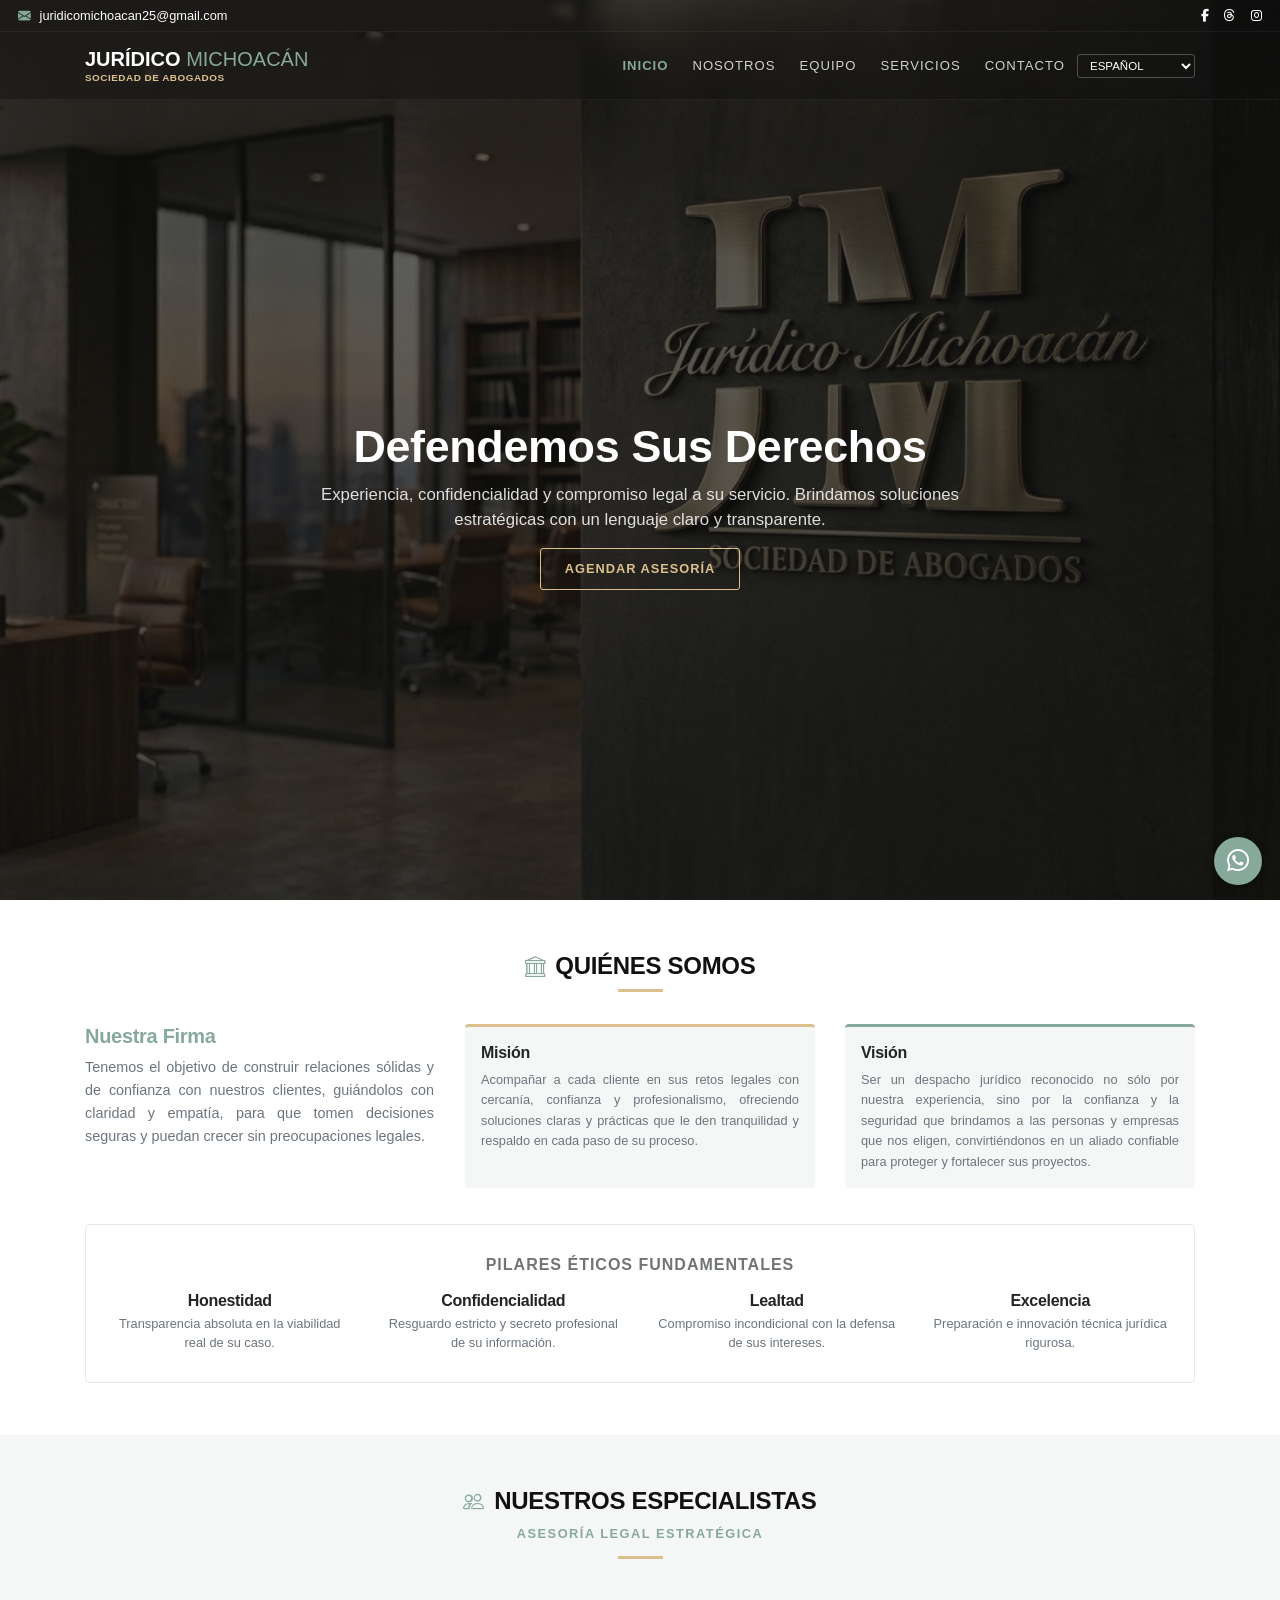
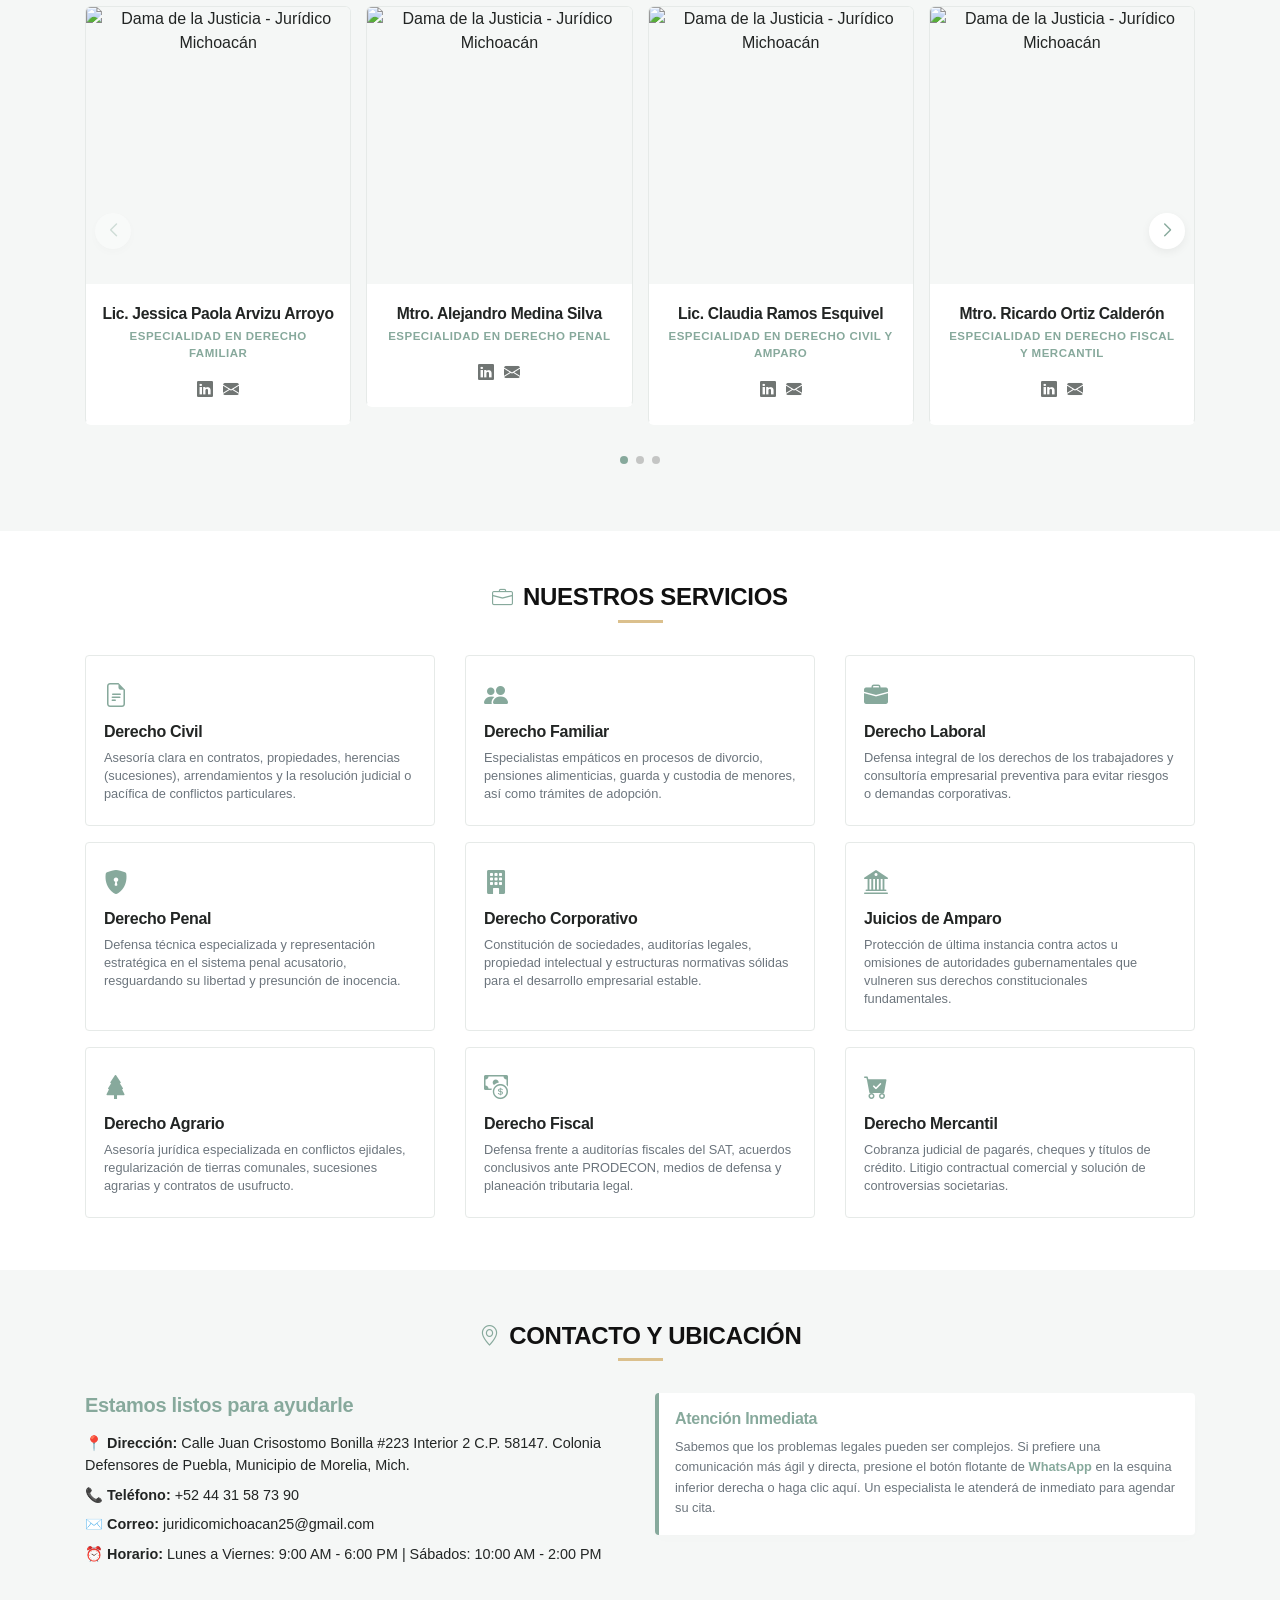
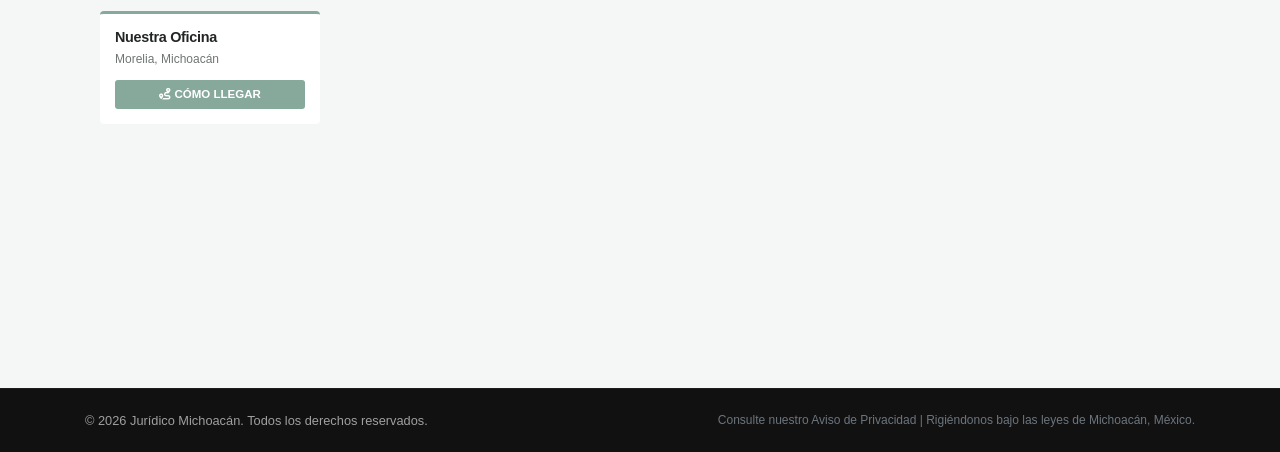
==== index.html @ b0e44197 "Rename index_7.html to index.html" ====
<!DOCTYPE html>
<html lang="es">

<head>
    <meta charset="UTF-8">
    <meta name="viewport" content="width=device-width, initial-scale=1.0, maximum-scale=1.0, user-scalable=no">
    <title>Jurídico Michoacán | Sociedad de Abogados</title>
    
    <link href="https://stackpath.bootstrapcdn.com/bootstrap/4.5.2/css/bootstrap.min.css" rel="stylesheet">
    <link rel="stylesheet" href="https://cdn.jsdelivr.net/npm/bootstrap-icons@1.10.3/font/bootstrap-icons.css"> 
    <link rel="stylesheet" href="https://cdnjs.cloudflare.com/ajax/libs/font-awesome/6.5.1/css/all.min.css">
    <link rel="stylesheet" href="https://unpkg.com/leaflet@1.9.4/dist/leaflet.css" integrity="sha256-p4NxAoJBhIIN+hmNHrzRCf9tD/miZyoHS5obTRR9BMY=" crossorigin="" />
    <link rel="stylesheet" href="https://cdn.jsdelivr.net/npm/swiper@11/swiper-bundle.min.css" />
    
    <style>
        /* Importación de la gama Artifakt Element */
        @font-face {
            font-family: 'Artifakt Element';
            src: url('https://fonts.cdnfonts.com/s/92806/ArtifaktElementRegular.woff') format('woff');
            font-weight: 400;
            font-style: normal;
        }
        @font-face {
            font-family: 'Artifakt Element';
            src: url('https://fonts.cdnfonts.com/s/92806/ArtifaktElementBold.woff') format('woff');
            font-weight: 700;
            font-style: normal;
        }

        :root {
            --negro-solido: #111111;
            --verde-pastel: #87A99C;         
            --dorado-pastel: #DBC08D;         
            --blanco-fondo: #FFFFFF;    
            --gris-pastel-claro: #F5F7F6;   
            --negro-texto: #222524;         
            --gris-subtil: #707573;
        }

        html { scroll-behavior: smooth; }
        body {
            margin: 0;
            font-family: "Artifakt Element", "Segoe UI", Roboto, Helvetica, Arial, sans-serif;
            background-color: var(--blanco-fondo);
            color: var(--negro-texto);
            -webkit-font-smoothing: antialiased;
            overflow-x: hidden;
            position: relative;
        }

        h1, h2, h3, h4, h5, .titulo-secciones { font-weight: 700; letter-spacing: -0.3px; }

        /* Contenedor de encabezado absoluto sobre el Hero */
        .header-container {
            position: absolute;
            top: 0;
            left: 0;
            width: 100%;
            z-index: 1030;
        }

        /* Barra Superior Estática Traslúcida */
        .info-bar {
            background-color: rgba(17, 17, 17, 0.4);
            backdrop-filter: blur(4px);
            -webkit-backdrop-filter: blur(4px);
            color: #FFFFFF;
            padding: 6px 18px;
            display: flex;
            justify-content: space-between;
            align-items: center;
            font-size: 0.8rem;
            border-bottom: 1px solid rgba(255, 255, 255, 0.05);
        }
        .info-bar .social-icons a { color: #FFFFFF; margin-left: 12px; transition: color 0.3s; }
        .info-bar .social-icons a:hover { color: var(--verde-pastel); }

        /* Navbar Estática Traslúcida con la misma opacidad que el infobar */
        .navbar { 
            background-color: rgba(17, 17, 17, 0.4) !important; 
            backdrop-filter: blur(4px);
            -webkit-backdrop-filter: blur(4px);
            padding: 10px 15px; 
            border-bottom: 1px solid rgba(255, 255, 255, 0.05);
        }
        
        .nav-link {
            color: rgba(255, 255, 255, 0.8) !important;
            font-size: 0.82rem;
            text-transform: uppercase;
            letter-spacing: 1px;
            font-weight: 500;
            padding: 8px 12px !important;
            transition: color 0.2s ease;
        }
        
        /* Resaltado del enlace activo (Scrollspy) y Hover */
        .nav-link:hover, 
        .navbar-nav .nav-item.active .nav-link,
        .navbar-nav .nav-link.active { 
            color: var(--verde-pastel) !important; 
            font-weight: 700;
        }

        .lang-select {
            background: transparent; color: #FFFFFF; border: 1px solid rgba(255, 255, 255, 0.25);
            padding: 4px 8px; font-size: 0.72rem; border-radius: 3px; cursor: pointer; outline: none;
        }
        .lang-select option { background-color: var(--negro-solido); color: #FFFFFF; }

        /* Hero completo: Ocupa el 100% de la pantalla e inicia desde el borde superior */
        .hero {
            background: linear-gradient(rgba(17, 17, 17, 0.65), rgba(17, 17, 17, 0.7)), url('jm_hero.png') no-repeat center center/cover;
            height: 100vh; 
            display: flex; 
            align-items: center; 
            justify-content: center; 
            color: #FFFFFF;
            padding: 110px 15px 0 15px; /* Margen interno para centrar el texto respetando los menús superiores */
            box-sizing: border-box;
        }
        .hero h1 { font-size: clamp(1.6rem, 5vw, 2.8rem); line-height: 1.2; }
        .hero p { font-size: clamp(0.85rem, 2vw, 1.05rem); max-width: 650px; color: rgba(255, 255, 255, 0.85); font-weight: 300; }

        .btn-interactivo {
            background-color: transparent; color: var(--dorado-pastel) !important; border: 1px solid var(--dorado-pastel);
            padding: 10px 24px; font-size: 0.8rem; text-transform: uppercase; letter-spacing: 1px; font-weight: 600; border-radius: 3px; transition: all 0.3s;
        }
        .btn-interactivo:hover { background-color: var(--dorado-pastel); color: var(--negro-solido) !important; }

        /* Secciones y compensación de scroll para anclajes sin menús fijos */
        .secciones { 
            padding: 52px 0; 
            background-color: var(--blanco-fondo); 
            scroll-margin-top: 20px; /* Al ser el menú estático, la compensación de scroll es mínima */
        }
        .secciones-alternas { background-color: var(--gris-pastel-claro); }
        .titulo-secciones { text-align: center; font-size: 1.5rem; color: var(--negro-solido); text-transform: uppercase; margin-bottom: 8px; }
        .linea-decorativa { width: 45px; height: 3px; background-color: var(--dorado-pastel); border: none; margin: 0 auto 32px auto; }

        /* Bloques de Contenido */
        .bloque-valores { background: #FFFFFF; border: 1px solid #E6EAE8; border-radius: 4px; padding: 30px 22px; margin-top: 20px; }
        
        /* Cards de Servicios: Remarcado Verde sutil al pasar el mouse sin aumentar tamaño */
        .card-custom { background-color: var(--blanco-fondo); border: 1px solid #E6EAE8; border-radius: 4px; padding: 22px 18px; transition: border-color 0.3s, box-shadow 0.3s; }
        .card-custom:hover { box-shadow: 0 4px 15px rgba(0,0,0,0.03); border-color: var(--verde-pastel); }

        /* Carrusel y Tarjetas del Equipo con Animación de Remarcado Oro sin agrandar */
        .section-subtitle { color: var(--verde-pastel); text-transform: uppercase; letter-spacing: 1.5px; font-weight: 600; margin-bottom: 0.8rem; font-size: 0.8rem; }
        .swiper { width: 100%; padding: 15px 0 35px 0 !important; }
        
        .pro-card { 
            background: var(--blanco-fondo); 
            border-radius: 6px; 
            overflow: hidden; 
            border: 1px solid #E6EAE8; 
            border-bottom: 3px solid transparent; 
            transition: border-color 0.3s, border-bottom-color 0.3s, box-shadow 0.3s; 
            width: 100%; 
            display: flex; 
            flex-direction: column; 
        }
        /* Hover modificado: Mismo comportamiento que servicios, pero con enfoque color Oro */
        .pro-card:hover { 
            border-color: var(--dorado-pastel);
            border-bottom-color: var(--dorado-pastel);
            box-shadow: 0 4px 15px rgba(0,0,0,0.05); 
        }
        
        .pro-img-container { width: 100%; aspect-ratio: 1 / 1.05; overflow: hidden; background-color: var(--gris-pastel-claro); }
        .pro-img-container img { width: 100%; height: 100%; object-fit: cover; object-position: center; }

        .pro-info { padding: 1.2rem 1rem; text-align: center; display: flex; flex-direction: column; justify-content: space-between; flex-grow: 1; }
        .pro-name { font-size: 0.98rem; font-weight: 700; margin-bottom: 0.3rem; color: var(--negro-texto); line-height: 1.25; }
        .pro-specialty { color: var(--verde-pastel); font-size: 0.72rem; font-weight: 600; text-transform: uppercase; letter-spacing: 0.5px; margin-bottom: 1rem; }
        .pro-socials a { color: var(--gris-subtil); font-size: 1rem; margin: 0 5px; transition: color 0.3s; }
        .pro-socials a:hover { color: var(--dorado-pastel); }

        .swiper-button-next, .swiper-button-prev { color: var(--verde-pastel) !important; background: #FFFFFF; width: 36px; height: 36px; border-radius: 50%; box-shadow: 0 3px 10px rgba(0,0,0,0.06); }
        .swiper-button-next:after, .swiper-button-prev:after { font-size: 0.8rem !important; font-weight: bold; }
        .swiper-pagination-bullet-active { background: var(--verde-pastel) !important; }

        /* Elementos del Mapa */
        .contenedor_elementos { position: relative; margin-top: 30px; border-radius: 4px; overflow: hidden; }
        #map { height: 340px; width: 100%; z-index: 1; }
        .map-overlay-card { position: absolute; top: 15px; left: 15px; z-index: 10; background: rgba(255, 255, 255, 0.96); padding: 15px; border-radius: 4px; width: 220px; border-top: 3px solid var(--verde-pastel); }
        .map-overlay-card h5 { font-size: 0.9rem; margin-bottom: 4px; font-weight: 700; }
        .map-overlay-card p { font-size: 0.75rem; color: var(--gris-subtil); margin-bottom: 12px; }
        .btn-mapa-ruta { background-color: var(--verde-pastel); color: #FFFFFF !important; font-size: 0.72rem; text-transform: uppercase; padding: 6px 12px; font-weight: 600; border-radius: 3px; display: block; text-align: center; text-decoration: none !important; }

        /* Footer y Flotantes */
        footer { background-color: var(--negro-solido); color: rgba(255, 255, 255, 0.6); padding: 22px 0; font-size: 0.8rem; border-top: 1px solid rgba(255, 255, 255, 0.05); }
        .scroll-to-top { position: fixed; width: 40px; height: 40px; bottom: 75px; right: 20px; background-color: var(--verde-pastel); color: #FFFFFF !important; border-radius: 50%; z-index: 100; display: inline-flex; align-items: center; justify-content: center; box-shadow: 0 3px 10px rgba(0,0,0,0.15); opacity: 0; visibility: hidden; transition: all 0.3s; }
        .scroll-to-top.show { opacity: 1; visibility: visible; }
        
        /* Botón flotante WhatsApp */
        .float-wa { position: fixed; width: 48px; height: 48px; bottom: 15px; right: 18px; background-color: var(--verde-pastel); color: white !important; border-radius: 50%; display: flex; align-items: center; justify-content: center; font-size: 1.6rem; box-shadow: 0 3px 10px rgba(0,0,0,0.2); z-index: 100; text-decoration: none !important; transition: transform 0.3s; }
        .float-wa:hover { transform: scale(1.08); }

        .wa-link-text { color: var(--verde-pastel); font-weight: 700; text-decoration: none; transition: color 0.3s ease, text-decoration 0.3s ease; }
        .wa-link-text:hover, .wa-link-text:active { color: var(--dorado-pastel); text-decoration: underline; }
        
        #google_translate_element { display: none; }
        .skiptranslate { display: none !important; }
        body { top: 0px !important; }

        /* Media Queries de Optimización específicas para pantallas móviles */
        @media (max-width: 575.98px) {
            .info-bar { padding: 4px 12px; font-size: 0.72rem; }
            .navbar { padding: 8px 10px; }
            .navbar-brand small { font-size: 0.58rem !important; }
            .hero { padding-top: 95px; height: 100vh; }
            .secciones { padding: 40px 0; scroll-margin-top: 20px; }
            .titulo-secciones { font-size: 1.3rem; }
            .bloque-valores { padding: 20px 15px; }
            .bloque-valores .col-md-3 { margin-bottom: 15px; }
            .bloque-valores .col-md-3:last-child { margin-bottom: 0; }
            .map-overlay-card { position: relative; top: 0; left: 0; width: 100%; border-radius: 0; border-left: 3px solid var(--verde-pastel); border-top: none; box-shadow: none; background: var(--blanco-fondo); }
            #map { height: 260px; }
            .float-wa { width: 44px; height: 44px; font-size: 1.4rem; bottom: 12px; right: 12px; }
            .scroll-to-top { width: 36px; height: 36px; bottom: 68px; right: 15px; }
            .navbar-collapse { background: rgba(17, 17, 17, 0.95); padding: 15px; border-radius: 4px; margin-top: 8px; }
        }
    </style>
</head>

<body data-spy="scroll" data-target=".navbar" data-offset="30">    
    <div id="google_translate_element"></div>

    <div class="header-container">
        <div class="info-bar">
            <div>
                <span><i class="bi bi-envelope-fill" style="color: var(--verde-pastel); margin-right: 5px;"></i> juridicomichoacan25@gmail.com</span>
            </div>
            <div class="social-icons">
                <a href="https://www.facebook.com/share/1ZdvzVwzoy/"><i class="fab fa-facebook-f"></i></a>
                <a href="https://www.threads.net/@juridico_michoacan" target="_blank"><i class="fa-brands fa-threads"></i></a>
                <a href="https://www.instagram.com/juridico_michoacan?igsh=MWlwdGR0MGJmODBnMQ=="><i class="fab fa-instagram"></i></a>
            </div>
        </div>

        <nav class="navbar navbar-expand-lg navbar-dark">
            <div class="container">
                <a class="navbar-brand font-weight-bold d-flex flex-column" href="#inicio" style="line-height: 1.2;">
                    <div>
                        <span style="color: #FFFFFF;">JURÍDICO</span> 
                        <span style="color: var(--verde-pastel); font-weight: 300;">MICHOACÁN</span>
                    </div>
                    <small class="text-uppercase tracking-wide" style="color: var(--dorado-pastel); font-size: 0.62rem; font-weight: 600; letter-spacing: 0.5px; margin-top: 1px;">
                        Sociedad de Abogados
                    </small>
                </a>
                <button class="navbar-toggler" type="button" data-toggle="collapse" data-target="#navbarNav" aria-controls="navbarNav" aria-expanded="false" aria-label="Toggle navigation">
                    <span class="navbar-toggler-icon"></span>
                </button>
                <div class="collapse navbar-collapse justify-content-end" id="navbarNav">
                    <ul class="navbar-nav align-items-lg-center">
                        <li class="nav-item"><a class="nav-link" href="#inicio">Inicio</a></li>
                        <li class="nav-item"><a class="nav-link" href="#nosotros">Nosotros</a></li>
                        <li class="nav-item"><a class="nav-link" href="#equipo">Equipo</a></li>
                        <li class="nav-item"><a class="nav-link" href="#servicios">Servicios</a></li>
                        <li class="nav-item"><a class="nav-link" href="#contacto-ubicacion">Contacto</a></li>
                        <li class="nav-item mt-2 mt-lg-0">
                            <select class="lang-select" id="languageSelector" title="Seleccionar Idioma">
                                <option value="es">ESPAÑOL</option>
                                <option value="en">ENGLISH</option>
                                <option value="pua">PURHÉPECHA</option>
                            </select>
                        </li>
                    </ul>
                </div>
            </div>
        </nav>
    </div>

    <header id="inicio" class="hero">
        <div class="container text-center">
            <h1 class="font-weight-bold mb-2">Defendemos Sus Derechos</h1>
            <p class="mb-3 mx-auto">
                Experiencia, confidencialidad y compromiso legal a su servicio. Brindamos soluciones estratégicas con un lenguaje claro y transparente.
            </p>
            <a href="#contacto-ubicacion" class="btn btn-interactivo">Agendar Asesoría</a>
        </div>
    </header>

    <section id="nosotros" class="secciones">
        <div class="container">
            <h2 class="titulo-secciones"><i class="bi bi-bank" style="color: var(--verde-pastel); margin-right: 10px; font-size: 1.3rem; vertical-align: middle;"></i>Quiénes Somos</h2>
            <hr class="linea-decorativa">
            
            <div class="row text-top-alignment">
                <div class="col-lg-4 mb-3 mb-lg-0 text-center text-lg-left pr-lg-3 d-flex flex-column justify-content-start">
                    <h3 class="h5 font-weight-bold mb-2" style="color: var(--verde-pastel);">Nuestra Firma</h3>
                    <p class="text-muted" style="line-height: 1.6; font-size: 0.9rem; text-align: justify;">
                        Tenemos el objetivo de construir relaciones sólidas y de confianza con nuestros clientes, guiándolos con claridad y empatía, para que tomen decisiones seguras y puedan crecer sin preocupaciones legales.
                    </p>
                </div>
                <div class="col-lg-4 mb-3 mb-lg-0 d-flex">
                    <div class="p-3 w-100" style="background-color: var(--gris-pastel-claro); border-top: 3px solid var(--dorado-pastel); border-radius: 4px;">
                        <h3 class="h6 font-weight-bold mb-2" style="color: var(--negro-texto);">Misión</h3>
                        <p class="small text-muted mb-0" style="line-height: 1.6; text-align: justify;">
                            Acompañar a cada cliente en sus retos legales con cercanía, confianza y profesionalismo, ofreciendo soluciones claras y prácticas que le den tranquilidad y respaldo en cada paso de su proceso.
                        </p>
                    </div>
                </div>
                <div class="col-lg-4 d-flex">
                    <div class="p-3 w-100" style="background-color: var(--gris-pastel-claro); border-top: 3px solid var(--verde-pastel); border-radius: 4px;">
                        <h3 class="h6 font-weight-bold mb-2" style="color: var(--negro-texto);">Visión</h3>
                        <p class="small text-muted mb-0" style="line-height: 1.6; text-align: justify;">
                            Ser un despacho jurídico reconocido no sólo por nuestra experiencia, sino por la confianza y la seguridad que brindamos a las personas y empresas que nos eligen, convirtiéndonos en un aliado confiable para proteger y fortalecer sus proyectos.
                        </p>
                    </div>
                </div>
            </div>

            <div class="row mt-3">
                <div class="col-12">
                    <div class="bloque-valores">
                        <h4 class="h6 text-center text-uppercase font-weight-bold mb-3" style="letter-spacing: 1px; color: var(--gris-subtil);">Pilares Éticos Fundamentales</h4>
                        <div class="row text-center">
                            <div class="col-md-3 mb-3 mb-md-0">
                                <h5 class="h6 font-weight-bold mb-1">Honestidad</h5>
                                <p class="small text-muted mb-0">Transparencia absoluta en la viabilidad real de su caso.</p>
                            </div>
                            <div class="col-md-3 mb-3 mb-md-0">
                                <h5 class="h6 font-weight-bold mb-1">Confidencialidad</h5>
                                <p class="small text-muted mb-0">Resguardo estricto y secreto profesional de su información.</p>
                            </div>
                            <div class="col-md-3 mb-3 mb-md-0">
                                <h5 class="h6 font-weight-bold mb-1">Lealtad</h5>
                                <p class="small text-muted mb-0">Compromiso incondicional con la defensa de sus intereses.</p>
                            </div>
                            <div class="col-md-3">
                                <h5 class="h6 font-weight-bold mb-1">Excelencia</h5>
                                <p class="small text-muted mb-0">Preparación e innovación técnica jurídica rigurosa.</p>
                            </div>
                        </div>
                    </div>
                </div>
            </div>
        </div>
    </section>

    <section id="equipo" class="secciones secciones-alternas">
        <div class="container text-center">
            <h2 class="titulo-secciones"><i class="bi bi-people" style="color: var(--verde-pastel); margin-right: 10px; font-size: 1.3rem; vertical-align: middle;"></i>Nuestros Especialistas</h2>
            <p class="section-subtitle">Asesoría Legal Estratégica</p>
            <hr class="linea-decorativa">
            
            <div class="swiper mySwiper">
                <div class="swiper-wrapper">
                    <div class="swiper-slide">
                        <div class="pro-card">
                            <div class="pro-img-container">
                                <img src="https://images.unsplash.com/photo-1589829545856-d10d557cf95f?q=80&w=600&auto=format&fit=crop" alt="Dama de la Justicia - Jurídico Michoacán">
                            </div>
                            <div class="pro-info">
                                <div>
                                    <h3 class="pro-name">Lic. Jessica Paola Arvizu Arroyo</h3>
                                    <p class="pro-specialty">Especialidad en Derecho Familiar</p>
                                </div>
                                <div class="pro-socials"><a href="#"><i class="bi bi-linkedin"></i></a><a href="#"><i class="bi bi-envelope-fill"></i></a></div>
                            </div>
                        </div>
                    </div>
                    <div class="swiper-slide">
                        <div class="pro-card">
                            <div class="pro-img-container">
                                <img src="https://images.unsplash.com/photo-1589829545856-d10d557cf95f?q=80&w=600&auto=format&fit=crop" alt="Dama de la Justicia - Jurídico Michoacán">
                            </div>
                            <div class="pro-info">
                                <div>
                                    <h3 class="pro-name">Mtro. Alejandro Medina Silva</h3>
                                    <p class="pro-specialty">Especialidad en Derecho Penal</p>
                                </div>
                                <div class="pro-socials"><a href="#"><i class="bi bi-linkedin"></i></a><a href="#"><i class="bi bi-envelope-fill"></i></a></div>
                            </div>
                        </div>
                    </div>
                    <div class="swiper-slide">
                        <div class="pro-card">
                            <div class="pro-img-container">
                                <img src="https://images.unsplash.com/photo-1589829545856-d10d557cf95f?q=80&w=600&auto=format&fit=crop" alt="Dama de la Justicia - Jurídico Michoacán">
                            </div>
                            <div class="pro-info">
                                <div>
                                    <h3 class="pro-name">Lic. Claudia Ramos Esquivel</h3>
                                    <p class="pro-specialty">Especialidad en Derecho Civil y Amparo</p>
                                </div>
                                <div class="pro-socials"><a href="#"><i class="bi bi-linkedin"></i></a><a href="#"><i class="bi bi-envelope-fill"></i></a></div>
                            </div>
                        </div>
                    </div>
                    <div class="swiper-slide">
                        <div class="pro-card">
                            <div class="pro-img-container">
                                <img src="https://images.unsplash.com/photo-1589829545856-d10d557cf95f?q=80&w=600&auto=format&fit=crop" alt="Dama de la Justicia - Jurídico Michoacán">
                            </div>
                            <div class="pro-info">
                                <div>
                                    <h3 class="pro-name">Mtro. Ricardo Ortiz Calderón</h3>
                                    <p class="pro-specialty">Especialidad en Derecho Fiscal y Mercantil</p>
                                </div>
                                <div class="pro-socials"><a href="#"><i class="bi bi-linkedin"></i></a><a href="#"><i class="bi bi-envelope-fill"></i></a></div>
                            </div>
                        </div>
                    </div>
                    <div class="swiper-slide">
                        <div class="pro-card">
                            <div class="pro-img-container">
                                <img src="https://images.unsplash.com/photo-1589829545856-d10d557cf95f?q=80&w=600&auto=format&fit=crop" alt="Dama de la Justicia - Jurídico Michoacán">
                            </div>
                            <div class="pro-info">
                                <div>
                                    <h3 class="pro-name">Lic. Melissa Yazmin Trinidad Carranza</h3>
                                    <p class="pro-specialty">Especialidad en Derecho Familiar</p>
                                </div>
                                <div class="pro-socials"><a href="#"><i class="bi bi-linkedin"></i></a><a href="#"><i class="bi bi-envelope-fill"></i></a></div>
                            </div>
                        </div>
                    </div>
                    <div class="swiper-slide">
                        <div class="pro-card">
                            <div class="pro-img-container">
                                <img src="https://images.unsplash.com/photo-1589829545856-d10d557cf95f?q=80&w=600&auto=format&fit=crop" alt="Dama de la Justicia - Jurídico Michoacán">
                            </div>
                            <div class="pro-info">
                                <div>
                                    <h3 class="pro-name">Lic. Aide Calderón Silva</h3>
                                    <p class="pro-specialty">Especialidad en Patrimonio</p>
                                </div>
                                <div class="pro-socials"><a href="#"><i class="bi bi-linkedin"></i></a><a href="#"><i class="bi bi-envelope-fill"></i></a></div>
                            </div>
                        </div>
                    </div>
                </div>
                <div class="swiper-pagination"></div>
                <div class="swiper-button-prev d-none d-md-flex"></div>
                <div class="swiper-button-next d-none d-md-flex"></div>
            </div>
        </div>
    </section>

    <section id="servicios" class="secciones">
        <div class="container">
            <h2 class="titulo-secciones"><i class="bi bi-briefcase" style="color: var(--verde-pastel); margin-right: 10px; font-size: 1.3rem; vertical-align: middle;"></i>Nuestros Servicios</h2>
            <hr class="linea-decorativa">
            <div class="row">
                <div class="col-md-4 mb-3">
                    <div class="card card-custom h-100">
                        <div class="mb-2" style="font-size: 1.5rem; color: var(--verde-pastel);"><i class="bi bi-file-earmark-text"></i></div>
                        <h3 class="h6 mb-2 font-weight-bold">Derecho Civil</h3>
                        <p class="small text-muted mb-0" style="line-height: 1.4;">Asesoría clara en contratos, propiedades, herencias (sucesiones), arrendamientos y la resolución judicial o pacífica de conflictos particulares.</p>
                    </div>
                </div>
                <div class="col-md-4 mb-3">
                    <div class="card card-custom h-100">
                        <div class="mb-2" style="font-size: 1.5rem; color: var(--verde-pastel);"><i class="bi bi-people-fill"></i></div>
                        <h3 class="h6 mb-2 font-weight-bold">Derecho Familiar</h3>
                        <p class="small text-muted mb-0" style="line-height: 1.4;">Especialistas empáticos en procesos de divorcio, pensiones alimenticias, guarda y custodia de menores, así como trámites de adopción.</p>
                    </div>
                </div>
                <div class="col-md-4 mb-3">
                    <div class="card card-custom h-100">
                        <div class="mb-2" style="font-size: 1.5rem; color: var(--verde-pastel);"><i class="bi bi-briefcase-fill"></i></div>
                        <h3 class="h6 mb-2 font-weight-bold">Derecho Laboral</h3>
                        <p class="small text-muted mb-0" style="line-height: 1.4;">Defensa integral de los derechos de los trabajadores y consultoría empresarial preventiva para evitar riesgos o demandas corporativas.</p>
                    </div>
                </div>
                <div class="col-md-4 mb-3">
                    <div class="card card-custom h-100">
                        <div class="mb-2" style="font-size: 1.5rem; color: var(--verde-pastel);"><i class="bi bi-shield-lock-fill"></i></div>
                        <h3 class="h6 mb-2 font-weight-bold">Derecho Penal</h3>
                        <p class="small text-muted mb-0" style="line-height: 1.4;">Defensa técnica especializada y representación estratégica en el sistema penal acusatorio, resguardando su libertad y presunción de inocencia.</p>
                    </div>
                </div>
                <div class="col-md-4 mb-3">
                    <div class="card card-custom h-100">
                        <div class="mb-2" style="font-size: 1.5rem; color: var(--verde-pastel);"><i class="bi bi-building-fill"></i></div>
                        <h3 class="h6 mb-2 font-weight-bold">Derecho Corporativo</h3>
                        <p class="small text-muted mb-0" style="line-height: 1.4;">Constitución de sociedades, auditorías legales, propiedad intelectual y estructuras normativas sólidas para el desarrollo empresarial estable.</p>
                    </div>
                </div>
                <div class="col-md-4 mb-3">
                    <div class="card card-custom h-100">
                        <div class="mb-2" style="font-size: 1.5rem; color: var(--verde-pastel);"><i class="bi bi-bank2"></i></div>
                        <h3 class="h6 mb-2 font-weight-bold">Juicios de Amparo</h3>
                        <p class="small text-muted mb-0" style="line-height: 1.4;">Protección de última instancia contra actos u omisiones de autoridades gubernamentales que vulneren sus derechos constitucionales fundamentales.</p>
                    </div>
                </div>
                <div class="col-md-4 mb-3 mb-md-0">
                    <div class="card card-custom h-100">
                        <div class="mb-2" style="font-size: 1.5rem; color: var(--verde-pastel);"><i class="bi bi-tree-fill"></i></div>
                        <h3 class="h6 mb-2 font-weight-bold">Derecho Agrario</h3>
                        <p class="small text-muted mb-0" style="line-height: 1.4;">Asesoría jurídica especializada en conflictos ejidales, regularización de tierras comunales, sucesiones agrarias y contratos de usufructo.</p>
                    </div>
                </div>
                <div class="col-md-4 mb-3 mb-md-0">
                    <div class="card card-custom h-100">
                        <div class="mb-2" style="font-size: 1.5rem; color: var(--verde-pastel);"><i class="bi bi-cash-coin"></i></div>
                        <h3 class="h6 mb-2 font-weight-bold">Derecho Fiscal</h3>
                        <p class="small text-muted mb-0" style="line-height: 1.4;">Defensa frente a auditorías fiscales del SAT, acuerdos conclusivos ante PRODECON, medios de defensa y planeación tributaria legal.</p>
                    </div>
                </div>
                <div class="col-md-4">
                    <div class="card card-custom h-100">
                        <div class="mb-2" style="font-size: 1.5rem; color: var(--verde-pastel);"><i class="bi bi-cart-check-fill"></i></div>
                        <h3 class="h6 mb-2 font-weight-bold">Derecho Mercantil</h3>
                        <p class="small text-muted mb-0" style="line-height: 1.4;">Cobranza judicial de pagarés, cheques y títulos de crédito. Litigio contractual comercial y solución de controversias societarias.</p>
                    </div>
                </div>
            </div>
        </div>
    </section>

    <section id="contacto-ubicacion" class="secciones secciones-alternas">
        <div class="container">
            <h2 class="titulo-secciones"><i class="bi bi-geo-alt" style="color: var(--verde-pastel); margin-right: 10px; font-size: 1.3rem; vertical-align: middle;"></i>Contacto y Ubicación</h2>
            <hr class="linea-decorativa">
            
            <div class="row align-items-stretch">
                <div class="col-md-6 mb-4 mb-md-0 d-flex flex-column justify-content-start">
                    <h3 class="h5 mb-3 font-weight-bold" style="color: var(--verde-pastel);">Estamos listos para ayudarle</h3>
                    <p class="mb-2" style="font-size: 0.9rem;"><strong>📍 Dirección:</strong> Calle Juan Crisostomo Bonilla #223 Interior 2 C.P. 58147. Colonia Defensores de Puebla, Municipio de Morelia, Mich.</p>
                    <p class="mb-2" style="font-size: 0.9rem;"><strong>📞 Teléfono:</strong> +52 44 31 58 73 90</p>
                    <p class="mb-2" style="font-size: 0.9rem;"><strong>✉️ Correo:</strong> juridicomichoacan25@gmail.com</p>
                    <p class="mb-0" style="font-size: 0.9rem;"><strong>⏰ Horario:</strong> <span>Lunes a Viernes: 9:00 AM - 6:00 PM | Sábados: 10:00 AM - 2:00 PM</span></p>
                </div>
                <div class="col-md-6 d-flex align-items-start">
                    <div class="p-3 w-100" style="background-color: var(--blanco-fondo); border-left: 4px solid var(--verde-pastel); border-radius: 4px; box-shadow: 0 4px 15px rgba(0,0,0,0.01);">
                        <h3 class="h6 mb-2 font-weight-bold" style="color: var(--verde-pastel);">Atención Inmediata</h3>
                        <p class="text-muted small mb-0" style="line-height: 1.6;">
                            Sabemos que los problemas legales pueden ser complejos. Si prefiere una comunicación más ágil y directa, presione el botón flotante de 
                            <a href="https://wa.me/524431587390?text=Hola,%20mucho%20gusto.%20Quisiera%20una%20asesor%C3%ADa." target="_blank" rel="noopener noreferrer" class="wa-link-text">WhatsApp</a> 
                            en la esquina inferior derecha o haga clic aquí. Un especialista le atenderá de inmediato para agendar su cita.
                        </p>
                    </div>
                </div>
            </div>

            <div class="contenedor_elementos">
                <div id="map"></div>
                <div class="map-overlay-card">
                    <h5>Nuestra Oficina</h5>
                    <p>Morelia, Michoacán</p>
                    <a href="#" target="_blank" rel="noopener noreferrer" class="btn-mapa-ruta"><i class="fas fa-route"></i> Cómo llegar</a>
                </div>
            </div>
        </div>
    </section>

    <footer class="text-center text-md-left">
        <div class="container">
            <div class="row align-items-center">
                <div class="col-md-6 mb-2 mb-md-0">
                    <p class="mb-0">© 2026 Jurídico Michoacán. Todos los derechos reservados.</p>
                </div>
                <div class="col-md-6 text-md-right text-center" style="font-size: 0.75rem;">
                    <p class="mb-0 text-muted">Consulte nuestro Aviso de Privacidad | Rigiéndonos bajo las leyes de Michoacán, México.</p>
                </div>
            </div>
        </div>
    </footer>

    <a href="#" class="scroll-to-top" id="btnScrollTop" title="Volver Arriba"><i class="fas fa-chevron-up"></i></a>
    
    <a href="https://wa.me/524431587390?text=Hola,%20mucho%20gusto.%20Quisiera%20una%20asesor%C3%ADa." class="float-wa" target="_blank" rel="noopener noreferrer" title="WhatsApp"><i class="fab fa-whatsapp"></i></a>

    <script src="https://code.jquery.com/jquery-3.5.1.slim.min.js"></script>
    <script src="https://cdn.jsdelivr.net/npm/bootstrap@4.5.2/dist/js/bootstrap.bundle.min.js"></script>
    <script src="https://unpkg.com/leaflet@1.9.4/dist/leaflet.js" integrity="sha256-20nQCchB9co0qIjJZRGuk2/Z9VM+kNiyxNV1lvTlZBo=" crossorigin=""></script>
    <script src="https://cdn.jsdelivr.net/npm/swiper@11/swiper-bundle.min.js"></script>
    
    <script>
        // Inicialización de Mapa Leaflet
        document.addEventListener("DOMContentLoaded", function() {
            const lat = 19.711632, lng = -101.235660;
            const map = L.map('map', { center: [lat, lng], zoom: 17, zoomControl: false, scrollWheelZoom: false });
            
            L.tileLayer('https://{s}.basemaps.cartocdn.com/light_all/{z}/{x}/{y}{r}.png').addTo(map);
            
            const markerHtml = `<div style="background-color: #87A99C; width: 36px; height: 36px; border-radius: 50%; display: flex; align-items: center; justify-content: center; border: 3px solid #FFFFFF; box-shadow: 0 3px 8px rgba(0,0,0,0.3);"><i class="fas fa-map-marker-alt" style="color: #FFFFFF; font-size: 16px;"></i></div>`;
            L.marker([lat, lng], { icon: L.divIcon({ className: "custom-leaflet-pin", iconSize: [36, 36], iconAnchor: [18, 18], html: markerHtml }) }).addTo(map);
            L.control.zoom({ position: 'bottomright' }).addTo(map);
            setTimeout(() => { map.invalidateSize(); }, 400);
            
            // Lógica para mantener visible el idioma activo al cargar la página
            const currentHash = window.location.hash;
            const selector = document.getElementById('languageSelector');
            if (currentHash.includes('googtrans(es|en)')) {
                selector.value = 'en';
            } else if (currentHash.includes('googtrans(es|miw)')) {
                selector.value = 'pua';
            } else {
                selector.value = 'es';
            }
        });

        $(document).on('click', '.btn-mapa-ruta', function(e) {
            e.preventDefault();
            window.open("https://maps.google.com/?q=19.711632,-101.235660", '_blank', 'noopener,noreferrer');
        });

        // Configuración del Carrusel (Swiper) para los Profesionistas
        new Swiper(".mySwiper", {
            slidesPerView: 1, spaceBetween: 15, watchSlidesProgress: true,
            pagination: { el: ".swiper-pagination", clickable: true },
            navigation: { nextEl: ".swiper-button-next", prevEl: ".swiper-button-prev" },
            breakpoints: { 576: { slidesPerView: 1 }, 768: { slidesPerView: 2 }, 992: { slidesPerView: 3 }, 1200: { slidesPerView: 4 } }
        });

        // Eventos de interfaz nativos
        window.addEventListener('scroll', () => {
            document.getElementById('btnScrollTop').classList.toggle('show', window.scrollY > 300);
        });
        
        // Cierre automático del menú colapsable en móviles al dar clic
        $('.navbar-nav a').click(function() { 
            $('.navbar-collapse').collapse('hide'); 
        });

        /* ==========================================================================
           SISTEMA DE TRADUCCIÓN ESTANDARIZADO POR HERRAMIENTAS WEB GLOBALES
           ========================================================================== */
        function googleTranslateElementInit() {
            new google.translate.TranslateElement({
                pageLanguage: 'es',
                includedLanguages: 'es,en,ih', 
                layout: google.translate.TranslateElement.InlineLayout.SIMPLE
            }, 'google_translate_element');
        }

        // Manejador del Selector de Idiomas
        document.getElementById('languageSelector').addEventListener('change', function() {
            let lang = this.value;
            let iframe = document.querySelector('.goog-te-menu-frame');
            if (!iframe) {
                if(lang === 'en') window.location.hash = '#googtrans(es|en)';
                else if(lang === 'pua') window.location.hash = '#googtrans(es|miw)'; 
                else window.location.hash = '#googtrans(es|es)';
                location.reload();
                return;
            }
            let doc = iframe.contentDocument || iframe.contentWindow.document;
            let elem = doc.querySelector('.goog-te-menu2-item span.text');
            if(elem) {
                elem.click();
            }
        });
    </script>
    <script src="https://translate.google.com/translate_a/element.js?cb=googleTranslateElementInit"></script>
</body>
</html>
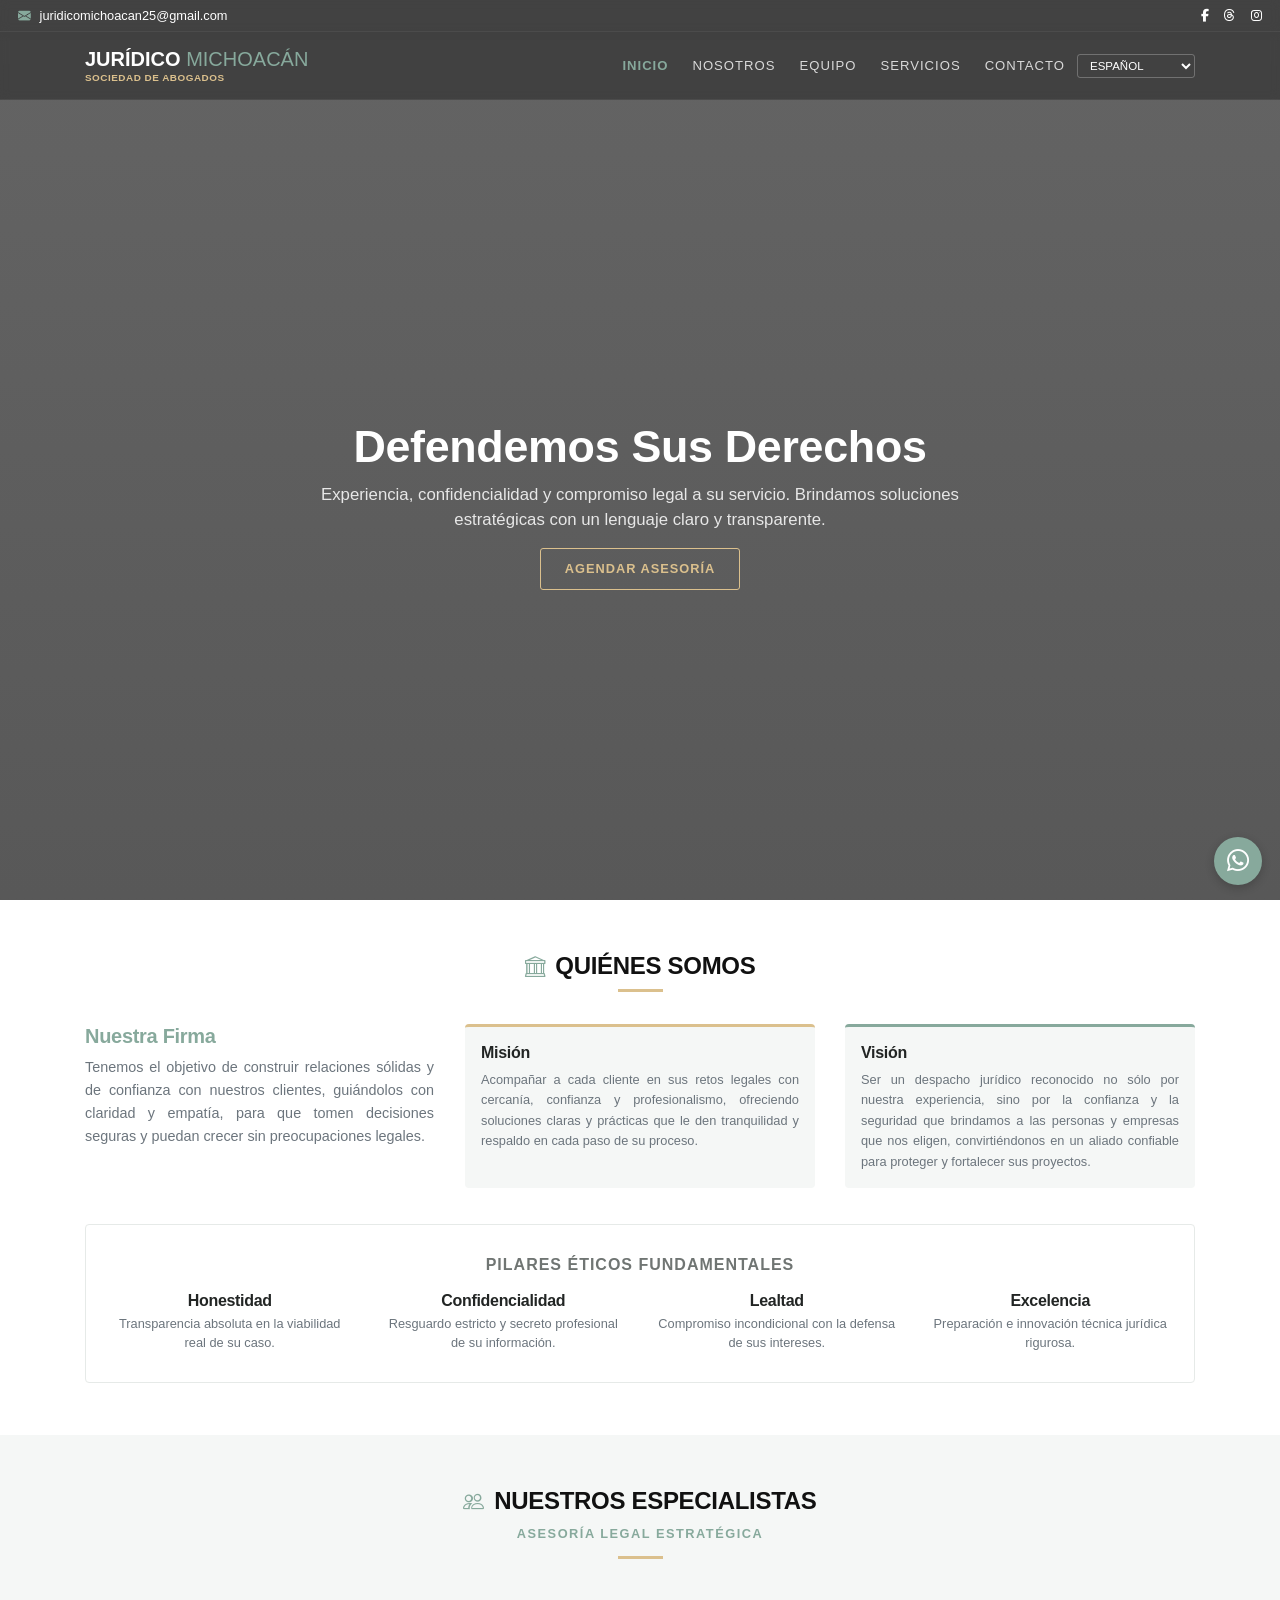
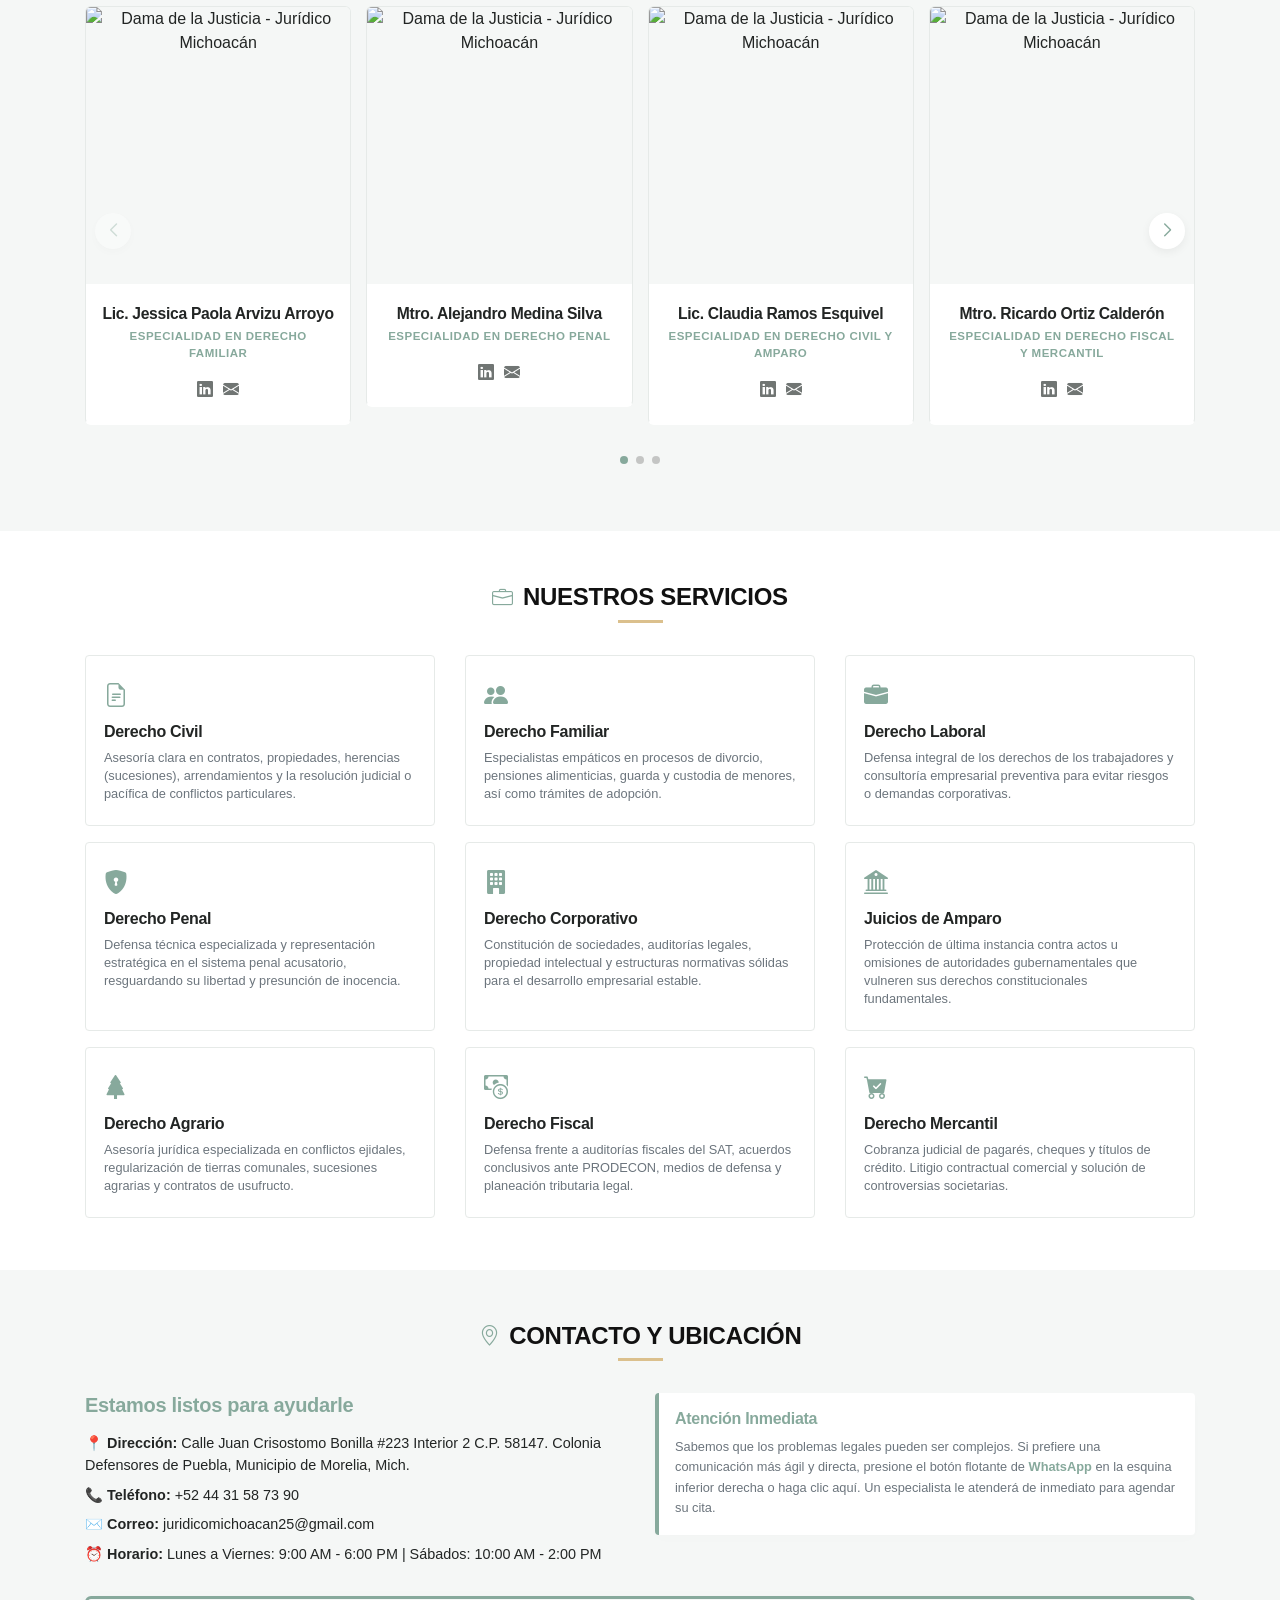
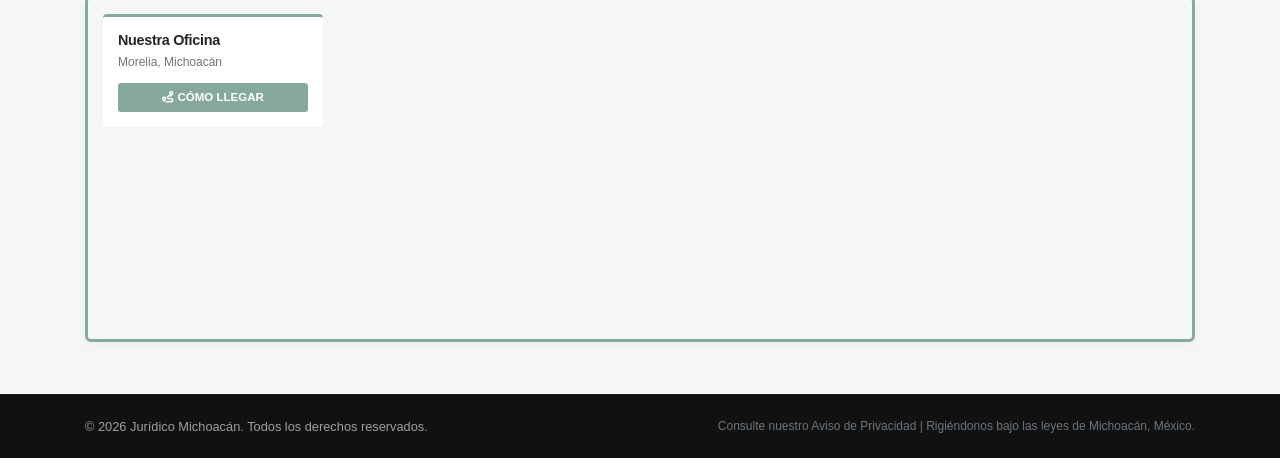
==== commit 42c59238: "Update index.html" ====
--- a/index.html
+++ b/index.html
@@ -108,15 +108,15 @@
         }
         .lang-select option { background-color: var(--negro-solido); color: #FFFFFF; }
 
-        /* Hero completo: Ocupa el 100% de la pantalla e inicia desde el borde superior */
+        /* Hero completo */
         .hero {
-            background: linear-gradient(rgba(17, 17, 17, 0.65), rgba(17, 17, 17, 0.7)), url('jm_hero.png') no-repeat center center/cover;
+            background: linear-gradient(rgba(17, 17, 17, 0.65), rgba(17, 17, 17, 0.7)), url('https://images.unsplash.com/photo-1589829545856-d10d557cf95f?q=80&w=1920&auto=format&fit=crop') no-repeat center center/cover;
             height: 100vh; 
             display: flex; 
             align-items: center; 
             justify-content: center; 
             color: #FFFFFF;
-            padding: 110px 15px 0 15px; /* Margen interno para centrar el texto respetando los menús superiores */
+            padding: 110px 15px 0 15px;
             box-sizing: border-box;
         }
         .hero h1 { font-size: clamp(1.6rem, 5vw, 2.8rem); line-height: 1.2; }
@@ -128,11 +128,11 @@
         }
         .btn-interactivo:hover { background-color: var(--dorado-pastel); color: var(--negro-solido) !important; }
 
-        /* Secciones y compensación de scroll para anclajes sin menús fijos */
+        /* Secciones y compensación de scroll */
         .secciones { 
             padding: 52px 0; 
             background-color: var(--blanco-fondo); 
-            scroll-margin-top: 20px; /* Al ser el menú estático, la compensación de scroll es mínima */
+            scroll-margin-top: 20px;
         }
         .secciones-alternas { background-color: var(--gris-pastel-claro); }
         .titulo-secciones { text-align: center; font-size: 1.5rem; color: var(--negro-solido); text-transform: uppercase; margin-bottom: 8px; }
@@ -141,11 +141,11 @@
         /* Bloques de Contenido */
         .bloque-valores { background: #FFFFFF; border: 1px solid #E6EAE8; border-radius: 4px; padding: 30px 22px; margin-top: 20px; }
         
-        /* Cards de Servicios: Remarcado Verde sutil al pasar el mouse sin aumentar tamaño */
+        /* Cards de Servicios */
         .card-custom { background-color: var(--blanco-fondo); border: 1px solid #E6EAE8; border-radius: 4px; padding: 22px 18px; transition: border-color 0.3s, box-shadow 0.3s; }
         .card-custom:hover { box-shadow: 0 4px 15px rgba(0,0,0,0.03); border-color: var(--verde-pastel); }
 
-        /* Carrusel y Tarjetas del Equipo con Animación de Remarcado Oro sin agrandar */
+        /* Carrusel y Tarjetas del Equipo con Animación de Remarcado Oro */
         .section-subtitle { color: var(--verde-pastel); text-transform: uppercase; letter-spacing: 1.5px; font-weight: 600; margin-bottom: 0.8rem; font-size: 0.8rem; }
         .swiper { width: 100%; padding: 15px 0 35px 0 !important; }
         
@@ -160,7 +160,6 @@
             display: flex; 
             flex-direction: column; 
         }
-        /* Hover modificado: Mismo comportamiento que servicios, pero con enfoque color Oro */
         .pro-card:hover { 
             border-color: var(--dorado-pastel);
             border-bottom-color: var(--dorado-pastel);
@@ -180,10 +179,29 @@
         .swiper-button-next:after, .swiper-button-prev:after { font-size: 0.8rem !important; font-weight: bold; }
         .swiper-pagination-bullet-active { background: var(--verde-pastel) !important; }
 
-        /* Elementos del Mapa */
-        .contenedor_elementos { position: relative; margin-top: 30px; border-radius: 4px; overflow: hidden; }
+        /* Contenedor del Mapa con Marco Unificado Verde Pastel */
+        .contenedor_elementos { 
+            position: relative; 
+            margin-top: 30px; 
+            border-radius: 6px; 
+            overflow: hidden; 
+            border: 3px solid var(--verde-pastel); /* Marco estilizado */
+            box-shadow: 0 4px 15px rgba(0,0,0,0.03);
+        }
         #map { height: 340px; width: 100%; z-index: 1; }
-        .map-overlay-card { position: absolute; top: 15px; left: 15px; z-index: 10; background: rgba(255, 255, 255, 0.96); padding: 15px; border-radius: 4px; width: 220px; border-top: 3px solid var(--verde-pastel); }
+        
+        /* Ajuste de la tarjeta flotante para armonizar con el nuevo marco */
+        .map-overlay-card { 
+            position: absolute; 
+            top: 15px; 
+            left: 15px; 
+            z-index: 10; 
+            background: rgba(255, 255, 255, 0.96); 
+            padding: 15px; 
+            border-radius: 4px; 
+            width: 220px; 
+            border-top: 3px solid var(--verde-pastel); 
+        }
         .map-overlay-card h5 { font-size: 0.9rem; margin-bottom: 4px; font-weight: 700; }
         .map-overlay-card p { font-size: 0.75rem; color: var(--gris-subtil); margin-bottom: 12px; }
         .btn-mapa-ruta { background-color: var(--verde-pastel); color: #FFFFFF !important; font-size: 0.72rem; text-transform: uppercase; padding: 6px 12px; font-weight: 600; border-radius: 3px; display: block; text-align: center; text-decoration: none !important; }
@@ -193,7 +211,6 @@
         .scroll-to-top { position: fixed; width: 40px; height: 40px; bottom: 75px; right: 20px; background-color: var(--verde-pastel); color: #FFFFFF !important; border-radius: 50%; z-index: 100; display: inline-flex; align-items: center; justify-content: center; box-shadow: 0 3px 10px rgba(0,0,0,0.15); opacity: 0; visibility: hidden; transition: all 0.3s; }
         .scroll-to-top.show { opacity: 1; visibility: visible; }
         
-        /* Botón flotante WhatsApp */
         .float-wa { position: fixed; width: 48px; height: 48px; bottom: 15px; right: 18px; background-color: var(--verde-pastel); color: white !important; border-radius: 50%; display: flex; align-items: center; justify-content: center; font-size: 1.6rem; box-shadow: 0 3px 10px rgba(0,0,0,0.2); z-index: 100; text-decoration: none !important; transition: transform 0.3s; }
         .float-wa:hover { transform: scale(1.08); }
 
@@ -215,6 +232,7 @@
             .bloque-valores { padding: 20px 15px; }
             .bloque-valores .col-md-3 { margin-bottom: 15px; }
             .bloque-valores .col-md-3:last-child { margin-bottom: 0; }
+            .contenedor_elementos { border-width: 2px; } /* Marco un poco más fino en móviles */
             .map-overlay-card { position: relative; top: 0; left: 0; width: 100%; border-radius: 0; border-left: 3px solid var(--verde-pastel); border-top: none; box-shadow: none; background: var(--blanco-fondo); }
             #map { height: 260px; }
             .float-wa { width: 44px; height: 44px; font-size: 1.4rem; bottom: 12px; right: 12px; }
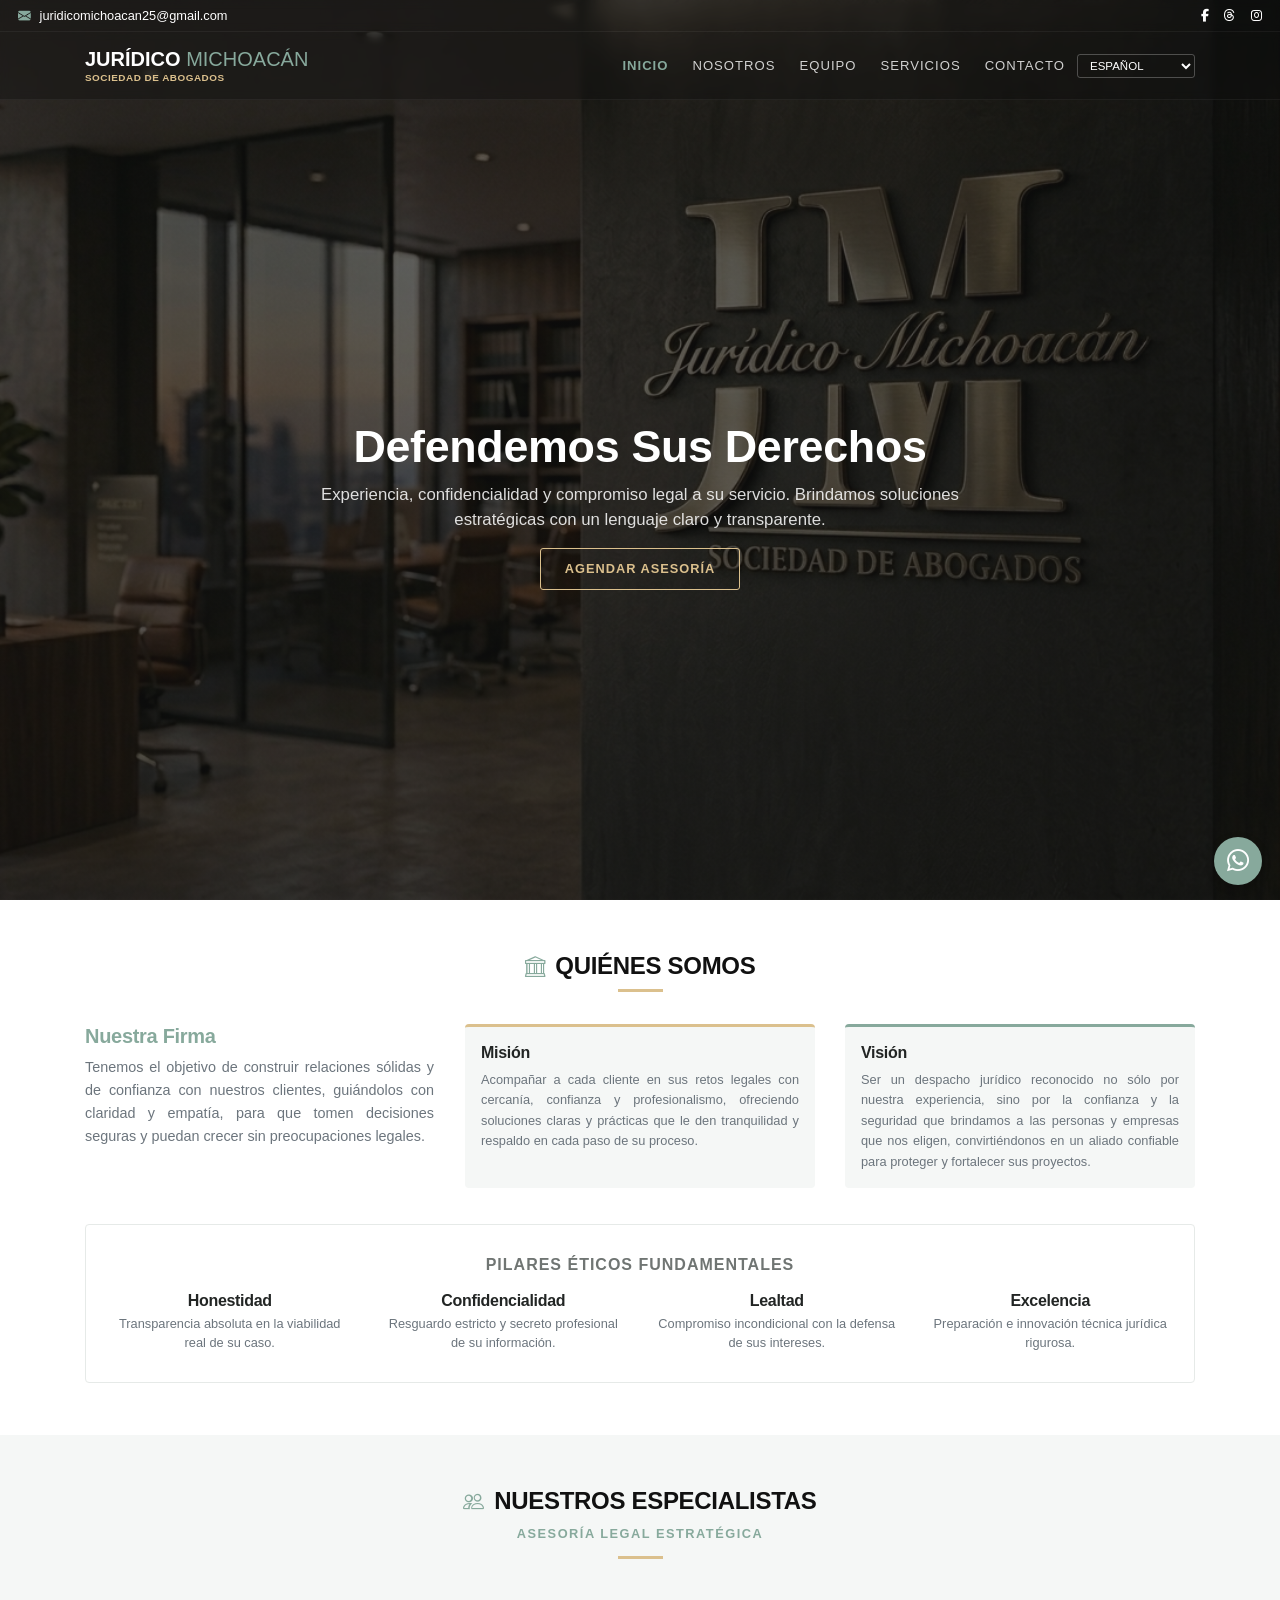
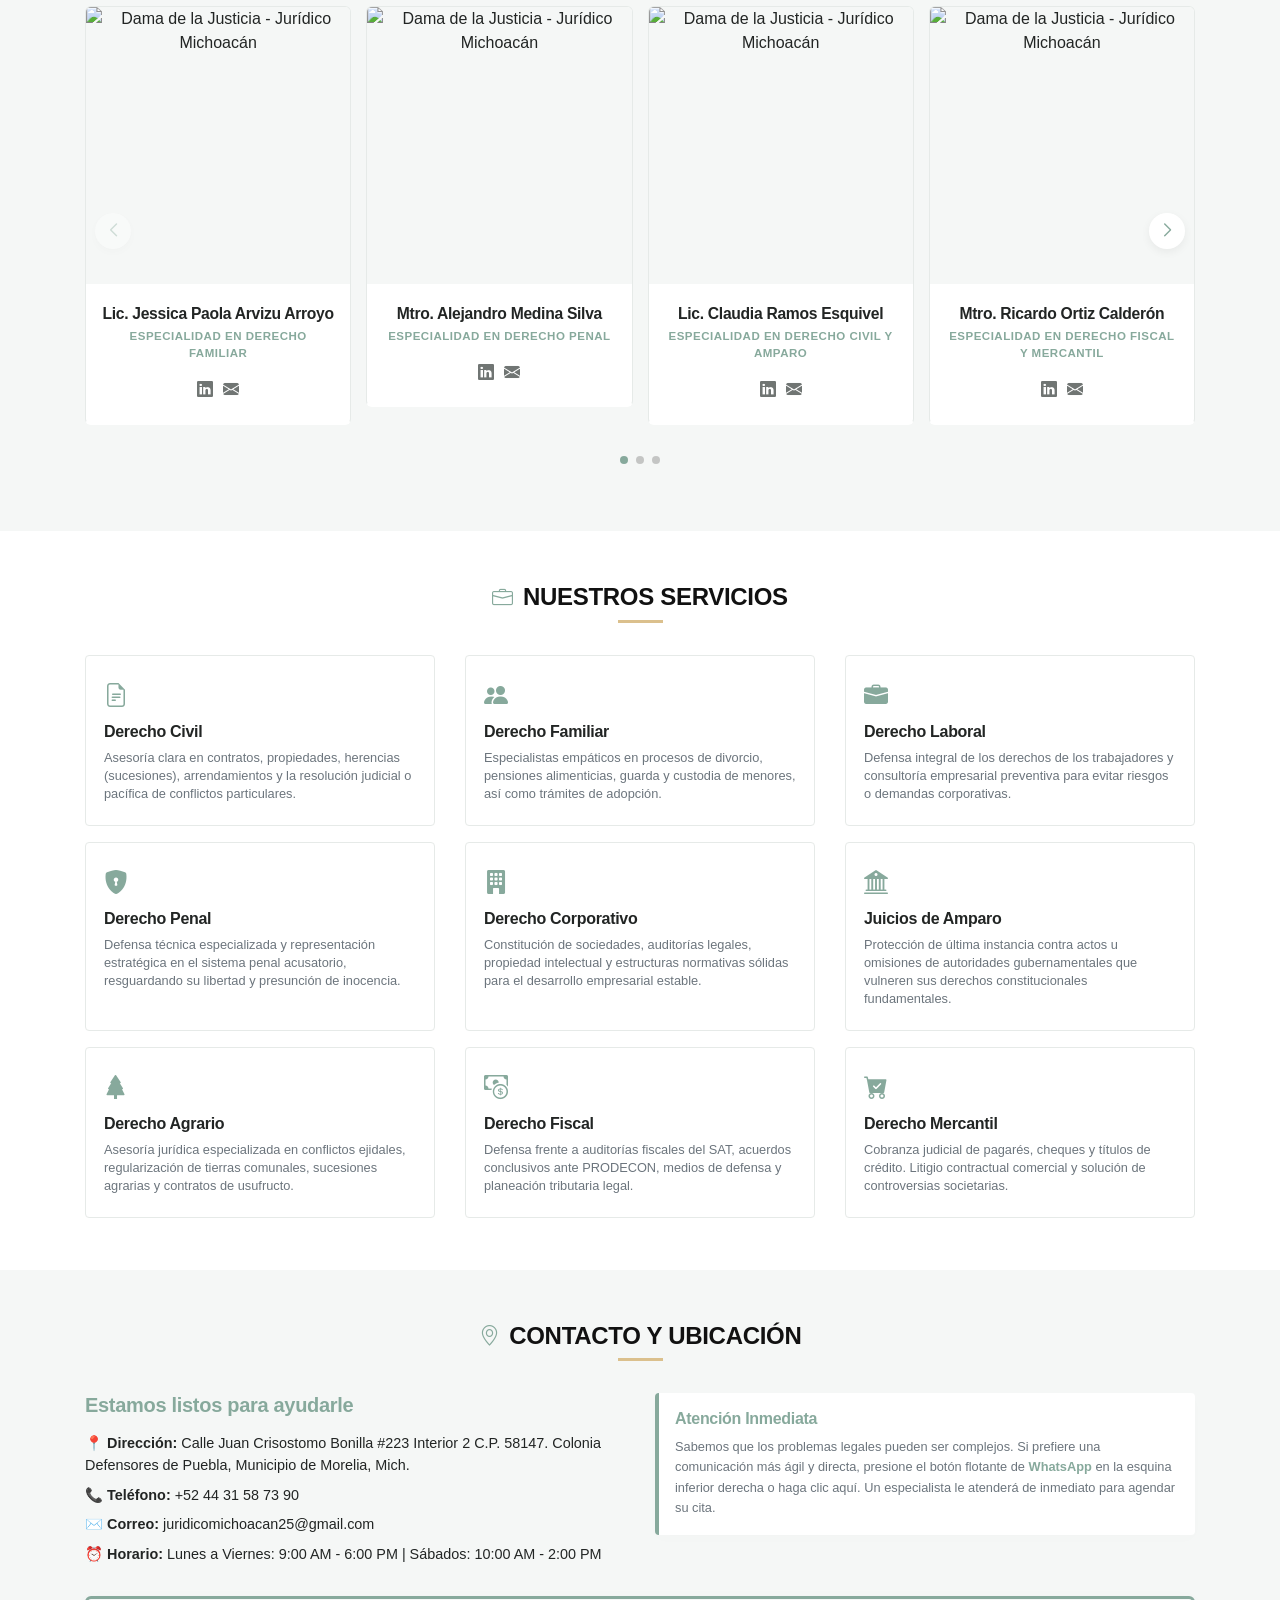
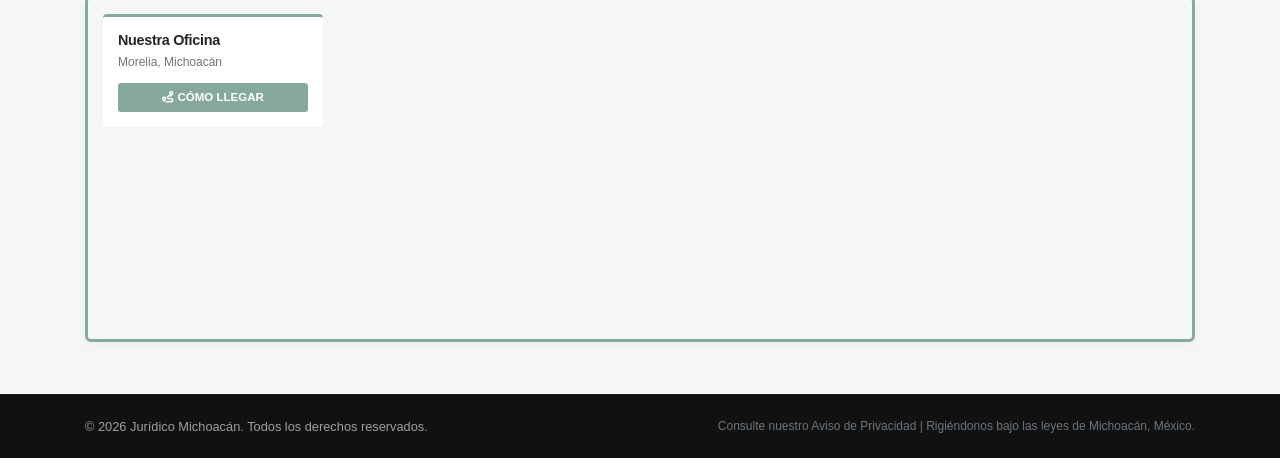
==== commit eacbe292: "Update index.html" ====
--- a/index.html
+++ b/index.html
@@ -110,7 +110,7 @@
 
         /* Hero completo */
         .hero {
-            background: linear-gradient(rgba(17, 17, 17, 0.65), rgba(17, 17, 17, 0.7)), url('https://images.unsplash.com/photo-1589829545856-d10d557cf95f?q=80&w=1920&auto=format&fit=crop') no-repeat center center/cover;
+            background: linear-gradient(rgba(17, 17, 17, 0.65), rgba(17, 17, 17, 0.7)), url('jm_hero.png') no-repeat center center/cover;
             height: 100vh; 
             display: flex; 
             align-items: center; 
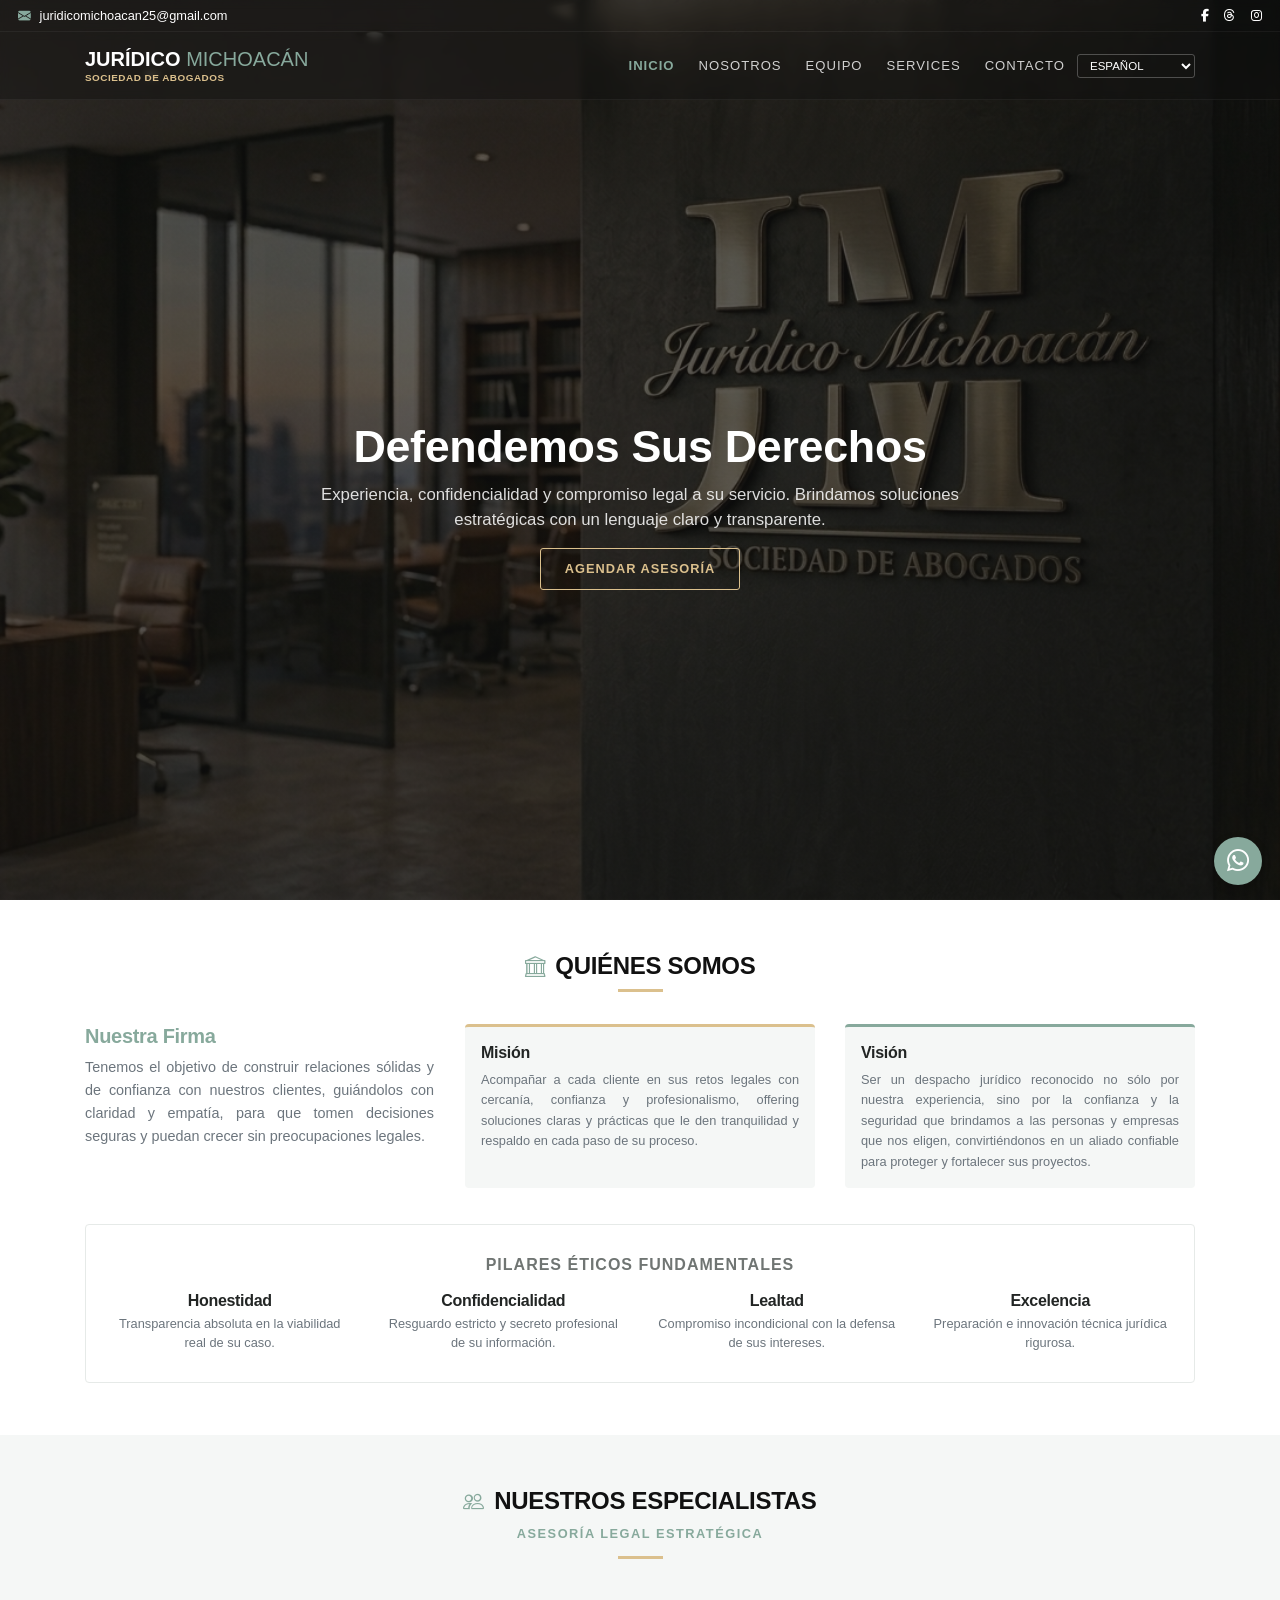
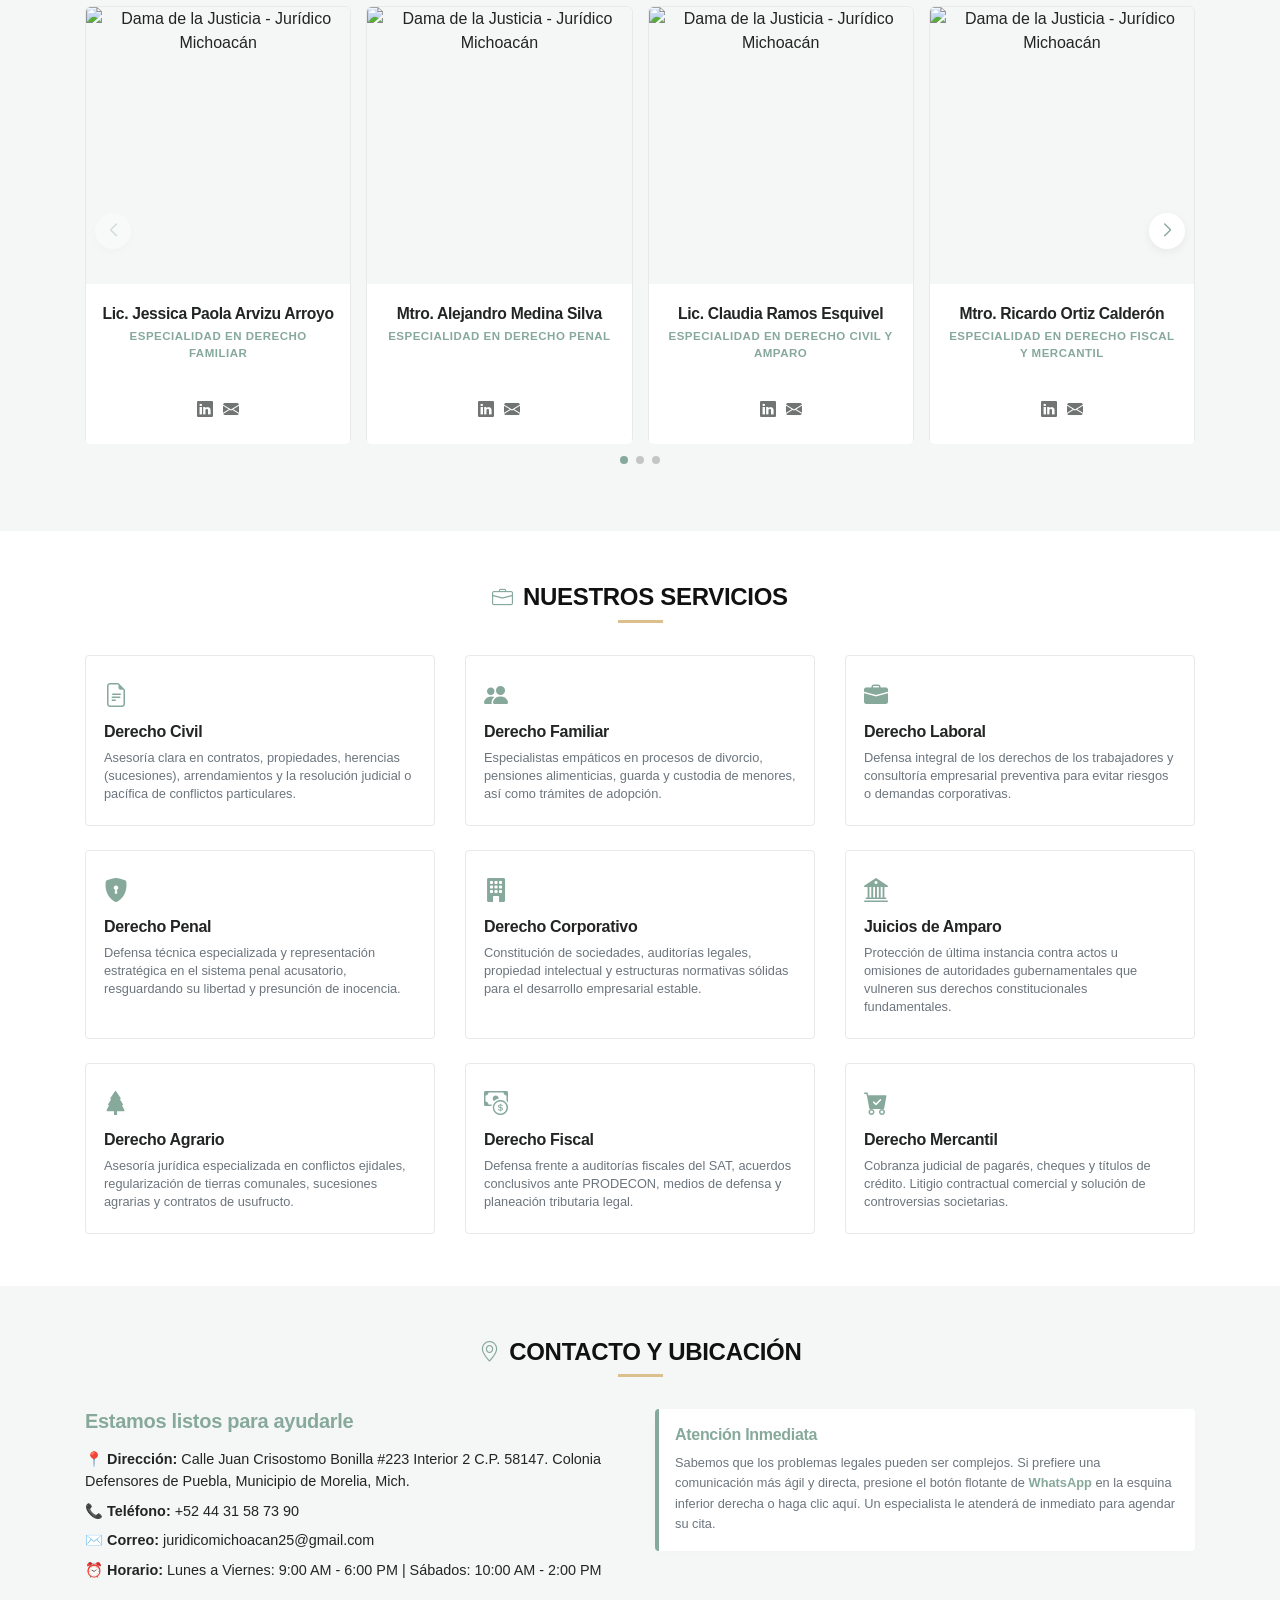
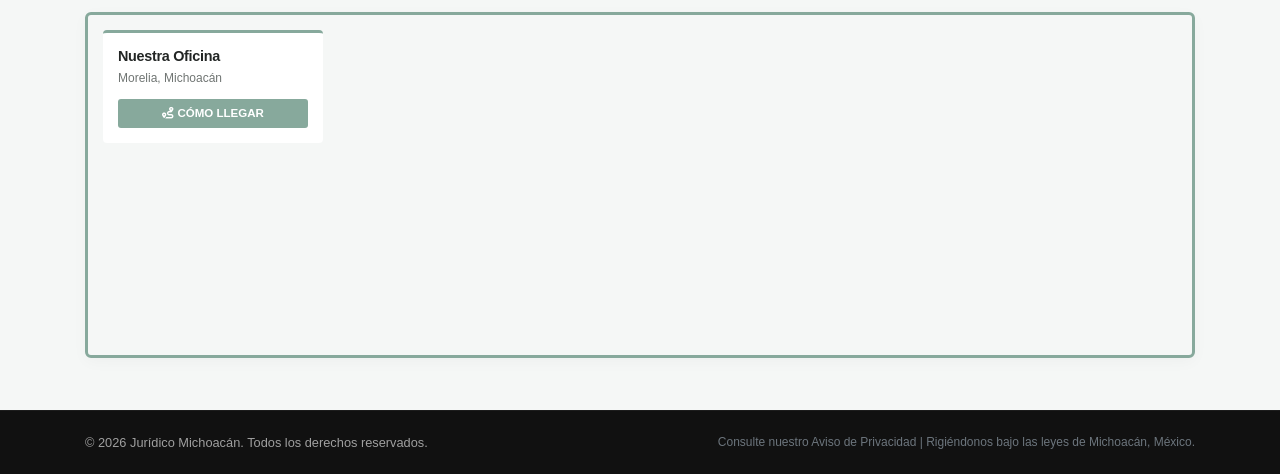
==== commit 914e61c3: "Update index.html" ====
--- a/index.html
+++ b/index.html
@@ -141,13 +141,23 @@
         /* Bloques de Contenido */
         .bloque-valores { background: #FFFFFF; border: 1px solid #E6EAE8; border-radius: 4px; padding: 30px 22px; margin-top: 20px; }
         
-        /* Cards de Servicios */
-        .card-custom { background-color: var(--blanco-fondo); border: 1px solid #E6EAE8; border-radius: 4px; padding: 22px 18px; transition: border-color 0.3s, box-shadow 0.3s; }
+        /* Cards de Servicios: Forzado de Altura Homogénea por Fila */
+        .card-custom { 
+            background-color: var(--blanco-fondo); 
+            border: 1px solid #E6EAE8; 
+            border-radius: 4px; 
+            padding: 22px 18px; 
+            transition: border-color 0.3s, box-shadow 0.3s;
+            display: flex;
+            flex-direction: column;
+            height: 100%; /* Forzar que tomen el alto máximo de su contenedor Bootstrap */
+        }
         .card-custom:hover { box-shadow: 0 4px 15px rgba(0,0,0,0.03); border-color: var(--verde-pastel); }
 
-        /* Carrusel y Tarjetas del Equipo con Animación de Remarcado Oro */
+        /* Carrusel y Tarjetas del Equipo con Altura Homogénea */
         .section-subtitle { color: var(--verde-pastel); text-transform: uppercase; letter-spacing: 1.5px; font-weight: 600; margin-bottom: 0.8rem; font-size: 0.8rem; }
         .swiper { width: 100%; padding: 15px 0 35px 0 !important; }
+        .swiper-slide { height: auto !important; display: flex; } /* Permite que las slides midan lo mismo */
         
         .pro-card { 
             background: var(--blanco-fondo); 
@@ -159,6 +169,7 @@
             width: 100%; 
             display: flex; 
             flex-direction: column; 
+            height: 100%; /* Ocupar el alto unificado por el carrusel */
         }
         .pro-card:hover { 
             border-color: var(--dorado-pastel);
@@ -185,12 +196,11 @@
             margin-top: 30px; 
             border-radius: 6px; 
             overflow: hidden; 
-            border: 3px solid var(--verde-pastel); /* Marco estilizado */
+            border: 3px solid var(--verde-pastel);
             box-shadow: 0 4px 15px rgba(0,0,0,0.03);
         }
         #map { height: 340px; width: 100%; z-index: 1; }
         
-        /* Ajuste de la tarjeta flotante para armonizar con el nuevo marco */
         .map-overlay-card { 
             position: absolute; 
             top: 15px; 
@@ -232,7 +242,7 @@
             .bloque-valores { padding: 20px 15px; }
             .bloque-valores .col-md-3 { margin-bottom: 15px; }
             .bloque-valores .col-md-3:last-child { margin-bottom: 0; }
-            .contenedor_elementos { border-width: 2px; } /* Marco un poco más fino en móviles */
+            .contenedor_elementos { border-width: 2px; }
             .map-overlay-card { position: relative; top: 0; left: 0; width: 100%; border-radius: 0; border-left: 3px solid var(--verde-pastel); border-top: none; box-shadow: none; background: var(--blanco-fondo); }
             #map { height: 260px; }
             .float-wa { width: 44px; height: 44px; font-size: 1.4rem; bottom: 12px; right: 12px; }
@@ -276,7 +286,7 @@
                         <li class="nav-item"><a class="nav-link" href="#inicio">Inicio</a></li>
                         <li class="nav-item"><a class="nav-link" href="#nosotros">Nosotros</a></li>
                         <li class="nav-item"><a class="nav-link" href="#equipo">Equipo</a></li>
-                        <li class="nav-item"><a class="nav-link" href="#servicios">Servicios</a></li>
+                        <li class="nav-item"><a class="nav-link" href="#servicios">Services</a></li>
                         <li class="nav-item"><a class="nav-link" href="#contacto-ubicacion">Contacto</a></li>
                         <li class="nav-item mt-2 mt-lg-0">
                             <select class="lang-select" id="languageSelector" title="Seleccionar Idioma">
@@ -317,7 +327,7 @@
                     <div class="p-3 w-100" style="background-color: var(--gris-pastel-claro); border-top: 3px solid var(--dorado-pastel); border-radius: 4px;">
                         <h3 class="h6 font-weight-bold mb-2" style="color: var(--negro-texto);">Misión</h3>
                         <p class="small text-muted mb-0" style="line-height: 1.6; text-align: justify;">
-                            Acompañar a cada cliente en sus retos legales con cercanía, confianza y profesionalismo, ofreciendo soluciones claras y prácticas que le den tranquilidad y respaldo en cada paso de su proceso.
+                            Acompañar a cada cliente en sus retos legales con cercanía, confianza y profesionalismo, offering soluciones claras y prácticas que le den tranquilidad y respaldo en cada paso de su proceso.
                         </p>
                     </div>
                 </div>
@@ -463,65 +473,65 @@
         <div class="container">
             <h2 class="titulo-secciones"><i class="bi bi-briefcase" style="color: var(--verde-pastel); margin-right: 10px; font-size: 1.3rem; vertical-align: middle;"></i>Nuestros Servicios</h2>
             <hr class="linea-decorativa">
-            <div class="row">
-                <div class="col-md-4 mb-3">
-                    <div class="card card-custom h-100">
+            <div class="row match-height">
+                <div class="col-md-4 mb-4">
+                    <div class="card card-custom">
                         <div class="mb-2" style="font-size: 1.5rem; color: var(--verde-pastel);"><i class="bi bi-file-earmark-text"></i></div>
                         <h3 class="h6 mb-2 font-weight-bold">Derecho Civil</h3>
                         <p class="small text-muted mb-0" style="line-height: 1.4;">Asesoría clara en contratos, propiedades, herencias (sucesiones), arrendamientos y la resolución judicial o pacífica de conflictos particulares.</p>
                     </div>
                 </div>
-                <div class="col-md-4 mb-3">
-                    <div class="card card-custom h-100">
+                <div class="col-md-4 mb-4">
+                    <div class="card card-custom">
                         <div class="mb-2" style="font-size: 1.5rem; color: var(--verde-pastel);"><i class="bi bi-people-fill"></i></div>
                         <h3 class="h6 mb-2 font-weight-bold">Derecho Familiar</h3>
                         <p class="small text-muted mb-0" style="line-height: 1.4;">Especialistas empáticos en procesos de divorcio, pensiones alimenticias, guarda y custodia de menores, así como trámites de adopción.</p>
                     </div>
                 </div>
-                <div class="col-md-4 mb-3">
-                    <div class="card card-custom h-100">
+                <div class="col-md-4 mb-4">
+                    <div class="card card-custom">
                         <div class="mb-2" style="font-size: 1.5rem; color: var(--verde-pastel);"><i class="bi bi-briefcase-fill"></i></div>
                         <h3 class="h6 mb-2 font-weight-bold">Derecho Laboral</h3>
                         <p class="small text-muted mb-0" style="line-height: 1.4;">Defensa integral de los derechos de los trabajadores y consultoría empresarial preventiva para evitar riesgos o demandas corporativas.</p>
                     </div>
                 </div>
-                <div class="col-md-4 mb-3">
-                    <div class="card card-custom h-100">
+                <div class="col-md-4 mb-4">
+                    <div class="card card-custom">
                         <div class="mb-2" style="font-size: 1.5rem; color: var(--verde-pastel);"><i class="bi bi-shield-lock-fill"></i></div>
                         <h3 class="h6 mb-2 font-weight-bold">Derecho Penal</h3>
                         <p class="small text-muted mb-0" style="line-height: 1.4;">Defensa técnica especializada y representación estratégica en el sistema penal acusatorio, resguardando su libertad y presunción de inocencia.</p>
                     </div>
                 </div>
-                <div class="col-md-4 mb-3">
-                    <div class="card card-custom h-100">
+                <div class="col-md-4 mb-4">
+                    <div class="card card-custom">
                         <div class="mb-2" style="font-size: 1.5rem; color: var(--verde-pastel);"><i class="bi bi-building-fill"></i></div>
                         <h3 class="h6 mb-2 font-weight-bold">Derecho Corporativo</h3>
                         <p class="small text-muted mb-0" style="line-height: 1.4;">Constitución de sociedades, auditorías legales, propiedad intelectual y estructuras normativas sólidas para el desarrollo empresarial estable.</p>
                     </div>
                 </div>
-                <div class="col-md-4 mb-3">
-                    <div class="card card-custom h-100">
+                <div class="col-md-4 mb-4">
+                    <div class="card card-custom">
                         <div class="mb-2" style="font-size: 1.5rem; color: var(--verde-pastel);"><i class="bi bi-bank2"></i></div>
                         <h3 class="h6 mb-2 font-weight-bold">Juicios de Amparo</h3>
                         <p class="small text-muted mb-0" style="line-height: 1.4;">Protección de última instancia contra actos u omisiones de autoridades gubernamentales que vulneren sus derechos constitucionales fundamentales.</p>
                     </div>
                 </div>
-                <div class="col-md-4 mb-3 mb-md-0">
-                    <div class="card card-custom h-100">
+                <div class="col-md-4 mb-4 mb-md-0">
+                    <div class="card card-custom">
                         <div class="mb-2" style="font-size: 1.5rem; color: var(--verde-pastel);"><i class="bi bi-tree-fill"></i></div>
                         <h3 class="h6 mb-2 font-weight-bold">Derecho Agrario</h3>
                         <p class="small text-muted mb-0" style="line-height: 1.4;">Asesoría jurídica especializada en conflictos ejidales, regularización de tierras comunales, sucesiones agrarias y contratos de usufructo.</p>
                     </div>
                 </div>
-                <div class="col-md-4 mb-3 mb-md-0">
-                    <div class="card card-custom h-100">
+                <div class="col-md-4 mb-4 mb-md-0">
+                    <div class="card card-custom">
                         <div class="mb-2" style="font-size: 1.5rem; color: var(--verde-pastel);"><i class="bi bi-cash-coin"></i></div>
                         <h3 class="h6 mb-2 font-weight-bold">Derecho Fiscal</h3>
                         <p class="small text-muted mb-0" style="line-height: 1.4;">Defensa frente a auditorías fiscales del SAT, acuerdos conclusivos ante PRODECON, medios de defensa y planeación tributaria legal.</p>
                     </div>
                 </div>
                 <div class="col-md-4">
-                    <div class="card card-custom h-100">
+                    <div class="card card-custom">
                         <div class="mb-2" style="font-size: 1.5rem; color: var(--verde-pastel);"><i class="bi bi-cart-check-fill"></i></div>
                         <h3 class="h6 mb-2 font-weight-bold">Derecho Mercantil</h3>
                         <p class="small text-muted mb-0" style="line-height: 1.4;">Cobranza judicial de pagarés, cheques y títulos de crédito. Litigio contractual comercial y solución de controversias societarias.</p>
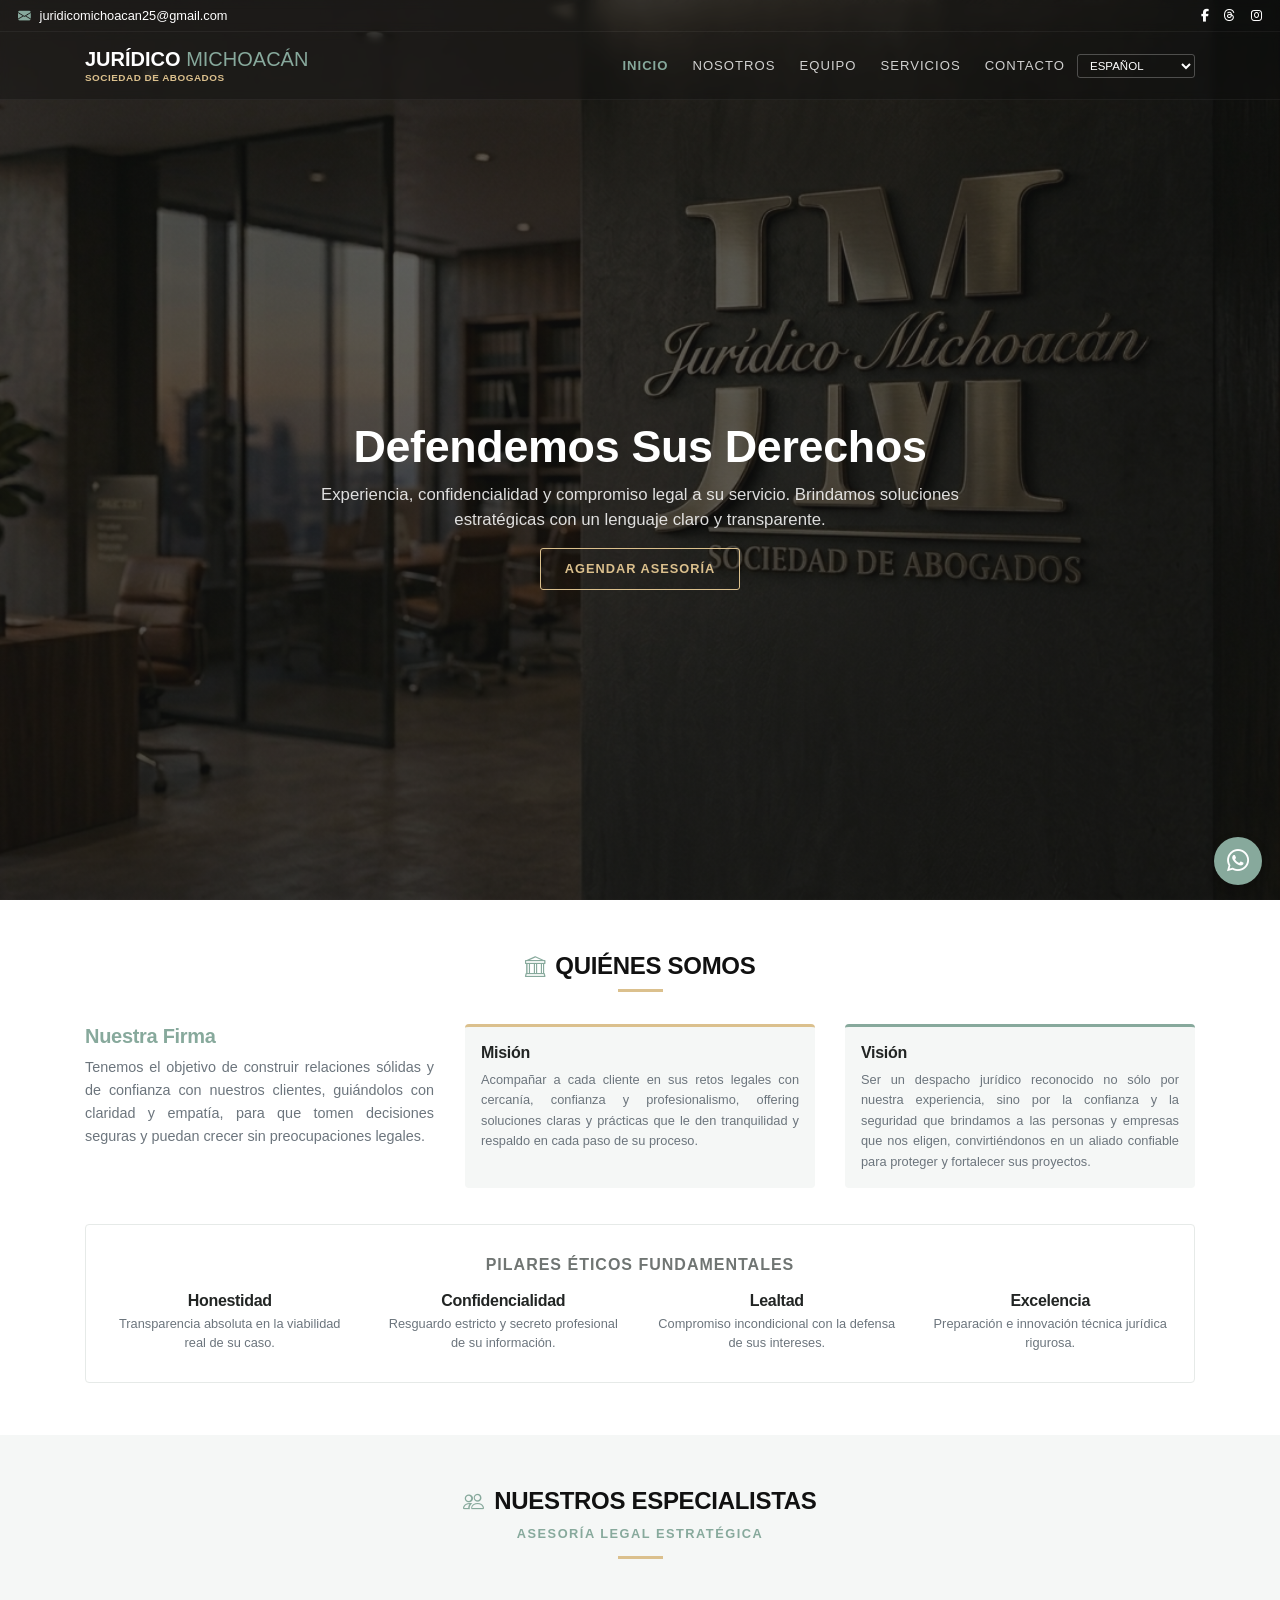
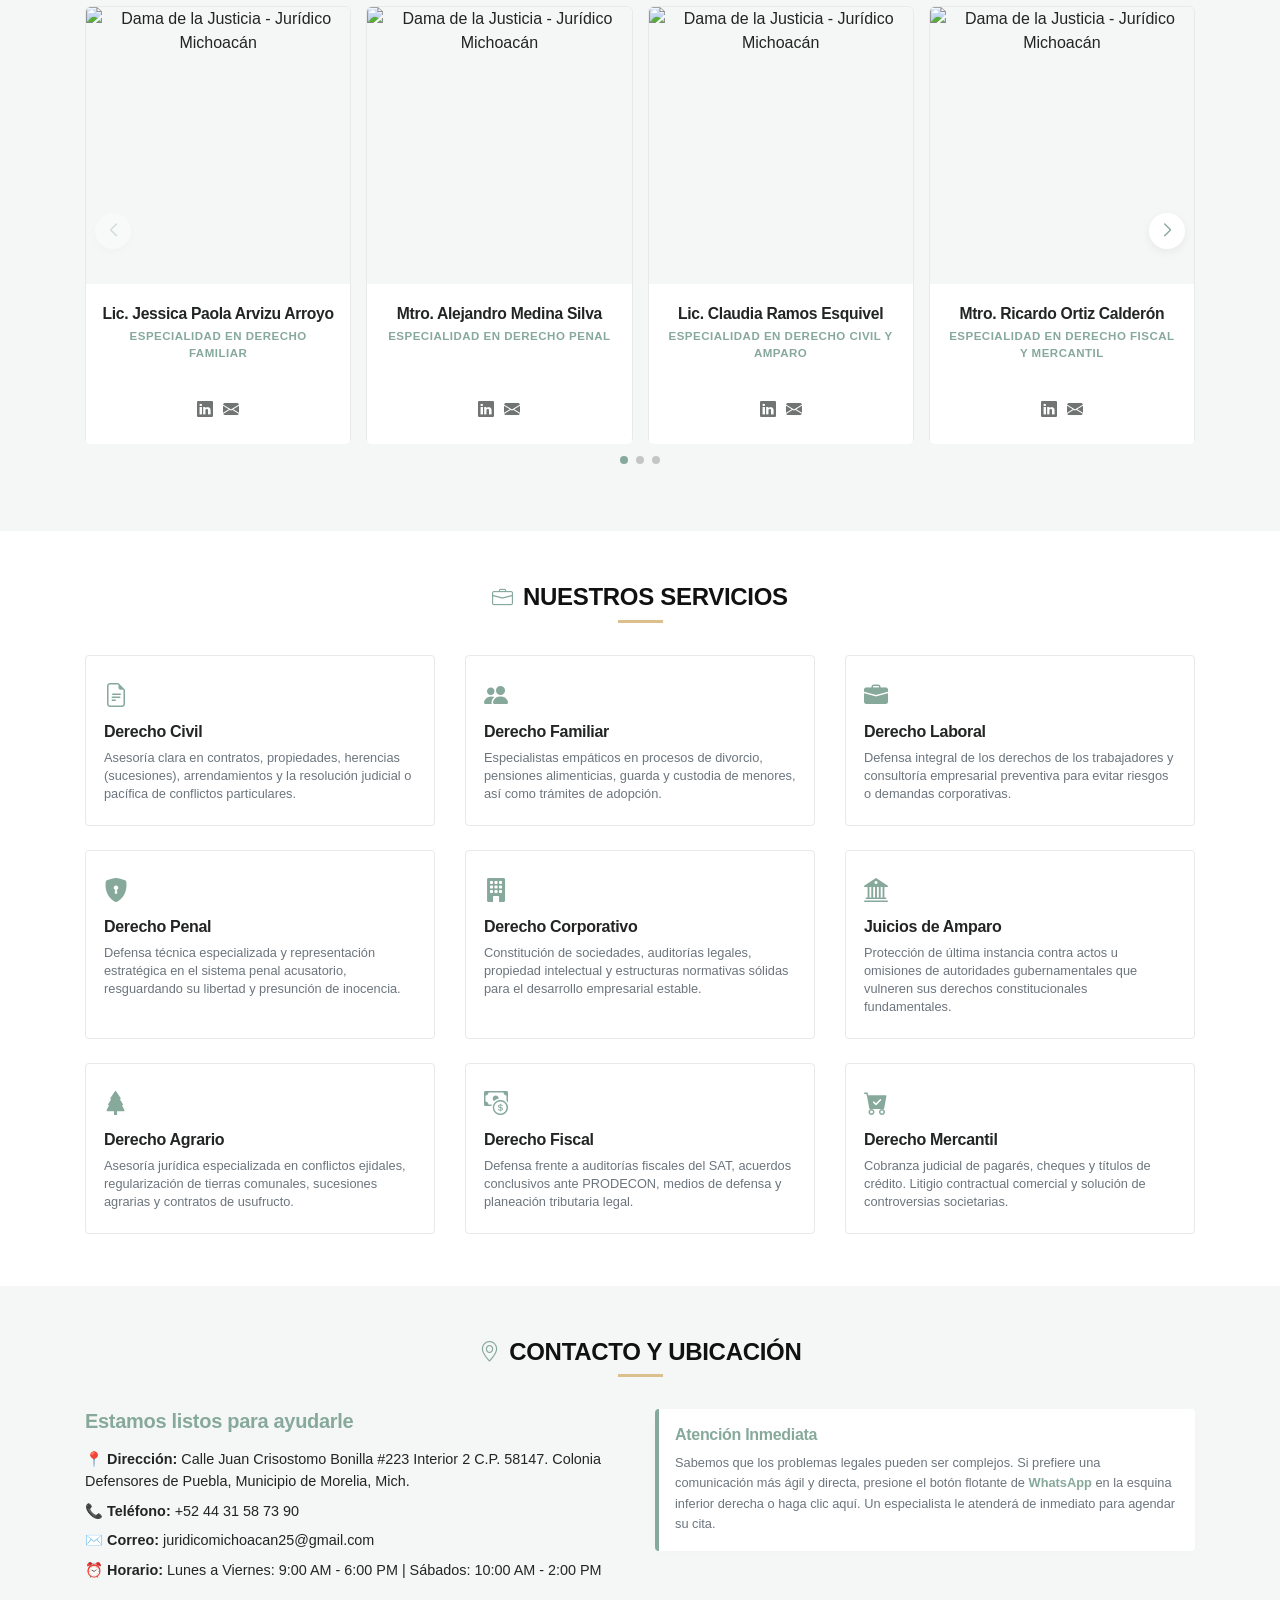
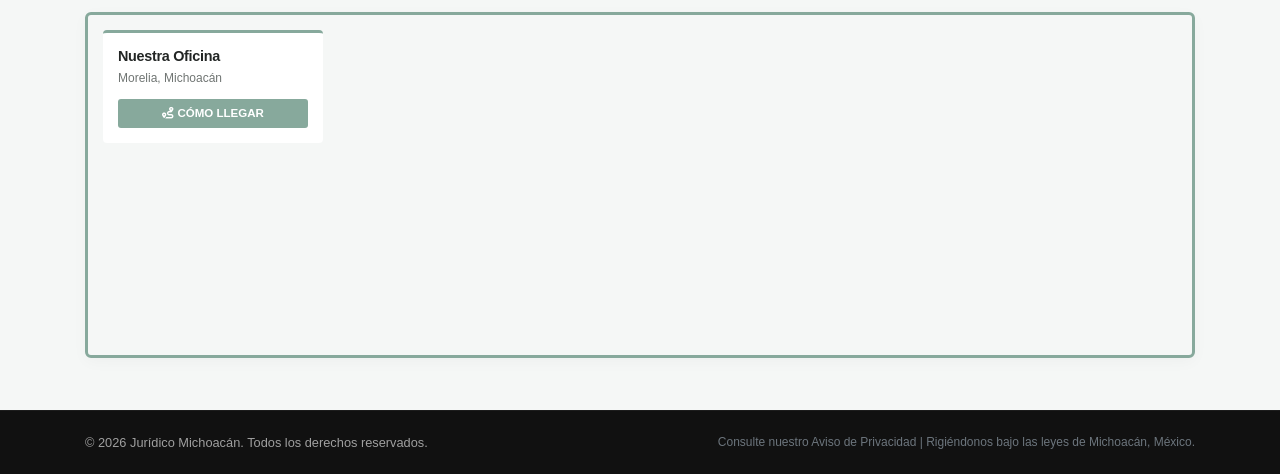
==== commit 6e3dc8b2: "Update index.html" ====
--- a/index.html
+++ b/index.html
@@ -286,7 +286,7 @@
                         <li class="nav-item"><a class="nav-link" href="#inicio">Inicio</a></li>
                         <li class="nav-item"><a class="nav-link" href="#nosotros">Nosotros</a></li>
                         <li class="nav-item"><a class="nav-link" href="#equipo">Equipo</a></li>
-                        <li class="nav-item"><a class="nav-link" href="#servicios">Services</a></li>
+                        <li class="nav-item"><a class="nav-link" href="#servicios">Servicios</a></li>
                         <li class="nav-item"><a class="nav-link" href="#contacto-ubicacion">Contacto</a></li>
                         <li class="nav-item mt-2 mt-lg-0">
                             <select class="lang-select" id="languageSelector" title="Seleccionar Idioma">
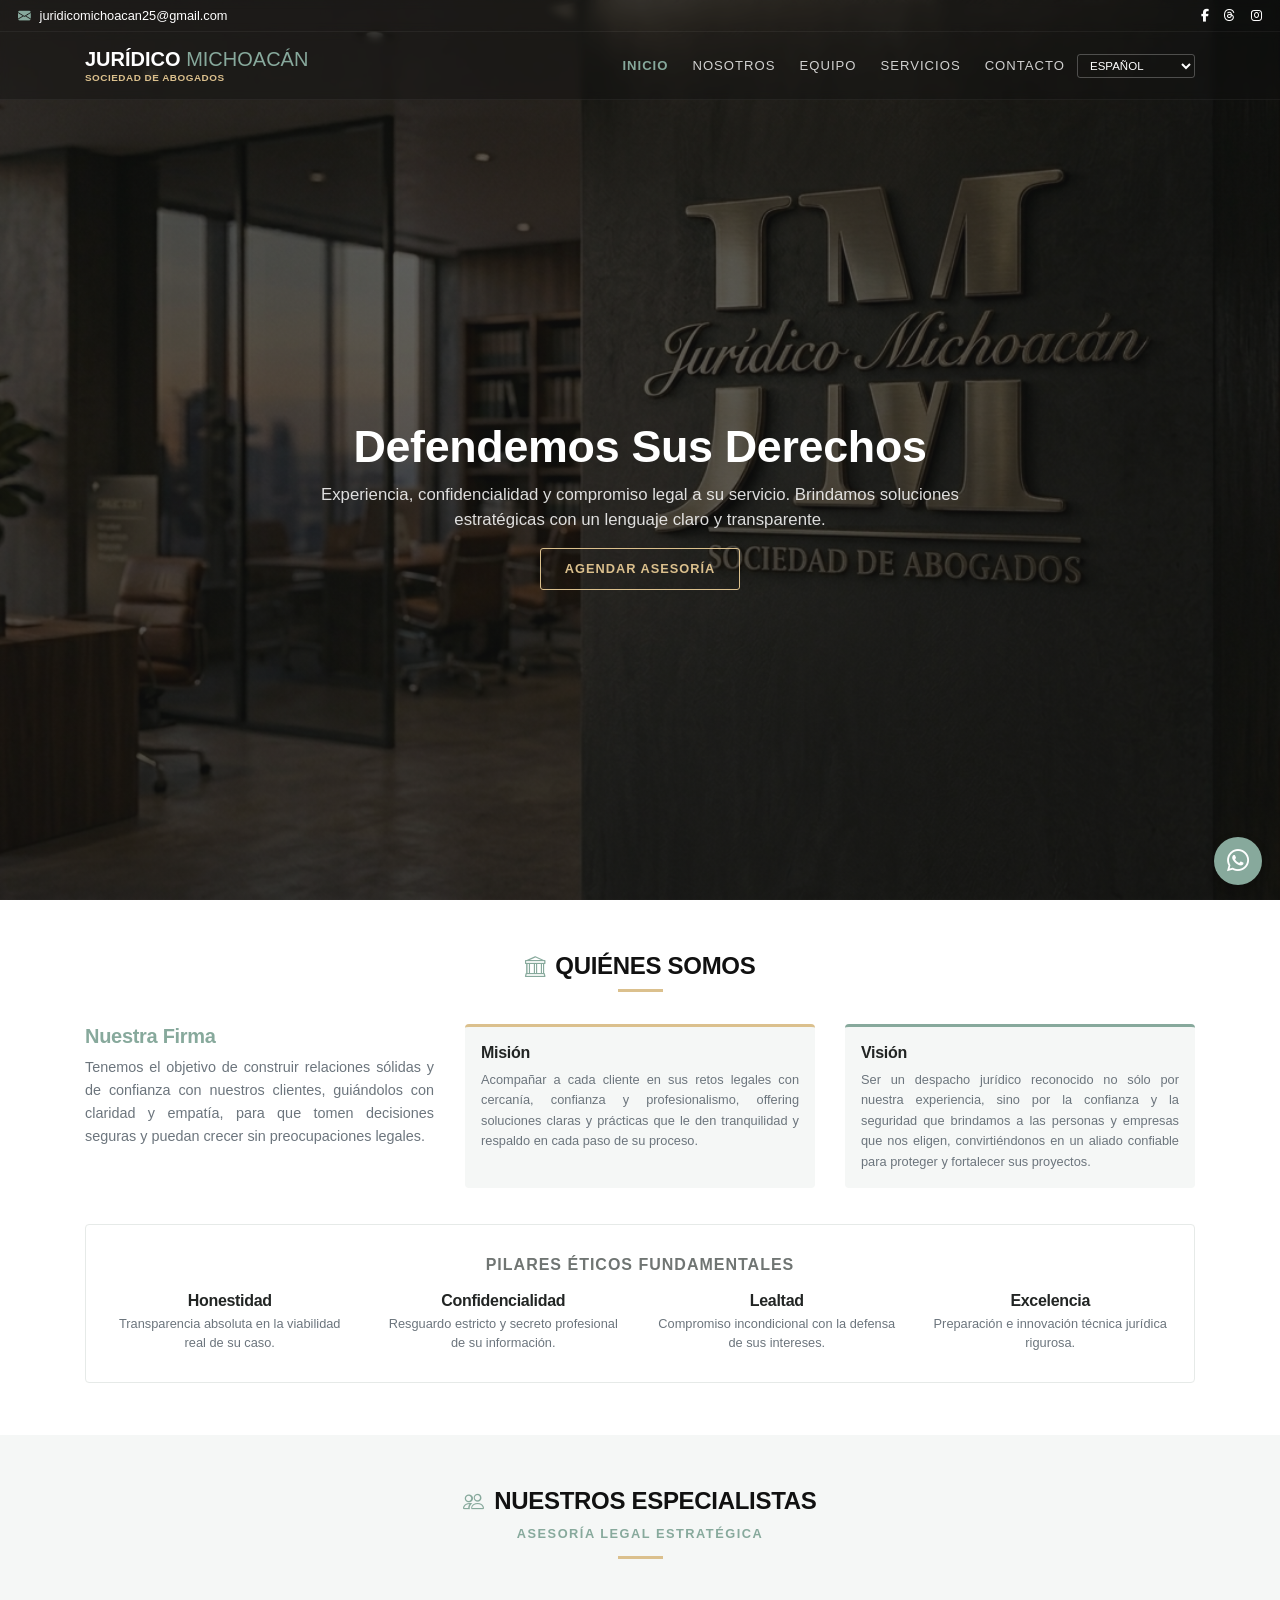
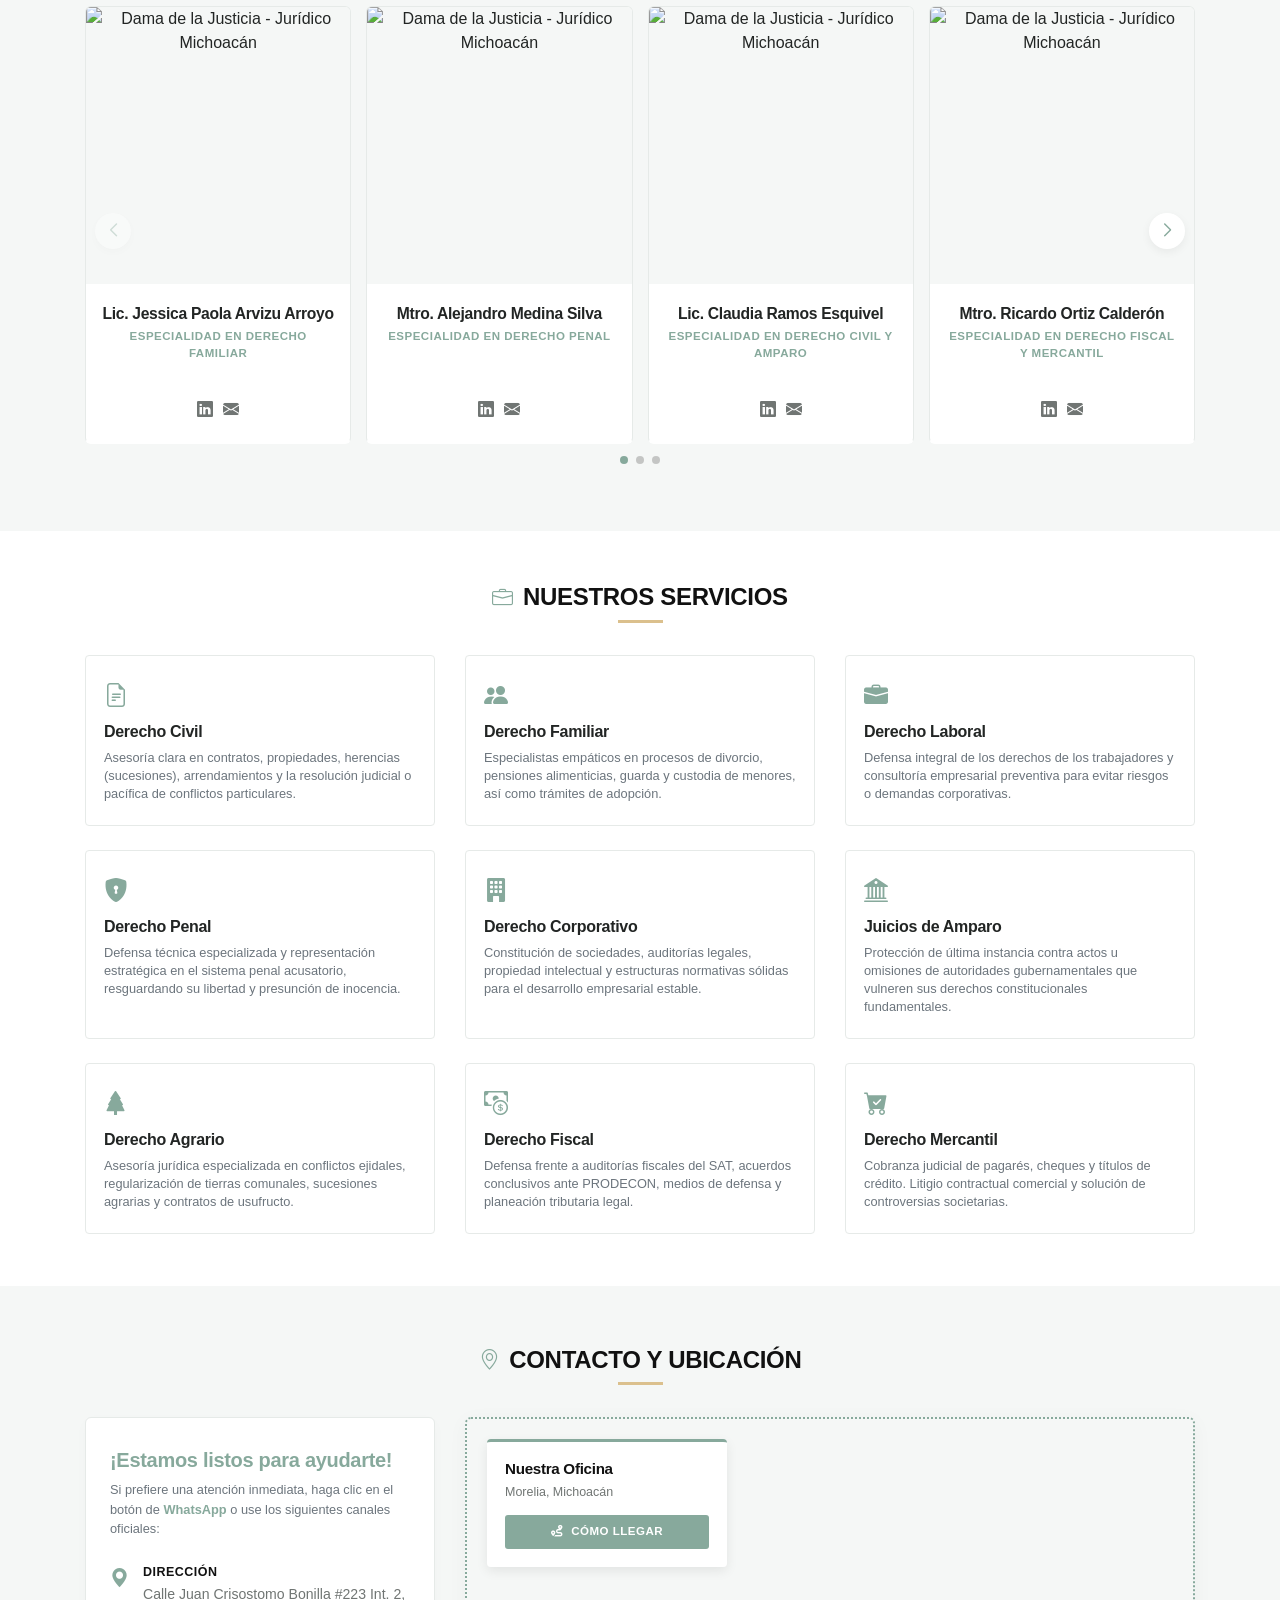
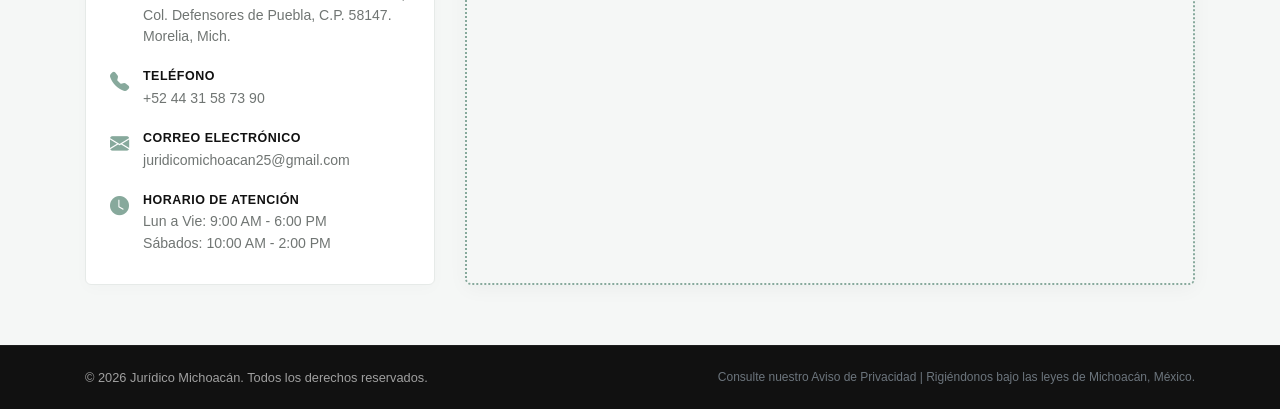
==== commit 35b70a5d: "Update index.html" ====
--- a/index.html
+++ b/index.html
@@ -5,21 +5,25 @@
     <meta charset="UTF-8">
     <meta name="viewport" content="width=device-width, initial-scale=1.0, maximum-scale=1.0, user-scalable=no">
     <title>Jurídico Michoacán | Sociedad de Abogados</title>
-    
+
     <link href="https://stackpath.bootstrapcdn.com/bootstrap/4.5.2/css/bootstrap.min.css" rel="stylesheet">
-    <link rel="stylesheet" href="https://cdn.jsdelivr.net/npm/bootstrap-icons@1.10.3/font/bootstrap-icons.css"> 
+    <link rel="stylesheet" href="https://cdn.jsdelivr.net/npm/bootstrap-icons@1.10.3/font/bootstrap-icons.css">
     <link rel="stylesheet" href="https://cdnjs.cloudflare.com/ajax/libs/font-awesome/6.5.1/css/all.min.css">
-    <link rel="stylesheet" href="https://unpkg.com/leaflet@1.9.4/dist/leaflet.css" integrity="sha256-p4NxAoJBhIIN+hmNHrzRCf9tD/miZyoHS5obTRR9BMY=" crossorigin="" />
+    <link rel="stylesheet" href="https://unpkg.com/leaflet@1.9.4/dist/leaflet.css"
+        integrity="sha256-p4NxAoJBhIIN+hmNHrzRCf9tD/miZyoHS5obTRR9BMY=" crossorigin="" />
     <link rel="stylesheet" href="https://cdn.jsdelivr.net/npm/swiper@11/swiper-bundle.min.css" />
-    
+
     <style>
-        /* Importación de la gama Artifakt Element */
+        /* ==========================================================================
+   GAMA DE FUENTES: ARTIFAKT ELEMENT
+   ========================================================================== */
         @font-face {
             font-family: 'Artifakt Element';
             src: url('https://fonts.cdnfonts.com/s/92806/ArtifaktElementRegular.woff') format('woff');
             font-weight: 400;
             font-style: normal;
         }
+
         @font-face {
             font-family: 'Artifakt Element';
             src: url('https://fonts.cdnfonts.com/s/92806/ArtifaktElementBold.woff') format('woff');
@@ -27,17 +31,26 @@
             font-style: normal;
         }
 
+        /* ==========================================================================
+   VARIABLES DE DISEÑO (PALETA DE COLORES CORPORATIVA)
+   ========================================================================== */
         :root {
             --negro-solido: #111111;
-            --verde-pastel: #87A99C;         
-            --dorado-pastel: #DBC08D;         
-            --blanco-fondo: #FFFFFF;    
-            --gris-pastel-claro: #F5F7F6;   
-            --negro-texto: #222524;         
+            --verde-pastel: #87A99C;
+            --dorado-pastel: #DBC08D;
+            --blanco-fondo: #FFFFFF;
+            --gris-pastel-claro: #F5F7F6;
+            --negro-texto: #222524;
             --gris-subtil: #707573;
         }
 
-        html { scroll-behavior: smooth; }
+        /* ==========================================================================
+   ESTILOS GENERALES Y TIPOGRAFÍA
+   ========================================================================== */
+        html {
+            scroll-behavior: smooth;
+        }
+
         body {
             margin: 0;
             font-family: "Artifakt Element", "Segoe UI", Roboto, Helvetica, Arial, sans-serif;
@@ -48,9 +61,19 @@
             position: relative;
         }
 
-        h1, h2, h3, h4, h5, .titulo-secciones { font-weight: 700; letter-spacing: -0.3px; }
-
-        /* Contenedor de encabezado absoluto sobre el Hero */
+        h1,
+        h2,
+        h3,
+        h4,
+        h5,
+        .titulo-secciones {
+            font-weight: 700;
+            letter-spacing: -0.3px;
+        }
+
+        /* ==========================================================================
+   HEADER, NAVBAR INTEGRADA Y MENÚS TRASLÚCIDOS (SOBRE EL HERO)
+   ========================================================================== */
         .header-container {
             position: absolute;
             top: 0;
@@ -59,7 +82,7 @@
             z-index: 1030;
         }
 
-        /* Barra Superior Estática Traslúcida */
+        /* Barra de información superior */
         .info-bar {
             background-color: rgba(17, 17, 17, 0.4);
             backdrop-filter: blur(4px);
@@ -72,18 +95,26 @@
             font-size: 0.8rem;
             border-bottom: 1px solid rgba(255, 255, 255, 0.05);
         }
-        .info-bar .social-icons a { color: #FFFFFF; margin-left: 12px; transition: color 0.3s; }
-        .info-bar .social-icons a:hover { color: var(--verde-pastel); }
-
-        /* Navbar Estática Traslúcida con la misma opacidad que el infobar */
-        .navbar { 
-            background-color: rgba(17, 17, 17, 0.4) !important; 
+
+        .info-bar .social-icons a {
+            color: #FFFFFF;
+            margin-left: 12px;
+            transition: color 0.3s;
+        }
+
+        .info-bar .social-icons a:hover {
+            color: var(--verde-pastel);
+        }
+
+        /* Barra de navegación */
+        .navbar {
+            background-color: rgba(17, 17, 17, 0.4) !important;
             backdrop-filter: blur(4px);
             -webkit-backdrop-filter: blur(4px);
-            padding: 10px 15px; 
+            padding: 10px 15px;
             border-bottom: 1px solid rgba(255, 255, 255, 0.05);
         }
-        
+
         .nav-link {
             color: rgba(255, 255, 255, 0.8) !important;
             font-size: 0.82rem;
@@ -93,177 +124,575 @@
             padding: 8px 12px !important;
             transition: color 0.2s ease;
         }
-        
-        /* Resaltado del enlace activo (Scrollspy) y Hover */
-        .nav-link:hover, 
+
+        .nav-link:hover,
         .navbar-nav .nav-item.active .nav-link,
-        .navbar-nav .nav-link.active { 
-            color: var(--verde-pastel) !important; 
+        .navbar-nav .nav-link.active {
+            color: var(--verde-pastel) !important;
             font-weight: 700;
         }
 
+        /* Selector de Idiomas */
         .lang-select {
-            background: transparent; color: #FFFFFF; border: 1px solid rgba(255, 255, 255, 0.25);
-            padding: 4px 8px; font-size: 0.72rem; border-radius: 3px; cursor: pointer; outline: none;
-        }
-        .lang-select option { background-color: var(--negro-solido); color: #FFFFFF; }
-
-        /* Hero completo */
+            background: transparent;
+            color: #FFFFFF;
+            border: 1px solid rgba(255, 255, 255, 0.25);
+            padding: 4px 8px;
+            font-size: 0.72rem;
+            border-radius: 3px;
+            cursor: pointer;
+            outline: none;
+        }
+
+        .lang-select option {
+            background-color: var(--negro-solido);
+            color: #FFFFFF;
+        }
+
+        /* ==========================================================================
+        HERO / SECCIÓN DE INICIO
+        ========================================================================== */
         .hero {
             background: linear-gradient(rgba(17, 17, 17, 0.65), rgba(17, 17, 17, 0.7)), url('jm_hero.png') no-repeat center center/cover;
-            height: 100vh; 
-            display: flex; 
-            align-items: center; 
-            justify-content: center; 
+            height: 100vh;
+            display: flex;
+            align-items: center;
+            justify-content: center;
             color: #FFFFFF;
             padding: 110px 15px 0 15px;
             box-sizing: border-box;
         }
-        .hero h1 { font-size: clamp(1.6rem, 5vw, 2.8rem); line-height: 1.2; }
-        .hero p { font-size: clamp(0.85rem, 2vw, 1.05rem); max-width: 650px; color: rgba(255, 255, 255, 0.85); font-weight: 300; }
+
+        .hero h1 {
+            font-size: clamp(1.6rem, 5vw, 2.8rem);
+            line-height: 1.2;
+        }
+
+        .hero p {
+            font-size: clamp(0.85rem, 2vw, 1.05rem);
+            max-width: 650px;
+            color: rgba(255, 255, 255, 0.85);
+            font-weight: 300;
+        }
 
         .btn-interactivo {
-            background-color: transparent; color: var(--dorado-pastel) !important; border: 1px solid var(--dorado-pastel);
-            padding: 10px 24px; font-size: 0.8rem; text-transform: uppercase; letter-spacing: 1px; font-weight: 600; border-radius: 3px; transition: all 0.3s;
-        }
-        .btn-interactivo:hover { background-color: var(--dorado-pastel); color: var(--negro-solido) !important; }
-
-        /* Secciones y compensación de scroll */
-        .secciones { 
-            padding: 52px 0; 
-            background-color: var(--blanco-fondo); 
+            background-color: transparent;
+            color: var(--dorado-pastel) !important;
+            border: 1px solid var(--dorado-pastel);
+            padding: 10px 24px;
+            font-size: 0.8rem;
+            text-transform: uppercase;
+            letter-spacing: 1px;
+            font-weight: 600;
+            border-radius: 3px;
+            transition: all 0.3s;
+        }
+
+        .btn-interactivo:hover {
+            background-color: var(--dorado-pastel);
+            color: var(--negro-solido) !important;
+        }
+
+        /* ==========================================================================
+   ESTRUCTURA GENERAL DE SECCIONES
+   ========================================================================== */
+        .secciones {
+            padding: 52px 0;
+            background-color: var(--blanco-fondo);
             scroll-margin-top: 20px;
         }
-        .secciones-alternas { background-color: var(--gris-pastel-claro); }
-        .titulo-secciones { text-align: center; font-size: 1.5rem; color: var(--negro-solido); text-transform: uppercase; margin-bottom: 8px; }
-        .linea-decorativa { width: 45px; height: 3px; background-color: var(--dorado-pastel); border: none; margin: 0 auto 32px auto; }
-
-        /* Bloques de Contenido */
-        .bloque-valores { background: #FFFFFF; border: 1px solid #E6EAE8; border-radius: 4px; padding: 30px 22px; margin-top: 20px; }
-        
-        /* Cards de Servicios: Forzado de Altura Homogénea por Fila */
-        .card-custom { 
-            background-color: var(--blanco-fondo); 
-            border: 1px solid #E6EAE8; 
-            border-radius: 4px; 
-            padding: 22px 18px; 
+
+        .secciones-alternas {
+            background-color: var(--gris-pastel-claro);
+        }
+
+        .titulo-secciones {
+            text-align: center;
+            font-size: 1.5rem;
+            color: var(--negro-solido);
+            text-transform: uppercase;
+            margin-bottom: 8px;
+        }
+
+        .linea-decorativa {
+            width: 45px;
+            height: 3px;
+            background-color: var(--dorado-pastel);
+            border: none;
+            margin: 0 auto 32px auto;
+        }
+
+        /* ==========================================================================
+   SECCIÓN: QUIÉNES SOMOS / VALORES
+   ========================================================================== */
+        .bloque-valores {
+            background: #FFFFFF;
+            border: 1px solid #E6EAE8;
+            border-radius: 4px;
+            padding: 30px 22px;
+            margin-top: 20px;
+        }
+
+        /* ==========================================================================
+   SECCIÓN: NUESTROS SERVICIOS (ALTURAS HOMOGÉNEAS COMPLETAS)
+   ========================================================================== */
+        .card-custom {
+            background-color: var(--blanco-fondo);
+            border: 1px solid #E6EAE8;
+            border-radius: 4px;
+            padding: 22px 18px;
             transition: border-color 0.3s, box-shadow 0.3s;
             display: flex;
             flex-direction: column;
-            height: 100%; /* Forzar que tomen el alto máximo de su contenedor Bootstrap */
-        }
-        .card-custom:hover { box-shadow: 0 4px 15px rgba(0,0,0,0.03); border-color: var(--verde-pastel); }
-
-        /* Carrusel y Tarjetas del Equipo con Altura Homogénea */
-        .section-subtitle { color: var(--verde-pastel); text-transform: uppercase; letter-spacing: 1.5px; font-weight: 600; margin-bottom: 0.8rem; font-size: 0.8rem; }
-        .swiper { width: 100%; padding: 15px 0 35px 0 !important; }
-        .swiper-slide { height: auto !important; display: flex; } /* Permite que las slides midan lo mismo */
-        
-        .pro-card { 
-            background: var(--blanco-fondo); 
-            border-radius: 6px; 
-            overflow: hidden; 
-            border: 1px solid #E6EAE8; 
-            border-bottom: 3px solid transparent; 
-            transition: border-color 0.3s, border-bottom-color 0.3s, box-shadow 0.3s; 
-            width: 100%; 
-            display: flex; 
-            flex-direction: column; 
-            height: 100%; /* Ocupar el alto unificado por el carrusel */
-        }
-        .pro-card:hover { 
+            height: 100%;
+            /* Permite alineación perfecta en parrilla */
+        }
+
+        .card-custom:hover {
+            box-shadow: 0 4px 15px rgba(0, 0, 0, 0.03);
+            border-color: var(--verde-pastel);
+        }
+
+        /* ==========================================================================
+   SECCIÓN: EQUIPO DE ESPECIALISTAS (CARRUSEL SWIPER Y EFECTO ORO)
+   ========================================================================== */
+        .section-subtitle {
+            color: var(--verde-pastel);
+            text-transform: uppercase;
+            letter-spacing: 1.5px;
+            font-weight: 600;
+            margin-bottom: 0.8rem;
+            font-size: 0.8rem;
+        }
+
+        .swiper {
+            width: 100%;
+            padding: 15px 0 35px 0 !important;
+        }
+
+        .swiper-slide {
+            height: auto !important;
+            display: flex;
+        }
+
+        .pro-card {
+            background: var(--blanco-fondo);
+            border-radius: 6px;
+            overflow: hidden;
+            border: 1px solid #E6EAE8;
+            border-bottom: 3px solid transparent;
+            transition: border-color 0.3s, border-bottom-color 0.3s, box-shadow 0.3s;
+            width: 100%;
+            display: flex;
+            flex-direction: column;
+            height: 100%;
+        }
+
+        .pro-card:hover {
             border-color: var(--dorado-pastel);
             border-bottom-color: var(--dorado-pastel);
-            box-shadow: 0 4px 15px rgba(0,0,0,0.05); 
-        }
-        
-        .pro-img-container { width: 100%; aspect-ratio: 1 / 1.05; overflow: hidden; background-color: var(--gris-pastel-claro); }
-        .pro-img-container img { width: 100%; height: 100%; object-fit: cover; object-position: center; }
-
-        .pro-info { padding: 1.2rem 1rem; text-align: center; display: flex; flex-direction: column; justify-content: space-between; flex-grow: 1; }
-        .pro-name { font-size: 0.98rem; font-weight: 700; margin-bottom: 0.3rem; color: var(--negro-texto); line-height: 1.25; }
-        .pro-specialty { color: var(--verde-pastel); font-size: 0.72rem; font-weight: 600; text-transform: uppercase; letter-spacing: 0.5px; margin-bottom: 1rem; }
-        .pro-socials a { color: var(--gris-subtil); font-size: 1rem; margin: 0 5px; transition: color 0.3s; }
-        .pro-socials a:hover { color: var(--dorado-pastel); }
-
-        .swiper-button-next, .swiper-button-prev { color: var(--verde-pastel) !important; background: #FFFFFF; width: 36px; height: 36px; border-radius: 50%; box-shadow: 0 3px 10px rgba(0,0,0,0.06); }
-        .swiper-button-next:after, .swiper-button-prev:after { font-size: 0.8rem !important; font-weight: bold; }
-        .swiper-pagination-bullet-active { background: var(--verde-pastel) !important; }
-
-        /* Contenedor del Mapa con Marco Unificado Verde Pastel */
-        .contenedor_elementos { 
-            position: relative; 
-            margin-top: 30px; 
-            border-radius: 6px; 
-            overflow: hidden; 
-            border: 3px solid var(--verde-pastel);
-            box-shadow: 0 4px 15px rgba(0,0,0,0.03);
-        }
-        #map { height: 340px; width: 100%; z-index: 1; }
-        
-        .map-overlay-card { 
-            position: absolute; 
-            top: 15px; 
-            left: 15px; 
-            z-index: 10; 
-            background: rgba(255, 255, 255, 0.96); 
-            padding: 15px; 
-            border-radius: 4px; 
-            width: 220px; 
-            border-top: 3px solid var(--verde-pastel); 
-        }
-        .map-overlay-card h5 { font-size: 0.9rem; margin-bottom: 4px; font-weight: 700; }
-        .map-overlay-card p { font-size: 0.75rem; color: var(--gris-subtil); margin-bottom: 12px; }
-        .btn-mapa-ruta { background-color: var(--verde-pastel); color: #FFFFFF !important; font-size: 0.72rem; text-transform: uppercase; padding: 6px 12px; font-weight: 600; border-radius: 3px; display: block; text-align: center; text-decoration: none !important; }
-
-        /* Footer y Flotantes */
-        footer { background-color: var(--negro-solido); color: rgba(255, 255, 255, 0.6); padding: 22px 0; font-size: 0.8rem; border-top: 1px solid rgba(255, 255, 255, 0.05); }
-        .scroll-to-top { position: fixed; width: 40px; height: 40px; bottom: 75px; right: 20px; background-color: var(--verde-pastel); color: #FFFFFF !important; border-radius: 50%; z-index: 100; display: inline-flex; align-items: center; justify-content: center; box-shadow: 0 3px 10px rgba(0,0,0,0.15); opacity: 0; visibility: hidden; transition: all 0.3s; }
-        .scroll-to-top.show { opacity: 1; visibility: visible; }
-        
-        .float-wa { position: fixed; width: 48px; height: 48px; bottom: 15px; right: 18px; background-color: var(--verde-pastel); color: white !important; border-radius: 50%; display: flex; align-items: center; justify-content: center; font-size: 1.6rem; box-shadow: 0 3px 10px rgba(0,0,0,0.2); z-index: 100; text-decoration: none !important; transition: transform 0.3s; }
-        .float-wa:hover { transform: scale(1.08); }
-
-        .wa-link-text { color: var(--verde-pastel); font-weight: 700; text-decoration: none; transition: color 0.3s ease, text-decoration 0.3s ease; }
-        .wa-link-text:hover, .wa-link-text:active { color: var(--dorado-pastel); text-decoration: underline; }
-        
-        #google_translate_element { display: none; }
-        .skiptranslate { display: none !important; }
-        body { top: 0px !important; }
-
-        /* Media Queries de Optimización específicas para pantallas móviles */
+            /* Delicado remarcado inferior dorado */
+            box-shadow: 0 4px 15px rgba(0, 0, 0, 0.05);
+        }
+
+        .pro-img-container {
+            width: 100%;
+            aspect-ratio: 1 / 1.05;
+            overflow: hidden;
+            background-color: var(--gris-pastel-claro);
+        }
+
+        .pro-img-container img {
+            width: 100%;
+            height: 100%;
+            object-fit: cover;
+            object-position: center;
+        }
+
+        .pro-info {
+            padding: 1.2rem 1rem;
+            text-align: center;
+            display: flex;
+            flex-direction: column;
+            justify-content: space-between;
+            flex-grow: 1;
+        }
+
+        .pro-name {
+            font-size: 0.98rem;
+            font-weight: 700;
+            margin-bottom: 0.3rem;
+            color: var(--negro-texto);
+            line-height: 1.25;
+        }
+
+        .pro-specialty {
+            color: var(--verde-pastel);
+            font-size: 0.72rem;
+            font-weight: 600;
+            text-transform: uppercase;
+            letter-spacing: 0.5px;
+            margin-bottom: 1rem;
+        }
+
+        .pro-socials a {
+            color: var(--gris-subtil);
+            font-size: 1rem;
+            margin: 0 5px;
+            transition: color 0.3s;
+        }
+
+        .pro-socials a:hover {
+            color: var(--dorado-pastel);
+        }
+
+        /* Navegación del carrusel */
+        .swiper-button-next,
+        .swiper-button-prev {
+            color: var(--verde-pastel) !important;
+            background: #FFFFFF;
+            width: 36px;
+            height: 36px;
+            border-radius: 50%;
+            box-shadow: 0 3px 10px rgba(0, 0, 0, 0.06);
+        }
+
+        .swiper-button-next:after,
+        .swiper-button-prev:after {
+            font-size: 0.8rem !important;
+            font-weight: bold;
+        }
+
+        .swiper-pagination-bullet-active {
+            background: var(--verde-pastel) !important;
+        }
+
+        /* ==========================================================================
+   SECCIÓN NUEVA Y REDISEÑADA: CONTACTO Y UBICACIÓN ASIMÉTRICA
+   ========================================================================== */
+        #contacto-ubicacion {
+            background-color: var(--gris-pastel-claro);
+            padding: 60px 0;
+        }
+
+        .contacto-info-card {
+            background-color: var(--blanco-fondo);
+            border: 1px solid #E6EAE8;
+            border-radius: 6px;
+            padding: 30px 24px;
+            height: 100%;
+            box-shadow: 0 4px 15px rgba(0, 0, 0, 0.02);
+        }
+
+        .contacto-lista {
+            list-style: none;
+            padding: 0;
+            margin: 25px 0 0 0;
+        }
+
+        .contacto-item {
+            display: flex;
+            align-items: flex-start;
+            margin-bottom: 20px;
+            font-size: 0.88rem;
+            line-height: 1.5;
+        }
+
+        .contacto-item:last-child {
+            margin-bottom: 0;
+        }
+
+        .contacto-icon {
+            font-size: 1.2rem;
+            color: var(--verde-pastel);
+            margin-right: 14px;
+            margin-top: 2px;
+            flex-shrink: 0;
+        }
+
+        .contacto-texto strong {
+            color: var(--negro-solido);
+            display: block;
+            font-size: 0.78rem;
+            text-transform: uppercase;
+            letter-spacing: 0.5px;
+            margin-bottom: 2px;
+        }
+
+        .contacto-texto span {
+            color: var(--gris-subtil);
+        }
+
+        /* Contenedor del Mapa con Marco Verde Pastel */
+        .contenedor_elementos {
+            position: relative;
+            height: 100%;
+            min-height: 420px;
+            border-radius: 6px;
+            overflow: hidden;
+            border: 2px dotted var(--verde-pastel);
+            /* Marco elegante que da identidad */
+            box-shadow: 0 4px 20px rgba(0, 0, 0, 0.04);
+        }
+
+        #map {
+            height: 100%;
+            width: 100%;
+            min-height: 420px;
+            z-index: 1;
+        }
+
+        /* Tarjeta flotante interactiva sobre el mapa */
+        .map-overlay-card {
+            position: absolute;
+            top: 20px;
+            left: 20px;
+            z-index: 10;
+            background: rgba(255, 255, 255, 0.96);
+            padding: 18px;
+            border-radius: 4px;
+            width: 240px;
+            border-top: 3px solid var(--verde-pastel);
+            box-shadow: 0 4px 12px rgba(0, 0, 0, 0.08);
+        }
+
+        .map-overlay-card h5 {
+            font-size: 0.95rem;
+            margin-bottom: 4px;
+            font-weight: 700;
+            color: var(--negro-solido);
+        }
+
+        .map-overlay-card p {
+            font-size: 0.78rem;
+            color: var(--gris-subtil);
+            margin-bottom: 14px;
+        }
+
+        .btn-mapa-ruta {
+            background-color: var(--verde-pastel);
+            color: #FFFFFF !important;
+            font-size: 0.72rem;
+            text-transform: uppercase;
+            letter-spacing: 0.5px;
+            padding: 8px 12px;
+            font-weight: 600;
+            border-radius: 3px;
+            display: block;
+            text-align: center;
+            text-decoration: none !important;
+            transition: background-color 0.3s;
+        }
+
+        .btn-mapa-ruta:hover {
+            background-color: #729386;
+        }
+
+        /* ==========================================================================
+   FOOTER, BOTÓN DE WHATSAPP Y VOLVER ARRIBA
+   ========================================================================== */
+        footer {
+            background-color: var(--negro-solido);
+            color: rgba(255, 255, 255, 0.6);
+            padding: 22px 0;
+            font-size: 0.8rem;
+            border-top: 1px solid rgba(255, 255, 255, 0.05);
+        }
+
+        .scroll-to-top {
+            position: fixed;
+            width: 40px;
+            height: 40px;
+            bottom: 75px;
+            right: 20px;
+            background-color: var(--verde-pastel);
+            color: #FFFFFF !important;
+            border-radius: 50%;
+            z-index: 100;
+            display: inline-flex;
+            align-items: center;
+            justify-content: center;
+            box-shadow: 0 3px 10px rgba(0, 0, 0, 0.15);
+            opacity: 0;
+            visibility: hidden;
+            transition: all 0.3s;
+        }
+
+        .scroll-to-top.show {
+            opacity: 1;
+            visibility: visible;
+        }
+
+        .float-wa {
+            position: fixed;
+            width: 48px;
+            height: 48px;
+            bottom: 15px;
+            right: 18px;
+            background-color: var(--verde-pastel);
+            color: white !important;
+            border-radius: 50%;
+            display: flex;
+            align-items: center;
+            justify-content: center;
+            font-size: 1.6rem;
+            box-shadow: 0 3px 10px rgba(0, 0, 0, 0.2);
+            z-index: 100;
+            text-decoration: none !important;
+            transition: transform 0.3s;
+        }
+
+        .float-wa:hover {
+            transform: scale(1.08);
+        }
+
+        .wa-link-text {
+            color: var(--verde-pastel);
+            font-weight: 700;
+            text-decoration: none;
+            transition: color 0.3s ease, text-decoration 0.3s ease;
+        }
+
+        .wa-link-text:hover,
+        .wa-link-text:active {
+            color: var(--dorado-pastel);
+            text-decoration: underline;
+        }
+
+        /* Ocultación de barra Google Translate nativa */
+        #google_translate_element {
+            display: none;
+        }
+
+        .skiptranslate {
+            display: none !important;
+        }
+
+        body {
+            top: 0px !important;
+        }
+
+        /* ==========================================================================
+   MEDIA QUERIES DE OPTIMIZACIÓN EN DISPOSITIVOS MÓVILES
+   ========================================================================== */
+        @media (max-width: 991.98px) {
+            .contenedor_elementos {
+                margin-top: 25px;
+                min-height: 350px;
+            }
+
+            #map {
+                min-height: 350px;
+            }
+        }
+
         @media (max-width: 575.98px) {
-            .info-bar { padding: 4px 12px; font-size: 0.72rem; }
-            .navbar { padding: 8px 10px; }
-            .navbar-brand small { font-size: 0.58rem !important; }
-            .hero { padding-top: 95px; height: 100vh; }
-            .secciones { padding: 40px 0; scroll-margin-top: 20px; }
-            .titulo-secciones { font-size: 1.3rem; }
-            .bloque-valores { padding: 20px 15px; }
-            .bloque-valores .col-md-3 { margin-bottom: 15px; }
-            .bloque-valores .col-md-3:last-child { margin-bottom: 0; }
-            .contenedor_elementos { border-width: 2px; }
-            .map-overlay-card { position: relative; top: 0; left: 0; width: 100%; border-radius: 0; border-left: 3px solid var(--verde-pastel); border-top: none; box-shadow: none; background: var(--blanco-fondo); }
-            #map { height: 260px; }
-            .float-wa { width: 44px; height: 44px; font-size: 1.4rem; bottom: 12px; right: 12px; }
-            .scroll-to-top { width: 36px; height: 36px; bottom: 68px; right: 15px; }
-            .navbar-collapse { background: rgba(17, 17, 17, 0.95); padding: 15px; border-radius: 4px; margin-top: 8px; }
+            .info-bar {
+                padding: 4px 12px;
+                font-size: 0.72rem;
+            }
+
+            .navbar {
+                padding: 8px 10px;
+            }
+
+            .navbar-brand small {
+                font-size: 0.58rem !important;
+            }
+
+            .hero {
+                padding-top: 95px;
+                height: 100vh;
+            }
+
+            .secciones {
+                padding: 40px 0;
+                scroll-margin-top: 20px;
+            }
+
+            .titulo-secciones {
+                font-size: 1.3rem;
+            }
+
+            .bloque-valores {
+                padding: 20px 15px;
+            }
+
+            .bloque-valores .col-md-3 {
+                margin-bottom: 15px;
+            }
+
+            .bloque-valores .col-md-3:last-child {
+                margin-bottom: 0;
+            }
+
+            .contacto-info-card {
+                padding: 22px 18px;
+            }
+
+            .contenedor_elementos {
+                border-width: 2px;
+                min-height: auto;
+            }
+
+            .map-overlay-card {
+                position: relative;
+                top: 0;
+                left: 0;
+                width: 100%;
+                border-radius: 0;
+                border-left: 3px solid var(--verde-pastel);
+                border-top: none;
+                box-shadow: none;
+                background: var(--blanco-fondo);
+                padding: 15px;
+            }
+
+            #map {
+                height: 280px;
+                min-height: 280px;
+            }
+
+            .float-wa {
+                width: 44px;
+                height: 44px;
+                font-size: 1.4rem;
+                bottom: 12px;
+                right: 12px;
+            }
+
+            .scroll-to-top {
+                width: 36px;
+                height: 36px;
+                bottom: 68px;
+                right: 15px;
+            }
+
+            .navbar-collapse {
+                background: rgba(17, 17, 17, 0.95);
+                padding: 15px;
+                border-radius: 4px;
+                margin-top: 8px;
+            }
         }
     </style>
 </head>
 
-<body data-spy="scroll" data-target=".navbar" data-offset="30">    
+<body data-spy="scroll" data-target=".navbar" data-offset="30">
     <div id="google_translate_element"></div>
 
     <div class="header-container">
         <div class="info-bar">
             <div>
-                <span><i class="bi bi-envelope-fill" style="color: var(--verde-pastel); margin-right: 5px;"></i> juridicomichoacan25@gmail.com</span>
+                <span><i class="bi bi-envelope-fill" style="color: var(--verde-pastel); margin-right: 5px;"></i>
+                    juridicomichoacan25@gmail.com</span>
             </div>
             <div class="social-icons">
                 <a href="https://www.facebook.com/share/1ZdvzVwzoy/"><i class="fab fa-facebook-f"></i></a>
-                <a href="https://www.threads.net/@juridico_michoacan" target="_blank"><i class="fa-brands fa-threads"></i></a>
-                <a href="https://www.instagram.com/juridico_michoacan?igsh=MWlwdGR0MGJmODBnMQ=="><i class="fab fa-instagram"></i></a>
+                <a href="https://www.threads.net/@juridico_michoacan" target="_blank"><i
+                        class="fa-brands fa-threads"></i></a>
+                <a href="https://www.instagram.com/juridico_michoacan?igsh=MWlwdGR0MGJmODBnMQ=="><i
+                        class="fab fa-instagram"></i></a>
             </div>
         </div>
 
@@ -271,14 +700,16 @@
             <div class="container">
                 <a class="navbar-brand font-weight-bold d-flex flex-column" href="#inicio" style="line-height: 1.2;">
                     <div>
-                        <span style="color: #FFFFFF;">JURÍDICO</span> 
+                        <span style="color: #FFFFFF;">JURÍDICO</span>
                         <span style="color: var(--verde-pastel); font-weight: 300;">MICHOACÁN</span>
                     </div>
-                    <small class="text-uppercase tracking-wide" style="color: var(--dorado-pastel); font-size: 0.62rem; font-weight: 600; letter-spacing: 0.5px; margin-top: 1px;">
+                    <small class="text-uppercase tracking-wide"
+                        style="color: var(--dorado-pastel); font-size: 0.62rem; font-weight: 600; letter-spacing: 0.5px; margin-top: 1px;">
                         Sociedad de Abogados
                     </small>
                 </a>
-                <button class="navbar-toggler" type="button" data-toggle="collapse" data-target="#navbarNav" aria-controls="navbarNav" aria-expanded="false" aria-label="Toggle navigation">
+                <button class="navbar-toggler" type="button" data-toggle="collapse" data-target="#navbarNav"
+                    aria-controls="navbarNav" aria-expanded="false" aria-label="Toggle navigation">
                     <span class="navbar-toggler-icon"></span>
                 </button>
                 <div class="collapse navbar-collapse justify-content-end" id="navbarNav">
@@ -305,7 +736,8 @@
         <div class="container text-center">
             <h1 class="font-weight-bold mb-2">Defendemos Sus Derechos</h1>
             <p class="mb-3 mx-auto">
-                Experiencia, confidencialidad y compromiso legal a su servicio. Brindamos soluciones estratégicas con un lenguaje claro y transparente.
+                Experiencia, confidencialidad y compromiso legal a su servicio. Brindamos soluciones estratégicas con un
+                lenguaje claro y transparente.
             </p>
             <a href="#contacto-ubicacion" class="btn btn-interactivo">Agendar Asesoría</a>
         </div>
@@ -313,29 +745,40 @@
 
     <section id="nosotros" class="secciones">
         <div class="container">
-            <h2 class="titulo-secciones"><i class="bi bi-bank" style="color: var(--verde-pastel); margin-right: 10px; font-size: 1.3rem; vertical-align: middle;"></i>Quiénes Somos</h2>
+            <h2 class="titulo-secciones"><i class="bi bi-bank"
+                    style="color: var(--verde-pastel); margin-right: 10px; font-size: 1.3rem; vertical-align: middle;"></i>Quiénes
+                Somos</h2>
             <hr class="linea-decorativa">
-            
+
             <div class="row text-top-alignment">
-                <div class="col-lg-4 mb-3 mb-lg-0 text-center text-lg-left pr-lg-3 d-flex flex-column justify-content-start">
+                <div
+                    class="col-lg-4 mb-3 mb-lg-0 text-center text-lg-left pr-lg-3 d-flex flex-column justify-content-start">
                     <h3 class="h5 font-weight-bold mb-2" style="color: var(--verde-pastel);">Nuestra Firma</h3>
                     <p class="text-muted" style="line-height: 1.6; font-size: 0.9rem; text-align: justify;">
-                        Tenemos el objetivo de construir relaciones sólidas y de confianza con nuestros clientes, guiándolos con claridad y empatía, para que tomen decisiones seguras y puedan crecer sin preocupaciones legales.
+                        Tenemos el objetivo de construir relaciones sólidas y de confianza con nuestros clientes,
+                        guiándolos con claridad y empatía, para que tomen decisiones seguras y puedan crecer sin
+                        preocupaciones legales.
                     </p>
                 </div>
                 <div class="col-lg-4 mb-3 mb-lg-0 d-flex">
-                    <div class="p-3 w-100" style="background-color: var(--gris-pastel-claro); border-top: 3px solid var(--dorado-pastel); border-radius: 4px;">
+                    <div class="p-3 w-100"
+                        style="background-color: var(--gris-pastel-claro); border-top: 3px solid var(--dorado-pastel); border-radius: 4px;">
                         <h3 class="h6 font-weight-bold mb-2" style="color: var(--negro-texto);">Misión</h3>
                         <p class="small text-muted mb-0" style="line-height: 1.6; text-align: justify;">
-                            Acompañar a cada cliente en sus retos legales con cercanía, confianza y profesionalismo, offering soluciones claras y prácticas que le den tranquilidad y respaldo en cada paso de su proceso.
+                            Acompañar a cada cliente en sus retos legales con cercanía, confianza y profesionalismo,
+                            offering soluciones claras y prácticas que le den tranquilidad y respaldo en cada paso de su
+                            proceso.
                         </p>
                     </div>
                 </div>
                 <div class="col-lg-4 d-flex">
-                    <div class="p-3 w-100" style="background-color: var(--gris-pastel-claro); border-top: 3px solid var(--verde-pastel); border-radius: 4px;">
+                    <div class="p-3 w-100"
+                        style="background-color: var(--gris-pastel-claro); border-top: 3px solid var(--verde-pastel); border-radius: 4px;">
                         <h3 class="h6 font-weight-bold mb-2" style="color: var(--negro-texto);">Visión</h3>
                         <p class="small text-muted mb-0" style="line-height: 1.6; text-align: justify;">
-                            Ser un despacho jurídico reconocido no sólo por nuestra experiencia, sino por la confianza y la seguridad que brindamos a las personas y empresas que nos eligen, convirtiéndonos en un aliado confiable para proteger y fortalecer sus proyectos.
+                            Ser un despacho jurídico reconocido no sólo por nuestra experiencia, sino por la confianza y
+                            la seguridad que brindamos a las personas y empresas que nos eligen, convirtiéndonos en un
+                            aliado confiable para proteger y fortalecer sus proyectos.
                         </p>
                     </div>
                 </div>
@@ -344,19 +787,23 @@
             <div class="row mt-3">
                 <div class="col-12">
                     <div class="bloque-valores">
-                        <h4 class="h6 text-center text-uppercase font-weight-bold mb-3" style="letter-spacing: 1px; color: var(--gris-subtil);">Pilares Éticos Fundamentales</h4>
+                        <h4 class="h6 text-center text-uppercase font-weight-bold mb-3"
+                            style="letter-spacing: 1px; color: var(--gris-subtil);">Pilares Éticos Fundamentales</h4>
                         <div class="row text-center">
                             <div class="col-md-3 mb-3 mb-md-0">
                                 <h5 class="h6 font-weight-bold mb-1">Honestidad</h5>
-                                <p class="small text-muted mb-0">Transparencia absoluta en la viabilidad real de su caso.</p>
+                                <p class="small text-muted mb-0">Transparencia absoluta en la viabilidad real de su
+                                    caso.</p>
                             </div>
                             <div class="col-md-3 mb-3 mb-md-0">
                                 <h5 class="h6 font-weight-bold mb-1">Confidencialidad</h5>
-                                <p class="small text-muted mb-0">Resguardo estricto y secreto profesional de su información.</p>
+                                <p class="small text-muted mb-0">Resguardo estricto y secreto profesional de su
+                                    información.</p>
                             </div>
                             <div class="col-md-3 mb-3 mb-md-0">
                                 <h5 class="h6 font-weight-bold mb-1">Lealtad</h5>
-                                <p class="small text-muted mb-0">Compromiso incondicional con la defensa de sus intereses.</p>
+                                <p class="small text-muted mb-0">Compromiso incondicional con la defensa de sus
+                                    intereses.</p>
                             </div>
                             <div class="col-md-3">
                                 <h5 class="h6 font-weight-bold mb-1">Excelencia</h5>
@@ -371,93 +818,107 @@
 
     <section id="equipo" class="secciones secciones-alternas">
         <div class="container text-center">
-            <h2 class="titulo-secciones"><i class="bi bi-people" style="color: var(--verde-pastel); margin-right: 10px; font-size: 1.3rem; vertical-align: middle;"></i>Nuestros Especialistas</h2>
+            <h2 class="titulo-secciones"><i class="bi bi-people"
+                    style="color: var(--verde-pastel); margin-right: 10px; font-size: 1.3rem; vertical-align: middle;"></i>Nuestros
+                Especialistas</h2>
             <p class="section-subtitle">Asesoría Legal Estratégica</p>
             <hr class="linea-decorativa">
-            
+
             <div class="swiper mySwiper">
                 <div class="swiper-wrapper">
                     <div class="swiper-slide">
                         <div class="pro-card">
                             <div class="pro-img-container">
-                                <img src="https://images.unsplash.com/photo-1589829545856-d10d557cf95f?q=80&w=600&auto=format&fit=crop" alt="Dama de la Justicia - Jurídico Michoacán">
+                                <img src="https://images.unsplash.com/photo-1589829545856-d10d557cf95f?q=80&w=600&auto=format&fit=crop"
+                                    alt="Dama de la Justicia - Jurídico Michoacán">
                             </div>
                             <div class="pro-info">
                                 <div>
                                     <h3 class="pro-name">Lic. Jessica Paola Arvizu Arroyo</h3>
                                     <p class="pro-specialty">Especialidad en Derecho Familiar</p>
                                 </div>
-                                <div class="pro-socials"><a href="#"><i class="bi bi-linkedin"></i></a><a href="#"><i class="bi bi-envelope-fill"></i></a></div>
+                                <div class="pro-socials"><a href="#"><i class="bi bi-linkedin"></i></a><a href="#"><i
+                                            class="bi bi-envelope-fill"></i></a></div>
                             </div>
                         </div>
                     </div>
                     <div class="swiper-slide">
                         <div class="pro-card">
                             <div class="pro-img-container">
-                                <img src="https://images.unsplash.com/photo-1589829545856-d10d557cf95f?q=80&w=600&auto=format&fit=crop" alt="Dama de la Justicia - Jurídico Michoacán">
+                                <img src="https://images.unsplash.com/photo-1589829545856-d10d557cf95f?q=80&w=600&auto=format&fit=crop"
+                                    alt="Dama de la Justicia - Jurídico Michoacán">
                             </div>
                             <div class="pro-info">
                                 <div>
                                     <h3 class="pro-name">Mtro. Alejandro Medina Silva</h3>
                                     <p class="pro-specialty">Especialidad en Derecho Penal</p>
                                 </div>
-                                <div class="pro-socials"><a href="#"><i class="bi bi-linkedin"></i></a><a href="#"><i class="bi bi-envelope-fill"></i></a></div>
+                                <div class="pro-socials"><a href="#"><i class="bi bi-linkedin"></i></a><a href="#"><i
+                                            class="bi bi-envelope-fill"></i></a></div>
                             </div>
                         </div>
                     </div>
                     <div class="swiper-slide">
                         <div class="pro-card">
                             <div class="pro-img-container">
-                                <img src="https://images.unsplash.com/photo-1589829545856-d10d557cf95f?q=80&w=600&auto=format&fit=crop" alt="Dama de la Justicia - Jurídico Michoacán">
+                                <img src="https://images.unsplash.com/photo-1589829545856-d10d557cf95f?q=80&w=600&auto=format&fit=crop"
+                                    alt="Dama de la Justicia - Jurídico Michoacán">
                             </div>
                             <div class="pro-info">
                                 <div>
                                     <h3 class="pro-name">Lic. Claudia Ramos Esquivel</h3>
                                     <p class="pro-specialty">Especialidad en Derecho Civil y Amparo</p>
                                 </div>
-                                <div class="pro-socials"><a href="#"><i class="bi bi-linkedin"></i></a><a href="#"><i class="bi bi-envelope-fill"></i></a></div>
+                                <div class="pro-socials"><a href="#"><i class="bi bi-linkedin"></i></a><a href="#"><i
+                                            class="bi bi-envelope-fill"></i></a></div>
                             </div>
                         </div>
                     </div>
                     <div class="swiper-slide">
                         <div class="pro-card">
                             <div class="pro-img-container">
-                                <img src="https://images.unsplash.com/photo-1589829545856-d10d557cf95f?q=80&w=600&auto=format&fit=crop" alt="Dama de la Justicia - Jurídico Michoacán">
+                                <img src="https://images.unsplash.com/photo-1589829545856-d10d557cf95f?q=80&w=600&auto=format&fit=crop"
+                                    alt="Dama de la Justicia - Jurídico Michoacán">
                             </div>
                             <div class="pro-info">
                                 <div>
                                     <h3 class="pro-name">Mtro. Ricardo Ortiz Calderón</h3>
                                     <p class="pro-specialty">Especialidad en Derecho Fiscal y Mercantil</p>
                                 </div>
-                                <div class="pro-socials"><a href="#"><i class="bi bi-linkedin"></i></a><a href="#"><i class="bi bi-envelope-fill"></i></a></div>
+                                <div class="pro-socials"><a href="#"><i class="bi bi-linkedin"></i></a><a href="#"><i
+                                            class="bi bi-envelope-fill"></i></a></div>
                             </div>
                         </div>
                     </div>
                     <div class="swiper-slide">
                         <div class="pro-card">
                             <div class="pro-img-container">
-                                <img src="https://images.unsplash.com/photo-1589829545856-d10d557cf95f?q=80&w=600&auto=format&fit=crop" alt="Dama de la Justicia - Jurídico Michoacán">
+                                <img src="https://images.unsplash.com/photo-1589829545856-d10d557cf95f?q=80&w=600&auto=format&fit=crop"
+                                    alt="Dama de la Justicia - Jurídico Michoacán">
                             </div>
                             <div class="pro-info">
                                 <div>
                                     <h3 class="pro-name">Lic. Melissa Yazmin Trinidad Carranza</h3>
                                     <p class="pro-specialty">Especialidad en Derecho Familiar</p>
                                 </div>
-                                <div class="pro-socials"><a href="#"><i class="bi bi-linkedin"></i></a><a href="#"><i class="bi bi-envelope-fill"></i></a></div>
+                                <div class="pro-socials"><a href="#"><i class="bi bi-linkedin"></i></a><a href="#"><i
+                                            class="bi bi-envelope-fill"></i></a></div>
                             </div>
                         </div>
                     </div>
                     <div class="swiper-slide">
                         <div class="pro-card">
                             <div class="pro-img-container">
-                                <img src="https://images.unsplash.com/photo-1589829545856-d10d557cf95f?q=80&w=600&auto=format&fit=crop" alt="Dama de la Justicia - Jurídico Michoacán">
+                                <img src="https://images.unsplash.com/photo-1589829545856-d10d557cf95f?q=80&w=600&auto=format&fit=crop"
+                                    alt="Dama de la Justicia - Jurídico Michoacán">
                             </div>
                             <div class="pro-info">
                                 <div>
                                     <h3 class="pro-name">Lic. Aide Calderón Silva</h3>
                                     <p class="pro-specialty">Especialidad en Patrimonio</p>
                                 </div>
-                                <div class="pro-socials"><a href="#"><i class="bi bi-linkedin"></i></a><a href="#"><i class="bi bi-envelope-fill"></i></a></div>
+                                <div class="pro-socials"><a href="#"><i class="bi bi-linkedin"></i></a><a href="#"><i
+                                            class="bi bi-envelope-fill"></i></a></div>
                             </div>
                         </div>
                     </div>
@@ -471,107 +932,172 @@
 
     <section id="servicios" class="secciones">
         <div class="container">
-            <h2 class="titulo-secciones"><i class="bi bi-briefcase" style="color: var(--verde-pastel); margin-right: 10px; font-size: 1.3rem; vertical-align: middle;"></i>Nuestros Servicios</h2>
+            <h2 class="titulo-secciones"><i class="bi bi-briefcase"
+                    style="color: var(--verde-pastel); margin-right: 10px; font-size: 1.3rem; vertical-align: middle;"></i>Nuestros
+                Servicios</h2>
             <hr class="linea-decorativa">
             <div class="row match-height">
                 <div class="col-md-4 mb-4">
                     <div class="card card-custom">
-                        <div class="mb-2" style="font-size: 1.5rem; color: var(--verde-pastel);"><i class="bi bi-file-earmark-text"></i></div>
+                        <div class="mb-2" style="font-size: 1.5rem; color: var(--verde-pastel);"><i
+                                class="bi bi-file-earmark-text"></i></div>
                         <h3 class="h6 mb-2 font-weight-bold">Derecho Civil</h3>
-                        <p class="small text-muted mb-0" style="line-height: 1.4;">Asesoría clara en contratos, propiedades, herencias (sucesiones), arrendamientos y la resolución judicial o pacífica de conflictos particulares.</p>
+                        <p class="small text-muted mb-0" style="line-height: 1.4;">Asesoría clara en contratos,
+                            propiedades, herencias (sucesiones), arrendamientos y la resolución judicial o pacífica de
+                            conflictos particulares.</p>
                     </div>
                 </div>
                 <div class="col-md-4 mb-4">
                     <div class="card card-custom">
-                        <div class="mb-2" style="font-size: 1.5rem; color: var(--verde-pastel);"><i class="bi bi-people-fill"></i></div>
+                        <div class="mb-2" style="font-size: 1.5rem; color: var(--verde-pastel);"><i
+                                class="bi bi-people-fill"></i></div>
                         <h3 class="h6 mb-2 font-weight-bold">Derecho Familiar</h3>
-                        <p class="small text-muted mb-0" style="line-height: 1.4;">Especialistas empáticos en procesos de divorcio, pensiones alimenticias, guarda y custodia de menores, así como trámites de adopción.</p>
+                        <p class="small text-muted mb-0" style="line-height: 1.4;">Especialistas empáticos en procesos
+                            de divorcio, pensiones alimenticias, guarda y custodia de menores, así como trámites de
+                            adopción.</p>
                     </div>
                 </div>
                 <div class="col-md-4 mb-4">
                     <div class="card card-custom">
-                        <div class="mb-2" style="font-size: 1.5rem; color: var(--verde-pastel);"><i class="bi bi-briefcase-fill"></i></div>
+                        <div class="mb-2" style="font-size: 1.5rem; color: var(--verde-pastel);"><i
+                                class="bi bi-briefcase-fill"></i></div>
                         <h3 class="h6 mb-2 font-weight-bold">Derecho Laboral</h3>
-                        <p class="small text-muted mb-0" style="line-height: 1.4;">Defensa integral de los derechos de los trabajadores y consultoría empresarial preventiva para evitar riesgos o demandas corporativas.</p>
+                        <p class="small text-muted mb-0" style="line-height: 1.4;">Defensa integral de los derechos de
+                            los trabajadores y consultoría empresarial preventiva para evitar riesgos o demandas
+                            corporativas.</p>
                     </div>
                 </div>
                 <div class="col-md-4 mb-4">
                     <div class="card card-custom">
-                        <div class="mb-2" style="font-size: 1.5rem; color: var(--verde-pastel);"><i class="bi bi-shield-lock-fill"></i></div>
+                        <div class="mb-2" style="font-size: 1.5rem; color: var(--verde-pastel);"><i
+                                class="bi bi-shield-lock-fill"></i></div>
                         <h3 class="h6 mb-2 font-weight-bold">Derecho Penal</h3>
-                        <p class="small text-muted mb-0" style="line-height: 1.4;">Defensa técnica especializada y representación estratégica en el sistema penal acusatorio, resguardando su libertad y presunción de inocencia.</p>
+                        <p class="small text-muted mb-0" style="line-height: 1.4;">Defensa técnica especializada y
+                            representación estratégica en el sistema penal acusatorio, resguardando su libertad y
+                            presunción de inocencia.</p>
                     </div>
                 </div>
                 <div class="col-md-4 mb-4">
                     <div class="card card-custom">
-                        <div class="mb-2" style="font-size: 1.5rem; color: var(--verde-pastel);"><i class="bi bi-building-fill"></i></div>
+                        <div class="mb-2" style="font-size: 1.5rem; color: var(--verde-pastel);"><i
+                                class="bi bi-building-fill"></i></div>
                         <h3 class="h6 mb-2 font-weight-bold">Derecho Corporativo</h3>
-                        <p class="small text-muted mb-0" style="line-height: 1.4;">Constitución de sociedades, auditorías legales, propiedad intelectual y estructuras normativas sólidas para el desarrollo empresarial estable.</p>
+                        <p class="small text-muted mb-0" style="line-height: 1.4;">Constitución de sociedades,
+                            auditorías legales, propiedad intelectual y estructuras normativas sólidas para el
+                            desarrollo empresarial estable.</p>
                     </div>
                 </div>
                 <div class="col-md-4 mb-4">
                     <div class="card card-custom">
-                        <div class="mb-2" style="font-size: 1.5rem; color: var(--verde-pastel);"><i class="bi bi-bank2"></i></div>
+                        <div class="mb-2" style="font-size: 1.5rem; color: var(--verde-pastel);"><i
+                                class="bi bi-bank2"></i></div>
                         <h3 class="h6 mb-2 font-weight-bold">Juicios de Amparo</h3>
-                        <p class="small text-muted mb-0" style="line-height: 1.4;">Protección de última instancia contra actos u omisiones de autoridades gubernamentales que vulneren sus derechos constitucionales fundamentales.</p>
+                        <p class="small text-muted mb-0" style="line-height: 1.4;">Protección de última instancia contra
+                            actos u omisiones de autoridades gubernamentales que vulneren sus derechos constitucionales
+                            fundamentales.</p>
                     </div>
                 </div>
                 <div class="col-md-4 mb-4 mb-md-0">
                     <div class="card card-custom">
-                        <div class="mb-2" style="font-size: 1.5rem; color: var(--verde-pastel);"><i class="bi bi-tree-fill"></i></div>
+                        <div class="mb-2" style="font-size: 1.5rem; color: var(--verde-pastel);"><i
+                                class="bi bi-tree-fill"></i></div>
                         <h3 class="h6 mb-2 font-weight-bold">Derecho Agrario</h3>
-                        <p class="small text-muted mb-0" style="line-height: 1.4;">Asesoría jurídica especializada en conflictos ejidales, regularización de tierras comunales, sucesiones agrarias y contratos de usufructo.</p>
+                        <p class="small text-muted mb-0" style="line-height: 1.4;">Asesoría jurídica especializada en
+                            conflictos ejidales, regularización de tierras comunales, sucesiones agrarias y contratos de
+                            usufructo.</p>
                     </div>
                 </div>
                 <div class="col-md-4 mb-4 mb-md-0">
                     <div class="card card-custom">
-                        <div class="mb-2" style="font-size: 1.5rem; color: var(--verde-pastel);"><i class="bi bi-cash-coin"></i></div>
+                        <div class="mb-2" style="font-size: 1.5rem; color: var(--verde-pastel);"><i
+                                class="bi bi-cash-coin"></i></div>
                         <h3 class="h6 mb-2 font-weight-bold">Derecho Fiscal</h3>
-                        <p class="small text-muted mb-0" style="line-height: 1.4;">Defensa frente a auditorías fiscales del SAT, acuerdos conclusivos ante PRODECON, medios de defensa y planeación tributaria legal.</p>
+                        <p class="small text-muted mb-0" style="line-height: 1.4;">Defensa frente a auditorías fiscales
+                            del SAT, acuerdos conclusivos ante PRODECON, medios de defensa y planeación tributaria
+                            legal.</p>
                     </div>
                 </div>
                 <div class="col-md-4">
                     <div class="card card-custom">
-                        <div class="mb-2" style="font-size: 1.5rem; color: var(--verde-pastel);"><i class="bi bi-cart-check-fill"></i></div>
+                        <div class="mb-2" style="font-size: 1.5rem; color: var(--verde-pastel);"><i
+                                class="bi bi-cart-check-fill"></i></div>
                         <h3 class="h6 mb-2 font-weight-bold">Derecho Mercantil</h3>
-                        <p class="small text-muted mb-0" style="line-height: 1.4;">Cobranza judicial de pagarés, cheques y títulos de crédito. Litigio contractual comercial y solución de controversias societarias.</p>
+                        <p class="small text-muted mb-0" style="line-height: 1.4;">Cobranza judicial de pagarés, cheques
+                            y títulos de crédito. Litigio contractual comercial y solución de controversias societarias.
+                        </p>
                     </div>
                 </div>
             </div>
         </div>
     </section>
 
-    <section id="contacto-ubicacion" class="secciones secciones-alternas">
+    <section id="contacto-ubicacion" class="secciones">
         <div class="container">
-            <h2 class="titulo-secciones"><i class="bi bi-geo-alt" style="color: var(--verde-pastel); margin-right: 10px; font-size: 1.3rem; vertical-align: middle;"></i>Contacto y Ubicación</h2>
+            <h2 class="titulo-secciones">
+                <i class="bi bi-geo-alt"
+                    style="color: var(--verde-pastel); margin-right: 10px; font-size: 1.3rem; vertical-align: middle;"></i>Contacto
+                y Ubicación
+            </h2>
             <hr class="linea-decorativa">
-            
+
             <div class="row align-items-stretch">
-                <div class="col-md-6 mb-4 mb-md-0 d-flex flex-column justify-content-start">
-                    <h3 class="h5 mb-3 font-weight-bold" style="color: var(--verde-pastel);">Estamos listos para ayudarle</h3>
-                    <p class="mb-2" style="font-size: 0.9rem;"><strong>📍 Dirección:</strong> Calle Juan Crisostomo Bonilla #223 Interior 2 C.P. 58147. Colonia Defensores de Puebla, Municipio de Morelia, Mich.</p>
-                    <p class="mb-2" style="font-size: 0.9rem;"><strong>📞 Teléfono:</strong> +52 44 31 58 73 90</p>
-                    <p class="mb-2" style="font-size: 0.9rem;"><strong>✉️ Correo:</strong> juridicomichoacan25@gmail.com</p>
-                    <p class="mb-0" style="font-size: 0.9rem;"><strong>⏰ Horario:</strong> <span>Lunes a Viernes: 9:00 AM - 6:00 PM | Sábados: 10:00 AM - 2:00 PM</span></p>
-                </div>
-                <div class="col-md-6 d-flex align-items-start">
-                    <div class="p-3 w-100" style="background-color: var(--blanco-fondo); border-left: 4px solid var(--verde-pastel); border-radius: 4px; box-shadow: 0 4px 15px rgba(0,0,0,0.01);">
-                        <h3 class="h6 mb-2 font-weight-bold" style="color: var(--verde-pastel);">Atención Inmediata</h3>
-                        <p class="text-muted small mb-0" style="line-height: 1.6;">
-                            Sabemos que los problemas legales pueden ser complejos. Si prefiere una comunicación más ágil y directa, presione el botón flotante de 
-                            <a href="https://wa.me/524431587390?text=Hola,%20mucho%20gusto.%20Quisiera%20una%20asesor%C3%ADa." target="_blank" rel="noopener noreferrer" class="wa-link-text">WhatsApp</a> 
-                            en la esquina inferior derecha o haga clic aquí. Un especialista le atenderá de inmediato para agendar su cita.
+                <div class="col-lg-4 mb-4 mb-lg-0">
+                    <div class="contacto-info-card">
+                        <h3 class="h5 font-weight-bold mb-2" style="color: var(--verde-pastel);">¡Estamos listos para
+                            ayudarte!</h3>
+                        <p class="text-muted small mb-0" style="line-height: 1.5;">
+                            Si prefiere una atención inmediata, haga clic en el botón de
+                            <a href="https://wa.me/524431587390?text=Hola,%20mucho%20gusto.%20Quisiera%20una%20asesor%C3%ADa."
+                                target="_blank" rel="noopener noreferrer" class="wa-link-text"
+                                style="font-weight: 700;">WhatsApp</a>
+                            o use los siguientes canales oficiales:
                         </p>
-                    </div>
-                </div>
-            </div>
-
-            <div class="contenedor_elementos">
-                <div id="map"></div>
-                <div class="map-overlay-card">
-                    <h5>Nuestra Oficina</h5>
-                    <p>Morelia, Michoacán</p>
-                    <a href="#" target="_blank" rel="noopener noreferrer" class="btn-mapa-ruta"><i class="fas fa-route"></i> Cómo llegar</a>
+
+                        <ul class="contacto-lista">
+                            <li class="contacto-item">
+                                <i class="bi bi-geo-alt-fill contacto-icon"></i>
+                                <div class="contacto-texto">
+                                    <strong>Dirección</strong>
+                                    <span>Calle Juan Crisostomo Bonilla #223 Int. 2, Col. Defensores de Puebla, C.P.
+                                        58147. Morelia, Mich.</span>
+                                </div>
+                            </li>
+                            <li class="contacto-item">
+                                <i class="bi bi-telephone-fill contacto-icon"></i>
+                                <div class="contacto-texto">
+                                    <strong>Teléfono</strong>
+                                    <span>+52 44 31 58 73 90</span>
+                                </div>
+                            </li>
+                            <li class="contacto-item">
+                                <i class="bi bi-envelope-fill contacto-icon"></i>
+                                <div class="contacto-texto">
+                                    <strong>Correo Electrónico</strong>
+                                    <span>juridicomichoacan25@gmail.com</span>
+                                </div>
+                            </li>
+                            <li class="contacto-item">
+                                <i class="bi bi-clock-fill contacto-icon"></i>
+                                <div class="contacto-texto">
+                                    <strong>Horario de Atención</strong>
+                                    <span>Lun a Vie: 9:00 AM - 6:00 PM<br>Sábados: 10:00 AM - 2:00 PM</span>
+                                </div>
+                            </li>
+                        </ul>
+                    </div>
+                </div>
+
+                <div class="col-lg-8">
+                    <div class="contenedor_elementos">
+                        <div id="map"></div>
+                        <div class="map-overlay-card">
+                            <h5>Nuestra Oficina</h5>
+                            <p>Morelia, Michoacán</p>
+                            <a href="#" target="_blank" rel="noopener noreferrer" class="btn-mapa-ruta">
+                                <i class="fas fa-route mr-1"></i> Cómo llegar
+                            </a>
+                        </div>
+                    </div>
                 </div>
             </div>
         </div>
@@ -584,34 +1110,37 @@
                     <p class="mb-0">© 2026 Jurídico Michoacán. Todos los derechos reservados.</p>
                 </div>
                 <div class="col-md-6 text-md-right text-center" style="font-size: 0.75rem;">
-                    <p class="mb-0 text-muted">Consulte nuestro Aviso de Privacidad | Rigiéndonos bajo las leyes de Michoacán, México.</p>
+                    <p class="mb-0 text-muted">Consulte nuestro Aviso de Privacidad | Rigiéndonos bajo las leyes de
+                        Michoacán, México.</p>
                 </div>
             </div>
         </div>
     </footer>
 
     <a href="#" class="scroll-to-top" id="btnScrollTop" title="Volver Arriba"><i class="fas fa-chevron-up"></i></a>
-    
-    <a href="https://wa.me/524431587390?text=Hola,%20mucho%20gusto.%20Quisiera%20una%20asesor%C3%ADa." class="float-wa" target="_blank" rel="noopener noreferrer" title="WhatsApp"><i class="fab fa-whatsapp"></i></a>
+
+    <a href="https://wa.me/524431587390?text=Hola,%20mucho%20gusto.%20Quisiera%20una%20asesor%C3%ADa." class="float-wa"
+        target="_blank" rel="noopener noreferrer" title="WhatsApp"><i class="fab fa-whatsapp"></i></a>
 
     <script src="https://code.jquery.com/jquery-3.5.1.slim.min.js"></script>
     <script src="https://cdn.jsdelivr.net/npm/bootstrap@4.5.2/dist/js/bootstrap.bundle.min.js"></script>
-    <script src="https://unpkg.com/leaflet@1.9.4/dist/leaflet.js" integrity="sha256-20nQCchB9co0qIjJZRGuk2/Z9VM+kNiyxNV1lvTlZBo=" crossorigin=""></script>
+    <script src="https://unpkg.com/leaflet@1.9.4/dist/leaflet.js"
+        integrity="sha256-20nQCchB9co0qIjJZRGuk2/Z9VM+kNiyxNV1lvTlZBo=" crossorigin=""></script>
     <script src="https://cdn.jsdelivr.net/npm/swiper@11/swiper-bundle.min.js"></script>
-    
+
     <script>
         // Inicialización de Mapa Leaflet
-        document.addEventListener("DOMContentLoaded", function() {
+        document.addEventListener("DOMContentLoaded", function () {
             const lat = 19.711632, lng = -101.235660;
             const map = L.map('map', { center: [lat, lng], zoom: 17, zoomControl: false, scrollWheelZoom: false });
-            
+
             L.tileLayer('https://{s}.basemaps.cartocdn.com/light_all/{z}/{x}/{y}{r}.png').addTo(map);
-            
+
             const markerHtml = `<div style="background-color: #87A99C; width: 36px; height: 36px; border-radius: 50%; display: flex; align-items: center; justify-content: center; border: 3px solid #FFFFFF; box-shadow: 0 3px 8px rgba(0,0,0,0.3);"><i class="fas fa-map-marker-alt" style="color: #FFFFFF; font-size: 16px;"></i></div>`;
             L.marker([lat, lng], { icon: L.divIcon({ className: "custom-leaflet-pin", iconSize: [36, 36], iconAnchor: [18, 18], html: markerHtml }) }).addTo(map);
             L.control.zoom({ position: 'bottomright' }).addTo(map);
             setTimeout(() => { map.invalidateSize(); }, 400);
-            
+
             // Lógica para mantener visible el idioma activo al cargar la página
             const currentHash = window.location.hash;
             const selector = document.getElementById('languageSelector');
@@ -624,7 +1153,7 @@
             }
         });
 
-        $(document).on('click', '.btn-mapa-ruta', function(e) {
+        $(document).on('click', '.btn-mapa-ruta', function (e) {
             e.preventDefault();
             window.open("https://maps.google.com/?q=19.711632,-101.235660", '_blank', 'noopener,noreferrer');
         });
@@ -641,10 +1170,10 @@
         window.addEventListener('scroll', () => {
             document.getElementById('btnScrollTop').classList.toggle('show', window.scrollY > 300);
         });
-        
+
         // Cierre automático del menú colapsable en móviles al dar clic
-        $('.navbar-nav a').click(function() { 
-            $('.navbar-collapse').collapse('hide'); 
+        $('.navbar-nav a').click(function () {
+            $('.navbar-collapse').collapse('hide');
         });
 
         /* ==========================================================================
@@ -653,29 +1182,30 @@
         function googleTranslateElementInit() {
             new google.translate.TranslateElement({
                 pageLanguage: 'es',
-                includedLanguages: 'es,en,ih', 
+                includedLanguages: 'es,en,ih',
                 layout: google.translate.TranslateElement.InlineLayout.SIMPLE
             }, 'google_translate_element');
         }
 
         // Manejador del Selector de Idiomas
-        document.getElementById('languageSelector').addEventListener('change', function() {
+        document.getElementById('languageSelector').addEventListener('change', function () {
             let lang = this.value;
             let iframe = document.querySelector('.goog-te-menu-frame');
             if (!iframe) {
-                if(lang === 'en') window.location.hash = '#googtrans(es|en)';
-                else if(lang === 'pua') window.location.hash = '#googtrans(es|miw)'; 
+                if (lang === 'en') window.location.hash = '#googtrans(es|en)';
+                else if (lang === 'pua') window.location.hash = '#googtrans(es|miw)';
                 else window.location.hash = '#googtrans(es|es)';
                 location.reload();
                 return;
             }
             let doc = iframe.contentDocument || iframe.contentWindow.document;
             let elem = doc.querySelector('.goog-te-menu2-item span.text');
-            if(elem) {
+            if (elem) {
                 elem.click();
             }
         });
     </script>
     <script src="https://translate.google.com/translate_a/element.js?cb=googleTranslateElementInit"></script>
 </body>
+
 </html>
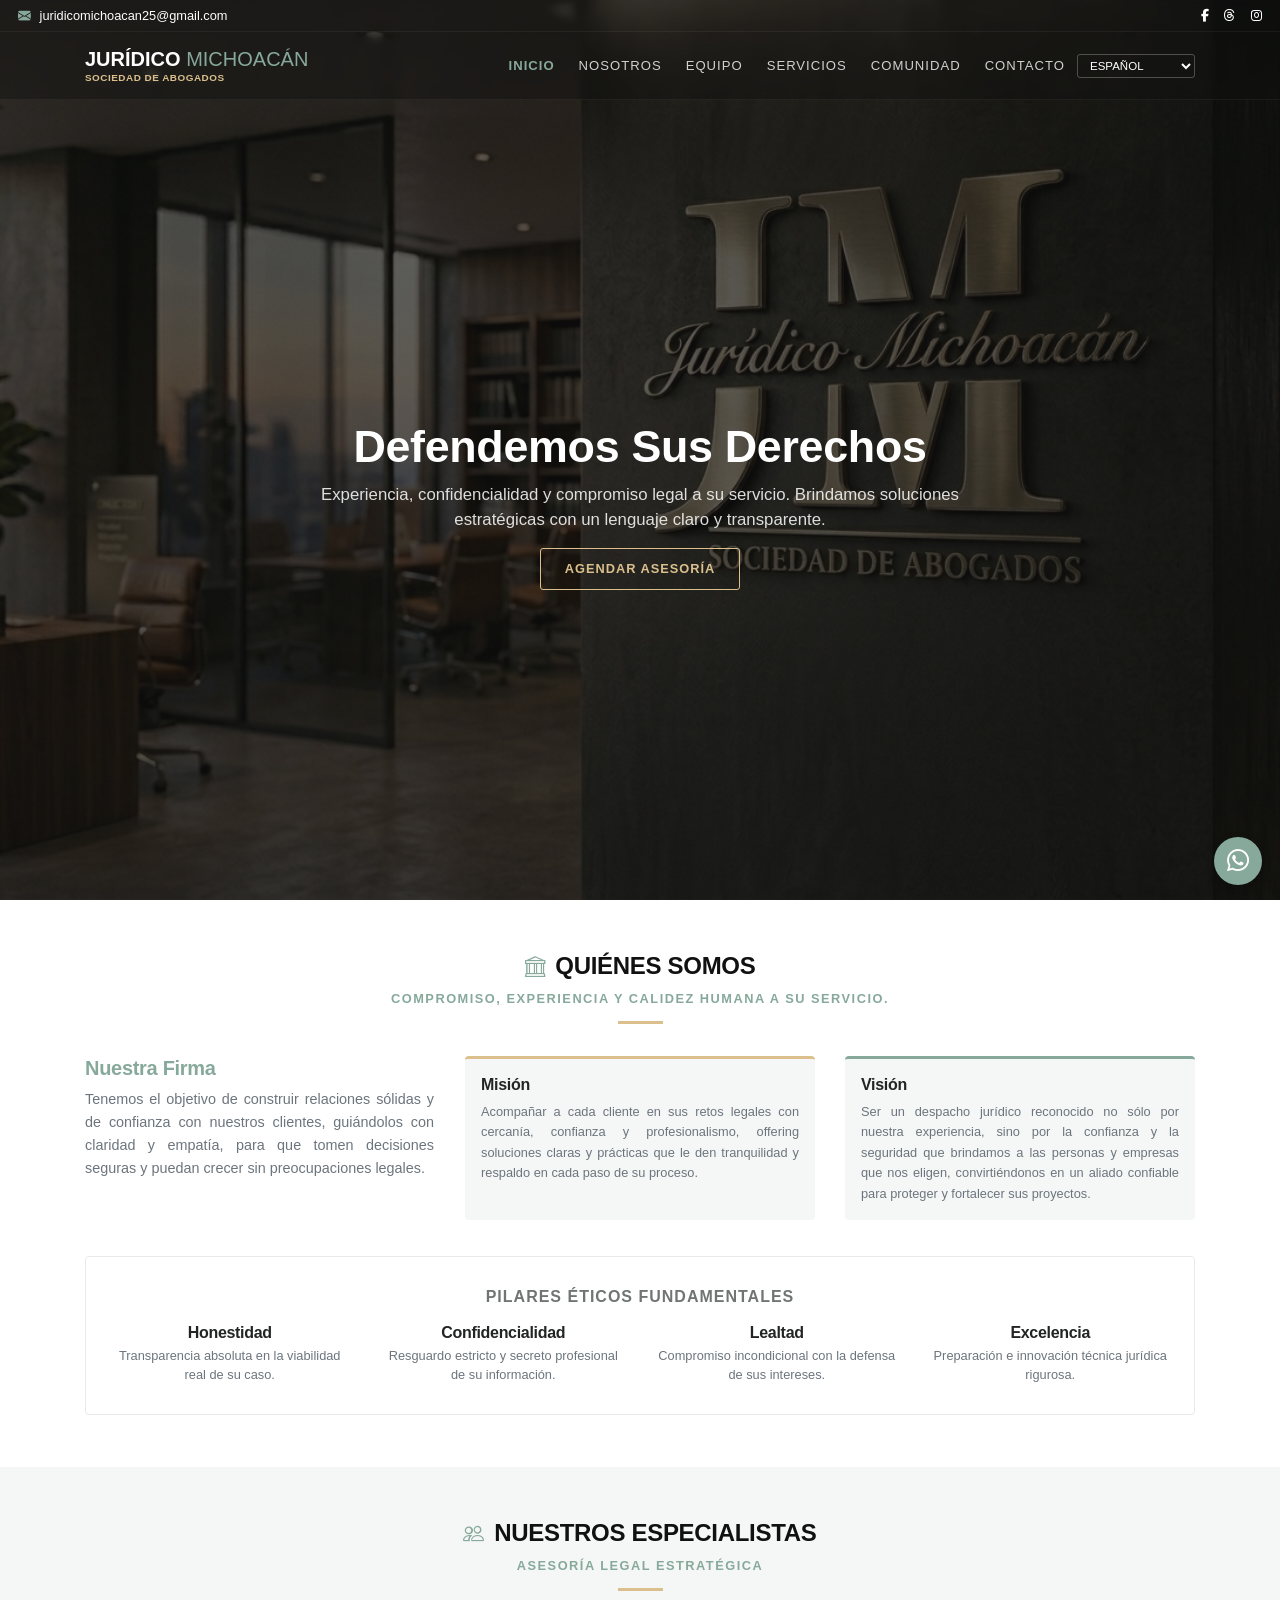
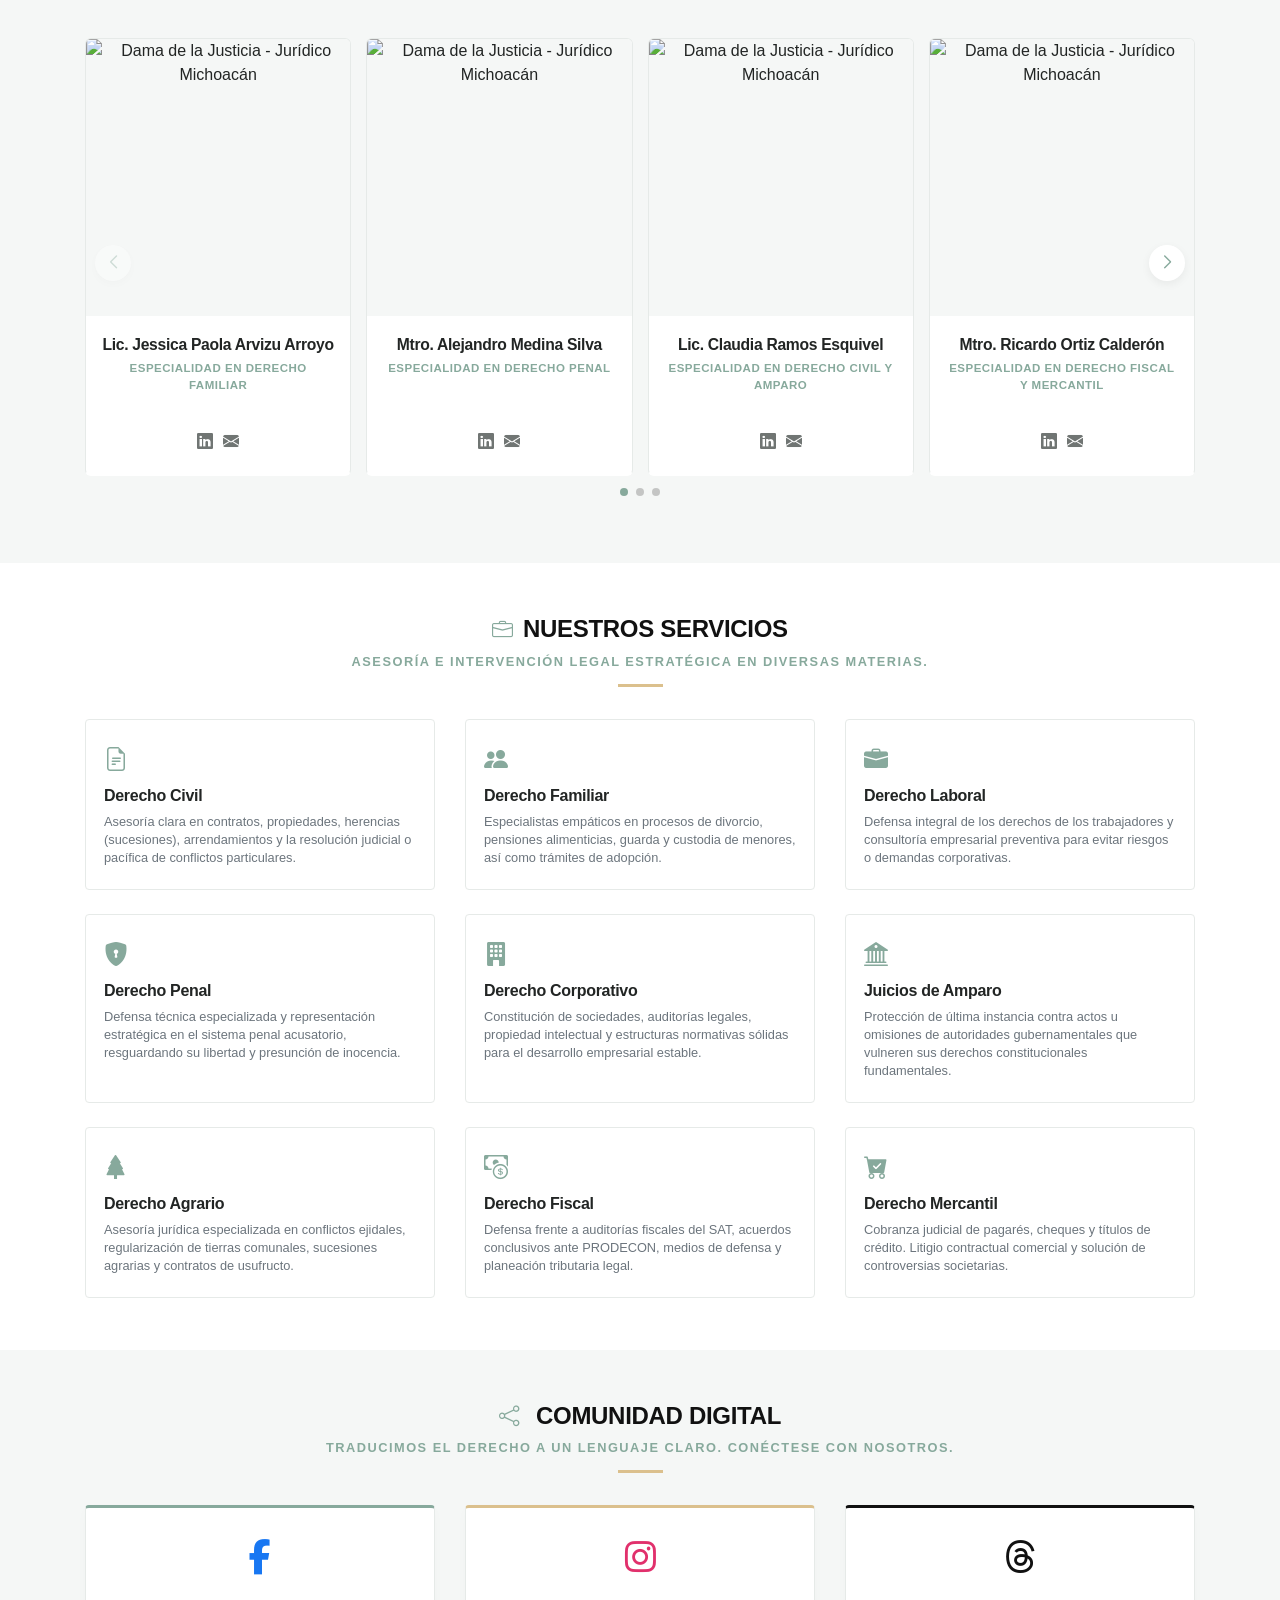
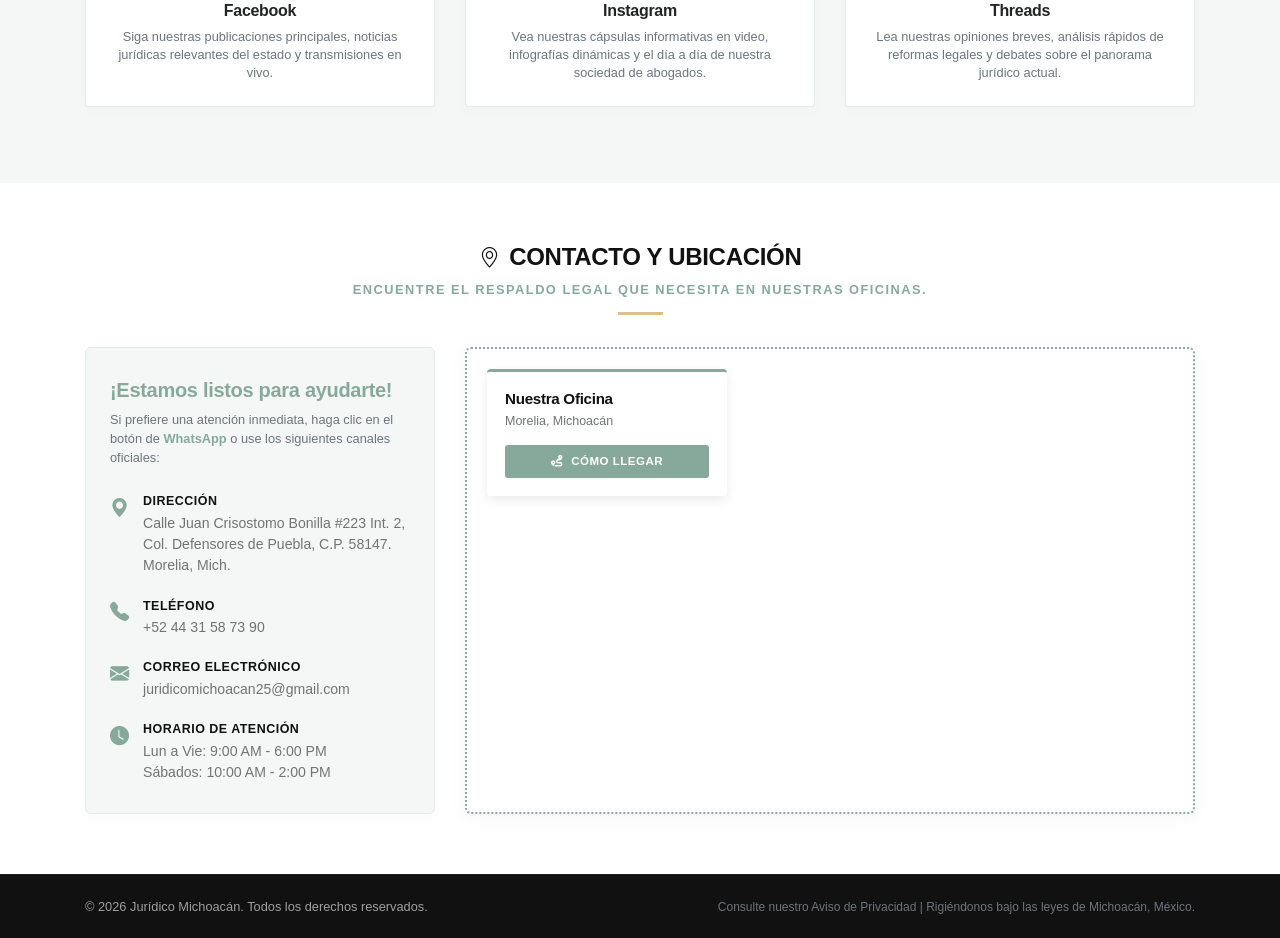
==== commit 6ac5a026: "Update index.html Mejorando de a poco." ====
--- a/index.html
+++ b/index.html
@@ -371,12 +371,12 @@
    SECCIÓN NUEVA Y REDISEÑADA: CONTACTO Y UBICACIÓN ASIMÉTRICA
    ========================================================================== */
         #contacto-ubicacion {
+            background-color: var(--blanco-fondo);
+            padding: 60px 0;
+        }
+
+        .contacto-info-card {
             background-color: var(--gris-pastel-claro);
-            padding: 60px 0;
-        }
-
-        .contacto-info-card {
-            background-color: var(--blanco-fondo);
             border: 1px solid #E6EAE8;
             border-radius: 6px;
             padding: 30px 24px;
@@ -675,6 +675,53 @@
                 margin-top: 8px;
             }
         }
+/* ==========================================================================
+   ANIMACIÓN UNIFORME DE ROTACIÓN PARA ÍCONOS DE REDES
+   ========================================================================== */
+.card-social-link {
+    text-decoration: none !important;
+    color: inherit !important;
+    display: block;
+    height: 100%; /* Obliga al enlace a ocupar todo el alto disponible */
+}
+
+.card-social-custom {
+    transition: border-color 0.3s ease, box-shadow 0.3s ease, background-color 0.3s ease !important;
+    border-radius: 4px;
+}
+
+/* Sombra sutil general en hover */
+.card-social-custom:hover {
+    box-shadow: 0 6px 18px rgba(0, 0, 0, 0.05) !important;
+}
+
+/* Configuración de la animación de giro elegante (estilo Threads) */
+.card-social-custom .social-icon-anim {
+    display: inline-block;
+    transition: transform 0.5s ease-in-out, color 0.3s ease;
+}
+
+/* Al hacer hover en cualquier tarjeta, su ícono rotará 360 grados */
+.card-social-custom:hover .social-icon-anim {
+    transform: scale(1.2) rotate(360deg);
+}
+
+/* --- Variaciones de color en Hover (Paleta Oficial de cada App) --- */
+
+.hover-facebook:hover {
+    border-color: #1877F2 !important;
+    background-color: rgba(24, 119, 242, 0.02) !important;
+}
+
+.hover-instagram:hover {
+    border-color: #E1306C !important;
+    background-color: rgba(225, 48, 108, 0.02) !important;
+}
+
+.hover-threads:hover {
+    border-color: #000000 !important;
+    background-color: rgba(0, 0, 0, 0.02) !important;
+}
     </style>
 </head>
 
@@ -718,6 +765,7 @@
                         <li class="nav-item"><a class="nav-link" href="#nosotros">Nosotros</a></li>
                         <li class="nav-item"><a class="nav-link" href="#equipo">Equipo</a></li>
                         <li class="nav-item"><a class="nav-link" href="#servicios">Servicios</a></li>
+                        <li class="nav-item"><a class="nav-link" href="#comunidad-redes">Comunidad</a></li>
                         <li class="nav-item"><a class="nav-link" href="#contacto-ubicacion">Contacto</a></li>
                         <li class="nav-item mt-2 mt-lg-0">
                             <select class="lang-select" id="languageSelector" title="Seleccionar Idioma">
@@ -748,6 +796,7 @@
             <h2 class="titulo-secciones"><i class="bi bi-bank"
                     style="color: var(--verde-pastel); margin-right: 10px; font-size: 1.3rem; vertical-align: middle;"></i>Quiénes
                 Somos</h2>
+                <p class="section-subtitle  text-center">Compromiso, experiencia y calidez humana a su servicio.</p>
             <hr class="linea-decorativa">
 
             <div class="row text-top-alignment">
@@ -930,11 +979,12 @@
         </div>
     </section>
 
-    <section id="servicios" class="secciones">
+    <section id="servicios" class="secciones">        
         <div class="container">
             <h2 class="titulo-secciones"><i class="bi bi-briefcase"
                     style="color: var(--verde-pastel); margin-right: 10px; font-size: 1.3rem; vertical-align: middle;"></i>Nuestros
                 Servicios</h2>
+                <p class="section-subtitle text-center">Asesoría e intervención legal estratégica en diversas materias.</p>
             <hr class="linea-decorativa">
             <div class="row match-height">
                 <div class="col-md-4 mb-4">
@@ -1030,14 +1080,69 @@
             </div>
         </div>
     </section>
+<section id="comunidad-redes" class="secciones secciones-alternas">
+        <div class="container text-center">
+            <h2 class="titulo-secciones">
+                <i class="bi bi-share" style="color: var(--verde-pastel); margin-right: 10px; font-size: 1.3rem; vertical-align: middle;"></i>
+                Comunidad Digital
+            </h2>
+            <p class="section-subtitle">Traducimos el derecho a un lenguaje claro. Conéctese con nosotros.</p>
+            <hr class="linea-decorativa">
+
+            <div class="row mt-4 justify-content-center align-items-stretch">
+                <div class="col-md-4 mb-4">
+                    <a href="https://www.facebook.com/share/1ZdvzVwzoy/" target="_blank" rel="noopener noreferrer" class="card-social-link">
+                        <div class="card card-custom card-social-custom hover-facebook h-100 d-flex flex-column p-4" style="border-top: 3px solid var(--verde-pastel); background: var(--blanco-fondo); box-shadow: 0 4px 12px rgba(0,0,0,0.02);">
+                            <div class="mb-3">
+                                <span class="social-icon-anim" style="font-size: 2.2rem; color: #1877F2;"><i class="fab fa-facebook-f"></i></span>
+                            </div>
+                            <h3 class="h6 font-weight-bold mb-2">Facebook</h3>
+                            <p class="small text-muted mb-0" style="line-height: 1.4;">
+                                Siga nuestras publicaciones principales, noticias jurídicas relevantes del estado y transmisiones en vivo.
+                            </p>
+                        </div>
+                    </a>
+                </div>
+
+                <div class="col-md-4 mb-4">
+                    <a href="https://www.instagram.com/juridico_michoacan?igsh=MWlwdGR0MGJmODBnMQ==" target="_blank" rel="noopener noreferrer" class="card-social-link">
+                        <div class="card card-custom card-social-custom hover-instagram h-100 d-flex flex-column p-4" style="border-top: 3px solid var(--dorado-pastel); background: var(--blanco-fondo); box-shadow: 0 4px 12px rgba(0,0,0,0.02);">
+                            <div class="mb-3">
+                                <span class="social-icon-anim" style="font-size: 2.2rem; color: #E1306C;"><i class="fab fa-instagram"></i></span>
+                            </div>
+                            <h3 class="h6 font-weight-bold mb-2">Instagram</h3>
+                            <p class="small text-muted mb-0" style="line-height: 1.4;">
+                                Vea nuestras cápsulas informativas en video, infografías dinámicas y el día a día de nuestra sociedad de abogados.
+                            </p>
+                        </div>
+                    </a>
+                </div>
+
+                <div class="col-md-4 mb-4">
+                    <a href="https://www.threads.net/@juridico_michoacan" target="_blank" rel="noopener noreferrer" class="card-social-link">
+                        <div class="card card-custom card-social-custom hover-threads h-100 d-flex flex-column p-4" style="border-top: 3px solid var(--negro-solido); background: var(--blanco-fondo); box-shadow: 0 4px 12px rgba(0,0,0,0.02);">
+                            <div class="mb-3">
+                                <span class="social-icon-anim" style="font-size: 2.2rem; color: var(--negro-solido);"><i class="fa-brands fa-threads"></i></span>
+                            </div>
+                            <h3 class="h6 font-weight-bold mb-2">Threads</h3>
+                            <p class="small text-muted mb-0" style="line-height: 1.4;">
+                                Lea nuestras opiniones breves, análisis rápidos de reformas legales y debates sobre el panorama jurídico actual.
+                            </p>
+                        </div>
+                    </a>
+                </div>
+            </div>
+        </div>
+    </section>
 
     <section id="contacto-ubicacion" class="secciones">
         <div class="container">
             <h2 class="titulo-secciones">
                 <i class="bi bi-geo-alt"
-                    style="color: var(--verde-pastel); margin-right: 10px; font-size: 1.3rem; vertical-align: middle;"></i>Contacto
+                    style="color: var(--verde-pastelo); margin-right: 10px; font-size: 1.3rem; vertical-align: middle;"></i>Contacto
                 y Ubicación
             </h2>
+            <p class="section-subtitle text-center">Encuentre el respaldo legal que necesita en nuestras oficinas.</p>
             <hr class="linea-decorativa">
 
             <div class="row align-items-stretch">
@@ -1153,9 +1258,11 @@
             }
         });
 
-        $(document).on('click', '.btn-mapa-ruta', function (e) {
+        // Cambia esto en tu bloque de scripts para que solo afecte al botón dentro del mapa
+        $('#map').on('click', '.btn-mapa-ruta', function (e) {
             e.preventDefault();
             window.open("https://maps.google.com/?q=19.711632,-101.235660", '_blank', 'noopener,noreferrer');
+            // De paso, cambié la URL genérica rota por las coordenadas reales de tu oficina para que sí abra el mapa correcto.
         });
 
         // Configuración del Carrusel (Swiper) para los Profesionistas
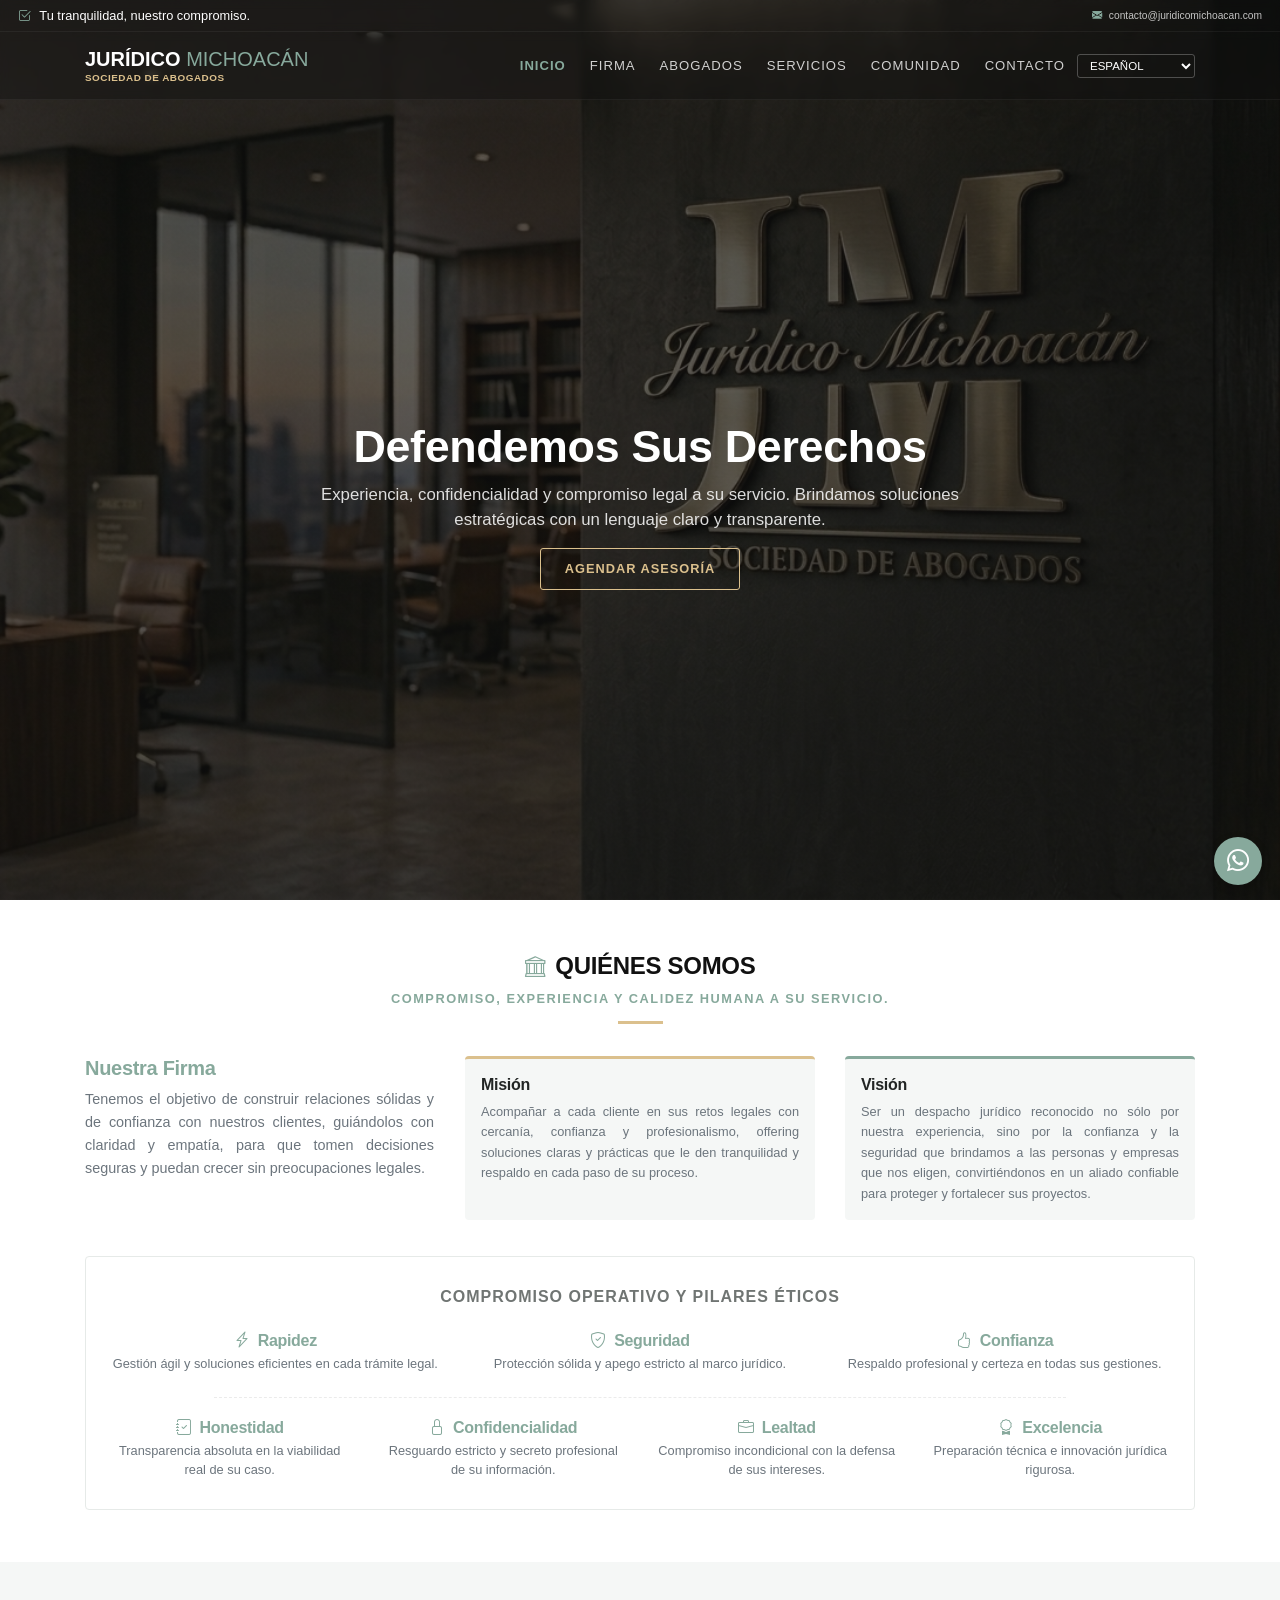
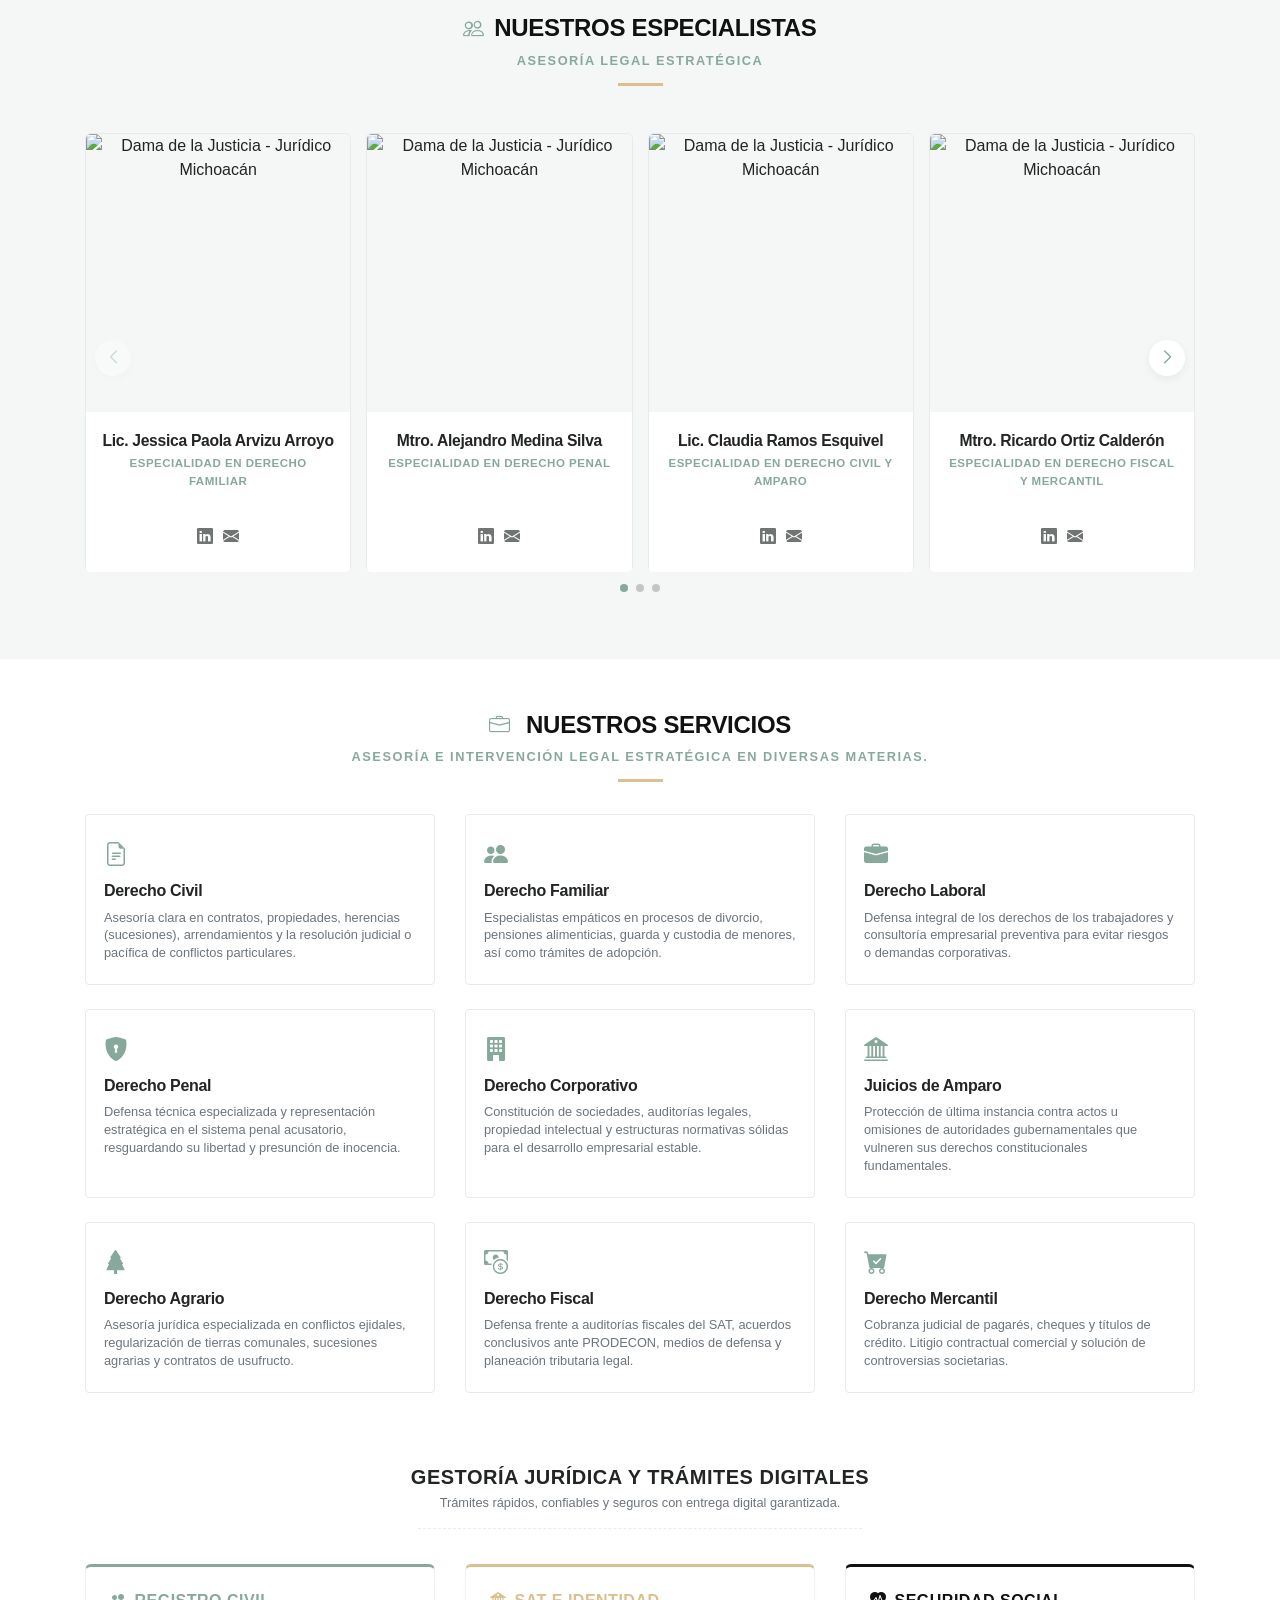
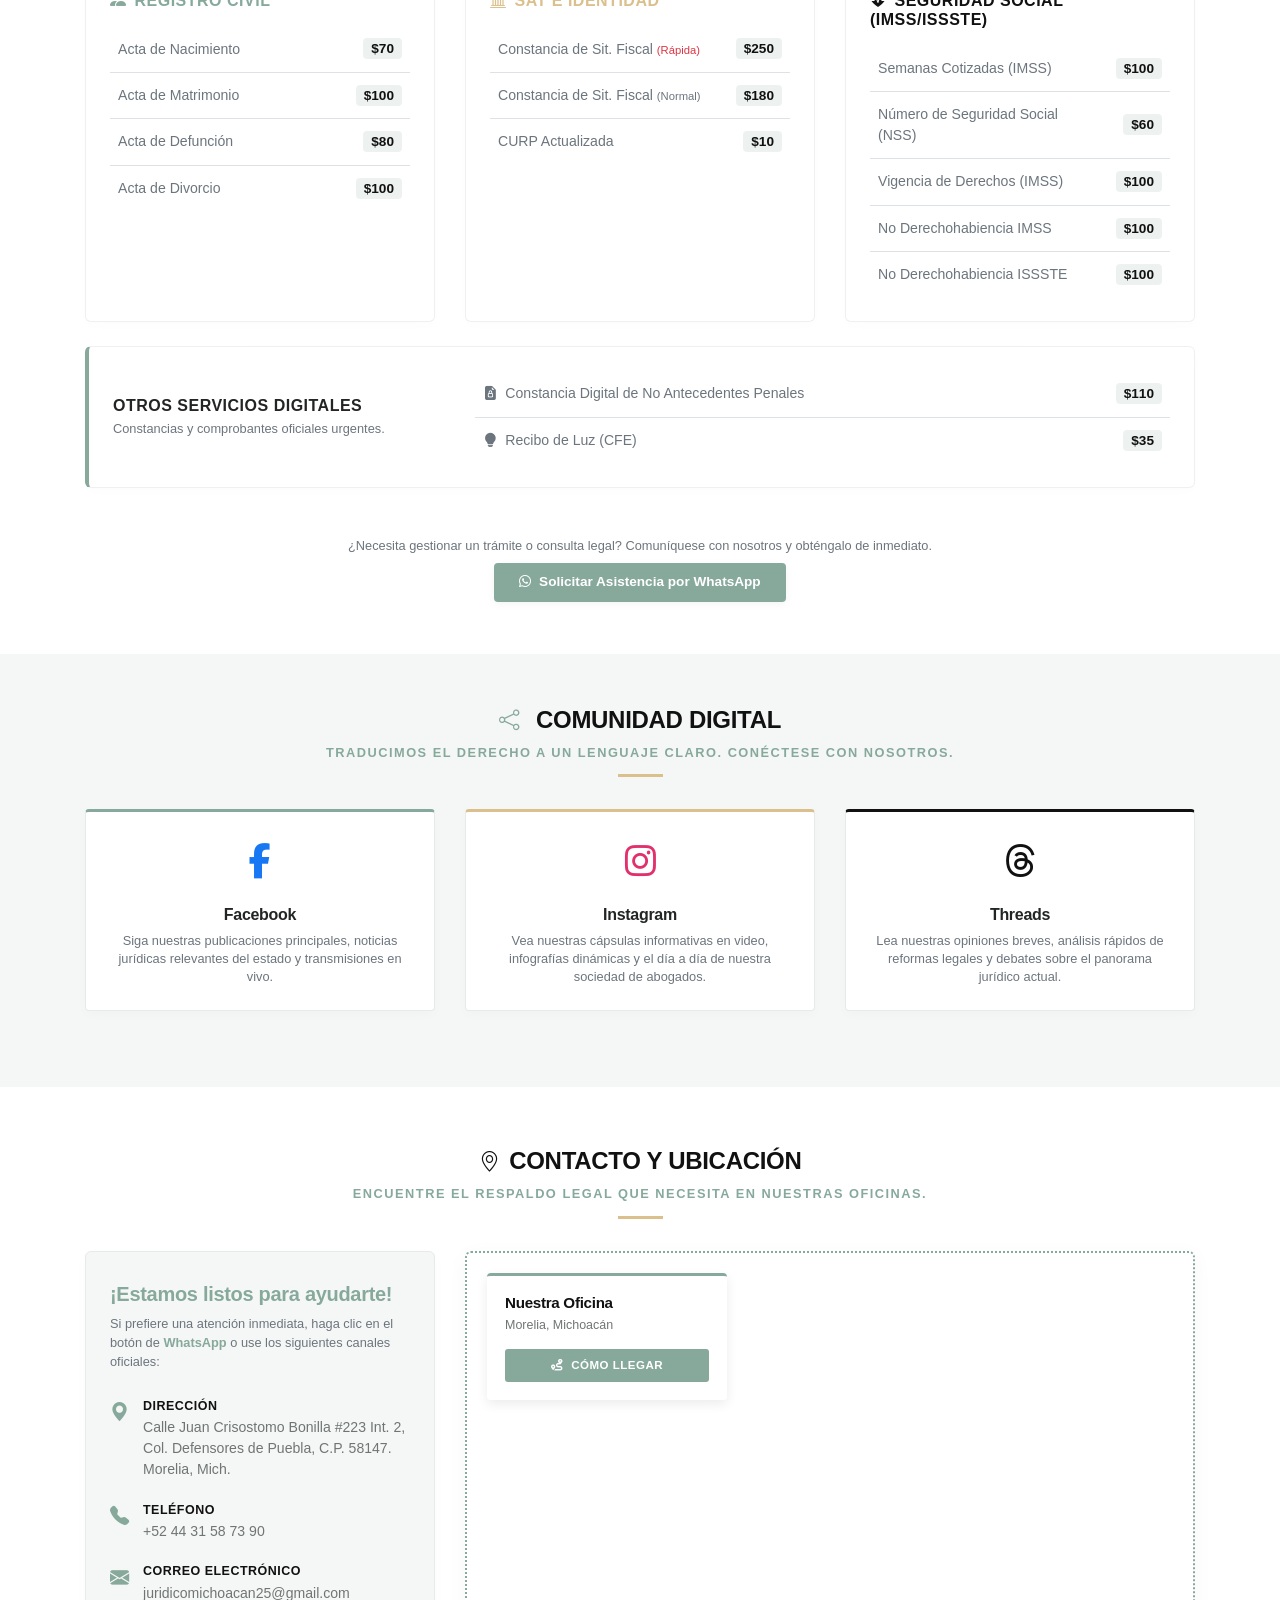
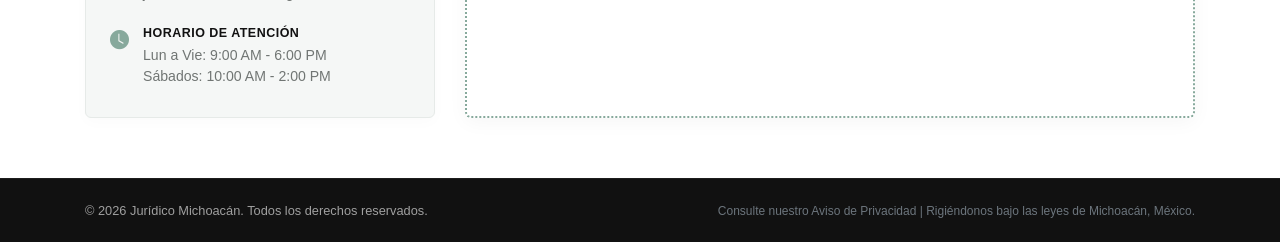
==== commit 6d91bf62: "Create index.html" ====
--- a/index.html
+++ b/index.html
@@ -1,1318 +1,1557 @@
-<!DOCTYPE html>
-<html lang="es">
-
-<head>
-    <meta charset="UTF-8">
-    <meta name="viewport" content="width=device-width, initial-scale=1.0, maximum-scale=1.0, user-scalable=no">
-    <title>Jurídico Michoacán | Sociedad de Abogados</title>
-
-    <link href="https://stackpath.bootstrapcdn.com/bootstrap/4.5.2/css/bootstrap.min.css" rel="stylesheet">
-    <link rel="stylesheet" href="https://cdn.jsdelivr.net/npm/bootstrap-icons@1.10.3/font/bootstrap-icons.css">
-    <link rel="stylesheet" href="https://cdnjs.cloudflare.com/ajax/libs/font-awesome/6.5.1/css/all.min.css">
-    <link rel="stylesheet" href="https://unpkg.com/leaflet@1.9.4/dist/leaflet.css"
-        integrity="sha256-p4NxAoJBhIIN+hmNHrzRCf9tD/miZyoHS5obTRR9BMY=" crossorigin="" />
-    <link rel="stylesheet" href="https://cdn.jsdelivr.net/npm/swiper@11/swiper-bundle.min.css" />
-
-    <style>
-        /* ==========================================================================
-   GAMA DE FUENTES: ARTIFAKT ELEMENT
-   ========================================================================== */
-        @font-face {
-            font-family: 'Artifakt Element';
-            src: url('https://fonts.cdnfonts.com/s/92806/ArtifaktElementRegular.woff') format('woff');
-            font-weight: 400;
-            font-style: normal;
-        }
-
-        @font-face {
-            font-family: 'Artifakt Element';
-            src: url('https://fonts.cdnfonts.com/s/92806/ArtifaktElementBold.woff') format('woff');
-            font-weight: 700;
-            font-style: normal;
-        }
-
-        /* ==========================================================================
-   VARIABLES DE DISEÑO (PALETA DE COLORES CORPORATIVA)
-   ========================================================================== */
-        :root {
-            --negro-solido: #111111;
-            --verde-pastel: #87A99C;
-            --dorado-pastel: #DBC08D;
-            --blanco-fondo: #FFFFFF;
-            --gris-pastel-claro: #F5F7F6;
-            --negro-texto: #222524;
-            --gris-subtil: #707573;
-        }
-
-        /* ==========================================================================
-   ESTILOS GENERALES Y TIPOGRAFÍA
-   ========================================================================== */
-        html {
-            scroll-behavior: smooth;
-        }
-
-        body {
-            margin: 0;
-            font-family: "Artifakt Element", "Segoe UI", Roboto, Helvetica, Arial, sans-serif;
-            background-color: var(--blanco-fondo);
-            color: var(--negro-texto);
-            -webkit-font-smoothing: antialiased;
-            overflow-x: hidden;
-            position: relative;
-        }
-
-        h1,
-        h2,
-        h3,
-        h4,
-        h5,
-        .titulo-secciones {
-            font-weight: 700;
-            letter-spacing: -0.3px;
-        }
-
-        /* ==========================================================================
-   HEADER, NAVBAR INTEGRADA Y MENÚS TRASLÚCIDOS (SOBRE EL HERO)
-   ========================================================================== */
-        .header-container {
-            position: absolute;
-            top: 0;
-            left: 0;
-            width: 100%;
-            z-index: 1030;
-        }
-
-        /* Barra de información superior */
-        .info-bar {
-            background-color: rgba(17, 17, 17, 0.4);
-            backdrop-filter: blur(4px);
-            -webkit-backdrop-filter: blur(4px);
-            color: #FFFFFF;
-            padding: 6px 18px;
-            display: flex;
-            justify-content: space-between;
-            align-items: center;
-            font-size: 0.8rem;
-            border-bottom: 1px solid rgba(255, 255, 255, 0.05);
-        }
-
-        .info-bar .social-icons a {
-            color: #FFFFFF;
-            margin-left: 12px;
-            transition: color 0.3s;
-        }
-
-        .info-bar .social-icons a:hover {
-            color: var(--verde-pastel);
-        }
-
-        /* Barra de navegación */
-        .navbar {
-            background-color: rgba(17, 17, 17, 0.4) !important;
-            backdrop-filter: blur(4px);
-            -webkit-backdrop-filter: blur(4px);
-            padding: 10px 15px;
-            border-bottom: 1px solid rgba(255, 255, 255, 0.05);
-        }
-
-        .nav-link {
-            color: rgba(255, 255, 255, 0.8) !important;
-            font-size: 0.82rem;
-            text-transform: uppercase;
-            letter-spacing: 1px;
-            font-weight: 500;
-            padding: 8px 12px !important;
-            transition: color 0.2s ease;
-        }
-
-        .nav-link:hover,
-        .navbar-nav .nav-item.active .nav-link,
-        .navbar-nav .nav-link.active {
-            color: var(--verde-pastel) !important;
-            font-weight: 700;
-        }
-
-        /* Selector de Idiomas */
-        .lang-select {
-            background: transparent;
-            color: #FFFFFF;
-            border: 1px solid rgba(255, 255, 255, 0.25);
-            padding: 4px 8px;
-            font-size: 0.72rem;
-            border-radius: 3px;
-            cursor: pointer;
-            outline: none;
-        }
-
-        .lang-select option {
-            background-color: var(--negro-solido);
-            color: #FFFFFF;
-        }
-
-        /* ==========================================================================
-        HERO / SECCIÓN DE INICIO
-        ========================================================================== */
-        .hero {
-            background: linear-gradient(rgba(17, 17, 17, 0.65), rgba(17, 17, 17, 0.7)), url('jm_hero.png') no-repeat center center/cover;
-            height: 100vh;
-            display: flex;
-            align-items: center;
-            justify-content: center;
-            color: #FFFFFF;
-            padding: 110px 15px 0 15px;
-            box-sizing: border-box;
-        }
-
-        .hero h1 {
-            font-size: clamp(1.6rem, 5vw, 2.8rem);
-            line-height: 1.2;
-        }
-
-        .hero p {
-            font-size: clamp(0.85rem, 2vw, 1.05rem);
-            max-width: 650px;
-            color: rgba(255, 255, 255, 0.85);
-            font-weight: 300;
-        }
-
-        .btn-interactivo {
-            background-color: transparent;
-            color: var(--dorado-pastel) !important;
-            border: 1px solid var(--dorado-pastel);
-            padding: 10px 24px;
-            font-size: 0.8rem;
-            text-transform: uppercase;
-            letter-spacing: 1px;
-            font-weight: 600;
-            border-radius: 3px;
-            transition: all 0.3s;
-        }
-
-        .btn-interactivo:hover {
-            background-color: var(--dorado-pastel);
-            color: var(--negro-solido) !important;
-        }
-
-        /* ==========================================================================
-   ESTRUCTURA GENERAL DE SECCIONES
-   ========================================================================== */
-        .secciones {
-            padding: 52px 0;
-            background-color: var(--blanco-fondo);
-            scroll-margin-top: 20px;
-        }
-
-        .secciones-alternas {
-            background-color: var(--gris-pastel-claro);
-        }
-
-        .titulo-secciones {
-            text-align: center;
-            font-size: 1.5rem;
-            color: var(--negro-solido);
-            text-transform: uppercase;
-            margin-bottom: 8px;
-        }
-
-        .linea-decorativa {
-            width: 45px;
-            height: 3px;
-            background-color: var(--dorado-pastel);
-            border: none;
-            margin: 0 auto 32px auto;
-        }
-
-        /* ==========================================================================
-   SECCIÓN: QUIÉNES SOMOS / VALORES
-   ========================================================================== */
-        .bloque-valores {
-            background: #FFFFFF;
-            border: 1px solid #E6EAE8;
-            border-radius: 4px;
-            padding: 30px 22px;
-            margin-top: 20px;
-        }
-
-        /* ==========================================================================
-   SECCIÓN: NUESTROS SERVICIOS (ALTURAS HOMOGÉNEAS COMPLETAS)
-   ========================================================================== */
-        .card-custom {
-            background-color: var(--blanco-fondo);
-            border: 1px solid #E6EAE8;
-            border-radius: 4px;
-            padding: 22px 18px;
-            transition: border-color 0.3s, box-shadow 0.3s;
-            display: flex;
-            flex-direction: column;
-            height: 100%;
-            /* Permite alineación perfecta en parrilla */
-        }
-
-        .card-custom:hover {
-            box-shadow: 0 4px 15px rgba(0, 0, 0, 0.03);
-            border-color: var(--verde-pastel);
-        }
-
-        /* ==========================================================================
-   SECCIÓN: EQUIPO DE ESPECIALISTAS (CARRUSEL SWIPER Y EFECTO ORO)
-   ========================================================================== */
-        .section-subtitle {
-            color: var(--verde-pastel);
-            text-transform: uppercase;
-            letter-spacing: 1.5px;
-            font-weight: 600;
-            margin-bottom: 0.8rem;
-            font-size: 0.8rem;
-        }
-
-        .swiper {
-            width: 100%;
-            padding: 15px 0 35px 0 !important;
-        }
-
-        .swiper-slide {
-            height: auto !important;
-            display: flex;
-        }
-
-        .pro-card {
-            background: var(--blanco-fondo);
-            border-radius: 6px;
-            overflow: hidden;
-            border: 1px solid #E6EAE8;
-            border-bottom: 3px solid transparent;
-            transition: border-color 0.3s, border-bottom-color 0.3s, box-shadow 0.3s;
-            width: 100%;
-            display: flex;
-            flex-direction: column;
-            height: 100%;
-        }
-
-        .pro-card:hover {
-            border-color: var(--dorado-pastel);
-            border-bottom-color: var(--dorado-pastel);
-            /* Delicado remarcado inferior dorado */
-            box-shadow: 0 4px 15px rgba(0, 0, 0, 0.05);
-        }
-
-        .pro-img-container {
-            width: 100%;
-            aspect-ratio: 1 / 1.05;
-            overflow: hidden;
-            background-color: var(--gris-pastel-claro);
-        }
-
-        .pro-img-container img {
-            width: 100%;
-            height: 100%;
-            object-fit: cover;
-            object-position: center;
-        }
-
-        .pro-info {
-            padding: 1.2rem 1rem;
-            text-align: center;
-            display: flex;
-            flex-direction: column;
-            justify-content: space-between;
-            flex-grow: 1;
-        }
-
-        .pro-name {
-            font-size: 0.98rem;
-            font-weight: 700;
-            margin-bottom: 0.3rem;
-            color: var(--negro-texto);
-            line-height: 1.25;
-        }
-
-        .pro-specialty {
-            color: var(--verde-pastel);
-            font-size: 0.72rem;
-            font-weight: 600;
-            text-transform: uppercase;
-            letter-spacing: 0.5px;
-            margin-bottom: 1rem;
-        }
-
-        .pro-socials a {
-            color: var(--gris-subtil);
-            font-size: 1rem;
-            margin: 0 5px;
-            transition: color 0.3s;
-        }
-
-        .pro-socials a:hover {
-            color: var(--dorado-pastel);
-        }
-
-        /* Navegación del carrusel */
-        .swiper-button-next,
-        .swiper-button-prev {
-            color: var(--verde-pastel) !important;
-            background: #FFFFFF;
-            width: 36px;
-            height: 36px;
-            border-radius: 50%;
-            box-shadow: 0 3px 10px rgba(0, 0, 0, 0.06);
-        }
-
-        .swiper-button-next:after,
-        .swiper-button-prev:after {
-            font-size: 0.8rem !important;
-            font-weight: bold;
-        }
-
-        .swiper-pagination-bullet-active {
-            background: var(--verde-pastel) !important;
-        }
-
-        /* ==========================================================================
-   SECCIÓN NUEVA Y REDISEÑADA: CONTACTO Y UBICACIÓN ASIMÉTRICA
-   ========================================================================== */
-        #contacto-ubicacion {
-            background-color: var(--blanco-fondo);
-            padding: 60px 0;
-        }
-
-        .contacto-info-card {
-            background-color: var(--gris-pastel-claro);
-            border: 1px solid #E6EAE8;
-            border-radius: 6px;
-            padding: 30px 24px;
-            height: 100%;
-            box-shadow: 0 4px 15px rgba(0, 0, 0, 0.02);
-        }
-
-        .contacto-lista {
-            list-style: none;
-            padding: 0;
-            margin: 25px 0 0 0;
-        }
-
-        .contacto-item {
-            display: flex;
-            align-items: flex-start;
-            margin-bottom: 20px;
-            font-size: 0.88rem;
-            line-height: 1.5;
-        }
-
-        .contacto-item:last-child {
-            margin-bottom: 0;
-        }
-
-        .contacto-icon {
-            font-size: 1.2rem;
-            color: var(--verde-pastel);
-            margin-right: 14px;
-            margin-top: 2px;
-            flex-shrink: 0;
-        }
-
-        .contacto-texto strong {
-            color: var(--negro-solido);
-            display: block;
-            font-size: 0.78rem;
-            text-transform: uppercase;
-            letter-spacing: 0.5px;
-            margin-bottom: 2px;
-        }
-
-        .contacto-texto span {
-            color: var(--gris-subtil);
-        }
-
-        /* Contenedor del Mapa con Marco Verde Pastel */
-        .contenedor_elementos {
-            position: relative;
-            height: 100%;
-            min-height: 420px;
-            border-radius: 6px;
-            overflow: hidden;
-            border: 2px dotted var(--verde-pastel);
-            /* Marco elegante que da identidad */
-            box-shadow: 0 4px 20px rgba(0, 0, 0, 0.04);
-        }
-
-        #map {
-            height: 100%;
-            width: 100%;
-            min-height: 420px;
-            z-index: 1;
-        }
-
-        /* Tarjeta flotante interactiva sobre el mapa */
-        .map-overlay-card {
-            position: absolute;
-            top: 20px;
-            left: 20px;
-            z-index: 10;
-            background: rgba(255, 255, 255, 0.96);
-            padding: 18px;
-            border-radius: 4px;
-            width: 240px;
-            border-top: 3px solid var(--verde-pastel);
-            box-shadow: 0 4px 12px rgba(0, 0, 0, 0.08);
-        }
-
-        .map-overlay-card h5 {
-            font-size: 0.95rem;
-            margin-bottom: 4px;
-            font-weight: 700;
-            color: var(--negro-solido);
-        }
-
-        .map-overlay-card p {
-            font-size: 0.78rem;
-            color: var(--gris-subtil);
-            margin-bottom: 14px;
-        }
-
-        .btn-mapa-ruta {
-            background-color: var(--verde-pastel);
-            color: #FFFFFF !important;
-            font-size: 0.72rem;
-            text-transform: uppercase;
-            letter-spacing: 0.5px;
-            padding: 8px 12px;
-            font-weight: 600;
-            border-radius: 3px;
-            display: block;
-            text-align: center;
-            text-decoration: none !important;
-            transition: background-color 0.3s;
-        }
-
-        .btn-mapa-ruta:hover {
-            background-color: #729386;
-        }
-
-        /* ==========================================================================
-   FOOTER, BOTÓN DE WHATSAPP Y VOLVER ARRIBA
-   ========================================================================== */
-        footer {
-            background-color: var(--negro-solido);
-            color: rgba(255, 255, 255, 0.6);
-            padding: 22px 0;
-            font-size: 0.8rem;
-            border-top: 1px solid rgba(255, 255, 255, 0.05);
-        }
-
-        .scroll-to-top {
-            position: fixed;
-            width: 40px;
-            height: 40px;
-            bottom: 75px;
-            right: 20px;
-            background-color: var(--verde-pastel);
-            color: #FFFFFF !important;
-            border-radius: 50%;
-            z-index: 100;
-            display: inline-flex;
-            align-items: center;
-            justify-content: center;
-            box-shadow: 0 3px 10px rgba(0, 0, 0, 0.15);
-            opacity: 0;
-            visibility: hidden;
-            transition: all 0.3s;
-        }
-
-        .scroll-to-top.show {
-            opacity: 1;
-            visibility: visible;
-        }
-
-        .float-wa {
-            position: fixed;
-            width: 48px;
-            height: 48px;
-            bottom: 15px;
-            right: 18px;
-            background-color: var(--verde-pastel);
-            color: white !important;
-            border-radius: 50%;
-            display: flex;
-            align-items: center;
-            justify-content: center;
-            font-size: 1.6rem;
-            box-shadow: 0 3px 10px rgba(0, 0, 0, 0.2);
-            z-index: 100;
-            text-decoration: none !important;
-            transition: transform 0.3s;
-        }
-
-        .float-wa:hover {
-            transform: scale(1.08);
-        }
-
-        .wa-link-text {
-            color: var(--verde-pastel);
-            font-weight: 700;
-            text-decoration: none;
-            transition: color 0.3s ease, text-decoration 0.3s ease;
-        }
-
-        .wa-link-text:hover,
-        .wa-link-text:active {
-            color: var(--dorado-pastel);
-            text-decoration: underline;
-        }
-
-        /* Ocultación de barra Google Translate nativa */
-        #google_translate_element {
-            display: none;
-        }
-
-        .skiptranslate {
-            display: none !important;
-        }
-
-        body {
-            top: 0px !important;
-        }
-
-        /* ==========================================================================
-   MEDIA QUERIES DE OPTIMIZACIÓN EN DISPOSITIVOS MÓVILES
-   ========================================================================== */
-        @media (max-width: 991.98px) {
-            .contenedor_elementos {
-                margin-top: 25px;
-                min-height: 350px;
-            }
-
-            #map {
-                min-height: 350px;
-            }
-        }
-
-        @media (max-width: 575.98px) {
-            .info-bar {
-                padding: 4px 12px;
-                font-size: 0.72rem;
-            }
-
-            .navbar {
-                padding: 8px 10px;
-            }
-
-            .navbar-brand small {
-                font-size: 0.58rem !important;
-            }
-
-            .hero {
-                padding-top: 95px;
-                height: 100vh;
-            }
-
-            .secciones {
-                padding: 40px 0;
-                scroll-margin-top: 20px;
-            }
-
-            .titulo-secciones {
-                font-size: 1.3rem;
-            }
-
-            .bloque-valores {
-                padding: 20px 15px;
-            }
-
-            .bloque-valores .col-md-3 {
-                margin-bottom: 15px;
-            }
-
-            .bloque-valores .col-md-3:last-child {
-                margin-bottom: 0;
-            }
-
-            .contacto-info-card {
-                padding: 22px 18px;
-            }
-
-            .contenedor_elementos {
-                border-width: 2px;
-                min-height: auto;
-            }
-
-            .map-overlay-card {
-                position: relative;
-                top: 0;
-                left: 0;
-                width: 100%;
-                border-radius: 0;
-                border-left: 3px solid var(--verde-pastel);
-                border-top: none;
-                box-shadow: none;
-                background: var(--blanco-fondo);
-                padding: 15px;
-            }
-
-            #map {
-                height: 280px;
-                min-height: 280px;
-            }
-
-            .float-wa {
-                width: 44px;
-                height: 44px;
-                font-size: 1.4rem;
-                bottom: 12px;
-                right: 12px;
-            }
-
-            .scroll-to-top {
-                width: 36px;
-                height: 36px;
-                bottom: 68px;
-                right: 15px;
-            }
-
-            .navbar-collapse {
-                background: rgba(17, 17, 17, 0.95);
-                padding: 15px;
-                border-radius: 4px;
-                margin-top: 8px;
-            }
-        }
-/* ==========================================================================
-   ANIMACIÓN UNIFORME DE ROTACIÓN PARA ÍCONOS DE REDES
-   ========================================================================== */
-.card-social-link {
-    text-decoration: none !important;
-    color: inherit !important;
-    display: block;
-    height: 100%; /* Obliga al enlace a ocupar todo el alto disponible */
-}
-
-.card-social-custom {
-    transition: border-color 0.3s ease, box-shadow 0.3s ease, background-color 0.3s ease !important;
-    border-radius: 4px;
-}
-
-/* Sombra sutil general en hover */
-.card-social-custom:hover {
-    box-shadow: 0 6px 18px rgba(0, 0, 0, 0.05) !important;
-}
-
-/* Configuración de la animación de giro elegante (estilo Threads) */
-.card-social-custom .social-icon-anim {
-    display: inline-block;
-    transition: transform 0.5s ease-in-out, color 0.3s ease;
-}
-
-/* Al hacer hover en cualquier tarjeta, su ícono rotará 360 grados */
-.card-social-custom:hover .social-icon-anim {
-    transform: scale(1.2) rotate(360deg);
-}
-
-/* --- Variaciones de color en Hover (Paleta Oficial de cada App) --- */
-
-.hover-facebook:hover {
-    border-color: #1877F2 !important;
-    background-color: rgba(24, 119, 242, 0.02) !important;
-}
-
-.hover-instagram:hover {
-    border-color: #E1306C !important;
-    background-color: rgba(225, 48, 108, 0.02) !important;
-}
-
-.hover-threads:hover {
-    border-color: #000000 !important;
-    background-color: rgba(0, 0, 0, 0.02) !important;
-}
-    </style>
-</head>
-
-<body data-spy="scroll" data-target=".navbar" data-offset="30">
-    <div id="google_translate_element"></div>
-
-    <div class="header-container">
-        <div class="info-bar">
-            <div>
-                <span><i class="bi bi-envelope-fill" style="color: var(--verde-pastel); margin-right: 5px;"></i>
-                    juridicomichoacan25@gmail.com</span>
-            </div>
-            <div class="social-icons">
-                <a href="https://www.facebook.com/share/1ZdvzVwzoy/"><i class="fab fa-facebook-f"></i></a>
-                <a href="https://www.threads.net/@juridico_michoacan" target="_blank"><i
-                        class="fa-brands fa-threads"></i></a>
-                <a href="https://www.instagram.com/juridico_michoacan?igsh=MWlwdGR0MGJmODBnMQ=="><i
-                        class="fab fa-instagram"></i></a>
-            </div>
-        </div>
-
-        <nav class="navbar navbar-expand-lg navbar-dark">
-            <div class="container">
-                <a class="navbar-brand font-weight-bold d-flex flex-column" href="#inicio" style="line-height: 1.2;">
-                    <div>
-                        <span style="color: #FFFFFF;">JURÍDICO</span>
-                        <span style="color: var(--verde-pastel); font-weight: 300;">MICHOACÁN</span>
-                    </div>
-                    <small class="text-uppercase tracking-wide"
-                        style="color: var(--dorado-pastel); font-size: 0.62rem; font-weight: 600; letter-spacing: 0.5px; margin-top: 1px;">
-                        Sociedad de Abogados
-                    </small>
-                </a>
-                <button class="navbar-toggler" type="button" data-toggle="collapse" data-target="#navbarNav"
-                    aria-controls="navbarNav" aria-expanded="false" aria-label="Toggle navigation">
-                    <span class="navbar-toggler-icon"></span>
-                </button>
-                <div class="collapse navbar-collapse justify-content-end" id="navbarNav">
-                    <ul class="navbar-nav align-items-lg-center">
-                        <li class="nav-item"><a class="nav-link" href="#inicio">Inicio</a></li>
-                        <li class="nav-item"><a class="nav-link" href="#nosotros">Nosotros</a></li>
-                        <li class="nav-item"><a class="nav-link" href="#equipo">Equipo</a></li>
-                        <li class="nav-item"><a class="nav-link" href="#servicios">Servicios</a></li>
-                        <li class="nav-item"><a class="nav-link" href="#comunidad-redes">Comunidad</a></li>
-                        <li class="nav-item"><a class="nav-link" href="#contacto-ubicacion">Contacto</a></li>
-                        <li class="nav-item mt-2 mt-lg-0">
-                            <select class="lang-select" id="languageSelector" title="Seleccionar Idioma">
-                                <option value="es">ESPAÑOL</option>
-                                <option value="en">ENGLISH</option>
-                                <option value="pua">PURHÉPECHA</option>
-                            </select>
-                        </li>
-                    </ul>
-                </div>
-            </div>
-        </nav>
-    </div>
-
-    <header id="inicio" class="hero">
-        <div class="container text-center">
-            <h1 class="font-weight-bold mb-2">Defendemos Sus Derechos</h1>
-            <p class="mb-3 mx-auto">
-                Experiencia, confidencialidad y compromiso legal a su servicio. Brindamos soluciones estratégicas con un
-                lenguaje claro y transparente.
-            </p>
-            <a href="#contacto-ubicacion" class="btn btn-interactivo">Agendar Asesoría</a>
-        </div>
-    </header>
-
-    <section id="nosotros" class="secciones">
-        <div class="container">
-            <h2 class="titulo-secciones"><i class="bi bi-bank"
-                    style="color: var(--verde-pastel); margin-right: 10px; font-size: 1.3rem; vertical-align: middle;"></i>Quiénes
-                Somos</h2>
-                <p class="section-subtitle  text-center">Compromiso, experiencia y calidez humana a su servicio.</p>
-            <hr class="linea-decorativa">
-
-            <div class="row text-top-alignment">
-                <div
-                    class="col-lg-4 mb-3 mb-lg-0 text-center text-lg-left pr-lg-3 d-flex flex-column justify-content-start">
-                    <h3 class="h5 font-weight-bold mb-2" style="color: var(--verde-pastel);">Nuestra Firma</h3>
-                    <p class="text-muted" style="line-height: 1.6; font-size: 0.9rem; text-align: justify;">
-                        Tenemos el objetivo de construir relaciones sólidas y de confianza con nuestros clientes,
-                        guiándolos con claridad y empatía, para que tomen decisiones seguras y puedan crecer sin
-                        preocupaciones legales.
-                    </p>
-                </div>
-                <div class="col-lg-4 mb-3 mb-lg-0 d-flex">
-                    <div class="p-3 w-100"
-                        style="background-color: var(--gris-pastel-claro); border-top: 3px solid var(--dorado-pastel); border-radius: 4px;">
-                        <h3 class="h6 font-weight-bold mb-2" style="color: var(--negro-texto);">Misión</h3>
-                        <p class="small text-muted mb-0" style="line-height: 1.6; text-align: justify;">
-                            Acompañar a cada cliente en sus retos legales con cercanía, confianza y profesionalismo,
-                            offering soluciones claras y prácticas que le den tranquilidad y respaldo en cada paso de su
-                            proceso.
-                        </p>
-                    </div>
-                </div>
-                <div class="col-lg-4 d-flex">
-                    <div class="p-3 w-100"
-                        style="background-color: var(--gris-pastel-claro); border-top: 3px solid var(--verde-pastel); border-radius: 4px;">
-                        <h3 class="h6 font-weight-bold mb-2" style="color: var(--negro-texto);">Visión</h3>
-                        <p class="small text-muted mb-0" style="line-height: 1.6; text-align: justify;">
-                            Ser un despacho jurídico reconocido no sólo por nuestra experiencia, sino por la confianza y
-                            la seguridad que brindamos a las personas y empresas que nos eligen, convirtiéndonos en un
-                            aliado confiable para proteger y fortalecer sus proyectos.
-                        </p>
-                    </div>
-                </div>
-            </div>
-
-            <div class="row mt-3">
-                <div class="col-12">
-                    <div class="bloque-valores">
-                        <h4 class="h6 text-center text-uppercase font-weight-bold mb-3"
-                            style="letter-spacing: 1px; color: var(--gris-subtil);">Pilares Éticos Fundamentales</h4>
-                        <div class="row text-center">
-                            <div class="col-md-3 mb-3 mb-md-0">
-                                <h5 class="h6 font-weight-bold mb-1">Honestidad</h5>
-                                <p class="small text-muted mb-0">Transparencia absoluta en la viabilidad real de su
-                                    caso.</p>
-                            </div>
-                            <div class="col-md-3 mb-3 mb-md-0">
-                                <h5 class="h6 font-weight-bold mb-1">Confidencialidad</h5>
-                                <p class="small text-muted mb-0">Resguardo estricto y secreto profesional de su
-                                    información.</p>
-                            </div>
-                            <div class="col-md-3 mb-3 mb-md-0">
-                                <h5 class="h6 font-weight-bold mb-1">Lealtad</h5>
-                                <p class="small text-muted mb-0">Compromiso incondicional con la defensa de sus
-                                    intereses.</p>
-                            </div>
-                            <div class="col-md-3">
-                                <h5 class="h6 font-weight-bold mb-1">Excelencia</h5>
-                                <p class="small text-muted mb-0">Preparación e innovación técnica jurídica rigurosa.</p>
-                            </div>
-                        </div>
-                    </div>
-                </div>
-            </div>
-        </div>
-    </section>
-
-    <section id="equipo" class="secciones secciones-alternas">
-        <div class="container text-center">
-            <h2 class="titulo-secciones"><i class="bi bi-people"
-                    style="color: var(--verde-pastel); margin-right: 10px; font-size: 1.3rem; vertical-align: middle;"></i>Nuestros
-                Especialistas</h2>
-            <p class="section-subtitle">Asesoría Legal Estratégica</p>
-            <hr class="linea-decorativa">
-
-            <div class="swiper mySwiper">
-                <div class="swiper-wrapper">
-                    <div class="swiper-slide">
-                        <div class="pro-card">
-                            <div class="pro-img-container">
-                                <img src="https://images.unsplash.com/photo-1589829545856-d10d557cf95f?q=80&w=600&auto=format&fit=crop"
-                                    alt="Dama de la Justicia - Jurídico Michoacán">
-                            </div>
-                            <div class="pro-info">
-                                <div>
-                                    <h3 class="pro-name">Lic. Jessica Paola Arvizu Arroyo</h3>
-                                    <p class="pro-specialty">Especialidad en Derecho Familiar</p>
-                                </div>
-                                <div class="pro-socials"><a href="#"><i class="bi bi-linkedin"></i></a><a href="#"><i
-                                            class="bi bi-envelope-fill"></i></a></div>
-                            </div>
-                        </div>
-                    </div>
-                    <div class="swiper-slide">
-                        <div class="pro-card">
-                            <div class="pro-img-container">
-                                <img src="https://images.unsplash.com/photo-1589829545856-d10d557cf95f?q=80&w=600&auto=format&fit=crop"
-                                    alt="Dama de la Justicia - Jurídico Michoacán">
-                            </div>
-                            <div class="pro-info">
-                                <div>
-                                    <h3 class="pro-name">Mtro. Alejandro Medina Silva</h3>
-                                    <p class="pro-specialty">Especialidad en Derecho Penal</p>
-                                </div>
-                                <div class="pro-socials"><a href="#"><i class="bi bi-linkedin"></i></a><a href="#"><i
-                                            class="bi bi-envelope-fill"></i></a></div>
-                            </div>
-                        </div>
-                    </div>
-                    <div class="swiper-slide">
-                        <div class="pro-card">
-                            <div class="pro-img-container">
-                                <img src="https://images.unsplash.com/photo-1589829545856-d10d557cf95f?q=80&w=600&auto=format&fit=crop"
-                                    alt="Dama de la Justicia - Jurídico Michoacán">
-                            </div>
-                            <div class="pro-info">
-                                <div>
-                                    <h3 class="pro-name">Lic. Claudia Ramos Esquivel</h3>
-                                    <p class="pro-specialty">Especialidad en Derecho Civil y Amparo</p>
-                                </div>
-                                <div class="pro-socials"><a href="#"><i class="bi bi-linkedin"></i></a><a href="#"><i
-                                            class="bi bi-envelope-fill"></i></a></div>
-                            </div>
-                        </div>
-                    </div>
-                    <div class="swiper-slide">
-                        <div class="pro-card">
-                            <div class="pro-img-container">
-                                <img src="https://images.unsplash.com/photo-1589829545856-d10d557cf95f?q=80&w=600&auto=format&fit=crop"
-                                    alt="Dama de la Justicia - Jurídico Michoacán">
-                            </div>
-                            <div class="pro-info">
-                                <div>
-                                    <h3 class="pro-name">Mtro. Ricardo Ortiz Calderón</h3>
-                                    <p class="pro-specialty">Especialidad en Derecho Fiscal y Mercantil</p>
-                                </div>
-                                <div class="pro-socials"><a href="#"><i class="bi bi-linkedin"></i></a><a href="#"><i
-                                            class="bi bi-envelope-fill"></i></a></div>
-                            </div>
-                        </div>
-                    </div>
-                    <div class="swiper-slide">
-                        <div class="pro-card">
-                            <div class="pro-img-container">
-                                <img src="https://images.unsplash.com/photo-1589829545856-d10d557cf95f?q=80&w=600&auto=format&fit=crop"
-                                    alt="Dama de la Justicia - Jurídico Michoacán">
-                            </div>
-                            <div class="pro-info">
-                                <div>
-                                    <h3 class="pro-name">Lic. Melissa Yazmin Trinidad Carranza</h3>
-                                    <p class="pro-specialty">Especialidad en Derecho Familiar</p>
-                                </div>
-                                <div class="pro-socials"><a href="#"><i class="bi bi-linkedin"></i></a><a href="#"><i
-                                            class="bi bi-envelope-fill"></i></a></div>
-                            </div>
-                        </div>
-                    </div>
-                    <div class="swiper-slide">
-                        <div class="pro-card">
-                            <div class="pro-img-container">
-                                <img src="https://images.unsplash.com/photo-1589829545856-d10d557cf95f?q=80&w=600&auto=format&fit=crop"
-                                    alt="Dama de la Justicia - Jurídico Michoacán">
-                            </div>
-                            <div class="pro-info">
-                                <div>
-                                    <h3 class="pro-name">Lic. Aide Calderón Silva</h3>
-                                    <p class="pro-specialty">Especialidad en Patrimonio</p>
-                                </div>
-                                <div class="pro-socials"><a href="#"><i class="bi bi-linkedin"></i></a><a href="#"><i
-                                            class="bi bi-envelope-fill"></i></a></div>
-                            </div>
-                        </div>
-                    </div>
-                </div>
-                <div class="swiper-pagination"></div>
-                <div class="swiper-button-prev d-none d-md-flex"></div>
-                <div class="swiper-button-next d-none d-md-flex"></div>
-            </div>
-        </div>
-    </section>
-
-    <section id="servicios" class="secciones">        
-        <div class="container">
-            <h2 class="titulo-secciones"><i class="bi bi-briefcase"
-                    style="color: var(--verde-pastel); margin-right: 10px; font-size: 1.3rem; vertical-align: middle;"></i>Nuestros
-                Servicios</h2>
-                <p class="section-subtitle text-center">Asesoría e intervención legal estratégica en diversas materias.</p>
-            <hr class="linea-decorativa">
-            <div class="row match-height">
-                <div class="col-md-4 mb-4">
-                    <div class="card card-custom">
-                        <div class="mb-2" style="font-size: 1.5rem; color: var(--verde-pastel);"><i
-                                class="bi bi-file-earmark-text"></i></div>
-                        <h3 class="h6 mb-2 font-weight-bold">Derecho Civil</h3>
-                        <p class="small text-muted mb-0" style="line-height: 1.4;">Asesoría clara en contratos,
-                            propiedades, herencias (sucesiones), arrendamientos y la resolución judicial o pacífica de
-                            conflictos particulares.</p>
-                    </div>
-                </div>
-                <div class="col-md-4 mb-4">
-                    <div class="card card-custom">
-                        <div class="mb-2" style="font-size: 1.5rem; color: var(--verde-pastel);"><i
-                                class="bi bi-people-fill"></i></div>
-                        <h3 class="h6 mb-2 font-weight-bold">Derecho Familiar</h3>
-                        <p class="small text-muted mb-0" style="line-height: 1.4;">Especialistas empáticos en procesos
-                            de divorcio, pensiones alimenticias, guarda y custodia de menores, así como trámites de
-                            adopción.</p>
-                    </div>
-                </div>
-                <div class="col-md-4 mb-4">
-                    <div class="card card-custom">
-                        <div class="mb-2" style="font-size: 1.5rem; color: var(--verde-pastel);"><i
-                                class="bi bi-briefcase-fill"></i></div>
-                        <h3 class="h6 mb-2 font-weight-bold">Derecho Laboral</h3>
-                        <p class="small text-muted mb-0" style="line-height: 1.4;">Defensa integral de los derechos de
-                            los trabajadores y consultoría empresarial preventiva para evitar riesgos o demandas
-                            corporativas.</p>
-                    </div>
-                </div>
-                <div class="col-md-4 mb-4">
-                    <div class="card card-custom">
-                        <div class="mb-2" style="font-size: 1.5rem; color: var(--verde-pastel);"><i
-                                class="bi bi-shield-lock-fill"></i></div>
-                        <h3 class="h6 mb-2 font-weight-bold">Derecho Penal</h3>
-                        <p class="small text-muted mb-0" style="line-height: 1.4;">Defensa técnica especializada y
-                            representación estratégica en el sistema penal acusatorio, resguardando su libertad y
-                            presunción de inocencia.</p>
-                    </div>
-                </div>
-                <div class="col-md-4 mb-4">
-                    <div class="card card-custom">
-                        <div class="mb-2" style="font-size: 1.5rem; color: var(--verde-pastel);"><i
-                                class="bi bi-building-fill"></i></div>
-                        <h3 class="h6 mb-2 font-weight-bold">Derecho Corporativo</h3>
-                        <p class="small text-muted mb-0" style="line-height: 1.4;">Constitución de sociedades,
-                            auditorías legales, propiedad intelectual y estructuras normativas sólidas para el
-                            desarrollo empresarial estable.</p>
-                    </div>
-                </div>
-                <div class="col-md-4 mb-4">
-                    <div class="card card-custom">
-                        <div class="mb-2" style="font-size: 1.5rem; color: var(--verde-pastel);"><i
-                                class="bi bi-bank2"></i></div>
-                        <h3 class="h6 mb-2 font-weight-bold">Juicios de Amparo</h3>
-                        <p class="small text-muted mb-0" style="line-height: 1.4;">Protección de última instancia contra
-                            actos u omisiones de autoridades gubernamentales que vulneren sus derechos constitucionales
-                            fundamentales.</p>
-                    </div>
-                </div>
-                <div class="col-md-4 mb-4 mb-md-0">
-                    <div class="card card-custom">
-                        <div class="mb-2" style="font-size: 1.5rem; color: var(--verde-pastel);"><i
-                                class="bi bi-tree-fill"></i></div>
-                        <h3 class="h6 mb-2 font-weight-bold">Derecho Agrario</h3>
-                        <p class="small text-muted mb-0" style="line-height: 1.4;">Asesoría jurídica especializada en
-                            conflictos ejidales, regularización de tierras comunales, sucesiones agrarias y contratos de
-                            usufructo.</p>
-                    </div>
-                </div>
-                <div class="col-md-4 mb-4 mb-md-0">
-                    <div class="card card-custom">
-                        <div class="mb-2" style="font-size: 1.5rem; color: var(--verde-pastel);"><i
-                                class="bi bi-cash-coin"></i></div>
-                        <h3 class="h6 mb-2 font-weight-bold">Derecho Fiscal</h3>
-                        <p class="small text-muted mb-0" style="line-height: 1.4;">Defensa frente a auditorías fiscales
-                            del SAT, acuerdos conclusivos ante PRODECON, medios de defensa y planeación tributaria
-                            legal.</p>
-                    </div>
-                </div>
-                <div class="col-md-4">
-                    <div class="card card-custom">
-                        <div class="mb-2" style="font-size: 1.5rem; color: var(--verde-pastel);"><i
-                                class="bi bi-cart-check-fill"></i></div>
-                        <h3 class="h6 mb-2 font-weight-bold">Derecho Mercantil</h3>
-                        <p class="small text-muted mb-0" style="line-height: 1.4;">Cobranza judicial de pagarés, cheques
-                            y títulos de crédito. Litigio contractual comercial y solución de controversias societarias.
-                        </p>
-                    </div>
-                </div>
-            </div>
-        </div>
-    </section>
-<section id="comunidad-redes" class="secciones secciones-alternas">
-        <div class="container text-center">
-            <h2 class="titulo-secciones">
-                <i class="bi bi-share" style="color: var(--verde-pastel); margin-right: 10px; font-size: 1.3rem; vertical-align: middle;"></i>
-                Comunidad Digital
-            </h2>
-            <p class="section-subtitle">Traducimos el derecho a un lenguaje claro. Conéctese con nosotros.</p>
-            <hr class="linea-decorativa">
-
-            <div class="row mt-4 justify-content-center align-items-stretch">
-                <div class="col-md-4 mb-4">
-                    <a href="https://www.facebook.com/share/1ZdvzVwzoy/" target="_blank" rel="noopener noreferrer" class="card-social-link">
-                        <div class="card card-custom card-social-custom hover-facebook h-100 d-flex flex-column p-4" style="border-top: 3px solid var(--verde-pastel); background: var(--blanco-fondo); box-shadow: 0 4px 12px rgba(0,0,0,0.02);">
-                            <div class="mb-3">
-                                <span class="social-icon-anim" style="font-size: 2.2rem; color: #1877F2;"><i class="fab fa-facebook-f"></i></span>
-                            </div>
-                            <h3 class="h6 font-weight-bold mb-2">Facebook</h3>
-                            <p class="small text-muted mb-0" style="line-height: 1.4;">
-                                Siga nuestras publicaciones principales, noticias jurídicas relevantes del estado y transmisiones en vivo.
-                            </p>
-                        </div>
-                    </a>
-                </div>
-
-                <div class="col-md-4 mb-4">
-                    <a href="https://www.instagram.com/juridico_michoacan?igsh=MWlwdGR0MGJmODBnMQ==" target="_blank" rel="noopener noreferrer" class="card-social-link">
-                        <div class="card card-custom card-social-custom hover-instagram h-100 d-flex flex-column p-4" style="border-top: 3px solid var(--dorado-pastel); background: var(--blanco-fondo); box-shadow: 0 4px 12px rgba(0,0,0,0.02);">
-                            <div class="mb-3">
-                                <span class="social-icon-anim" style="font-size: 2.2rem; color: #E1306C;"><i class="fab fa-instagram"></i></span>
-                            </div>
-                            <h3 class="h6 font-weight-bold mb-2">Instagram</h3>
-                            <p class="small text-muted mb-0" style="line-height: 1.4;">
-                                Vea nuestras cápsulas informativas en video, infografías dinámicas y el día a día de nuestra sociedad de abogados.
-                            </p>
-                        </div>
-                    </a>
-                </div>
-
-                <div class="col-md-4 mb-4">
-                    <a href="https://www.threads.net/@juridico_michoacan" target="_blank" rel="noopener noreferrer" class="card-social-link">
-                        <div class="card card-custom card-social-custom hover-threads h-100 d-flex flex-column p-4" style="border-top: 3px solid var(--negro-solido); background: var(--blanco-fondo); box-shadow: 0 4px 12px rgba(0,0,0,0.02);">
-                            <div class="mb-3">
-                                <span class="social-icon-anim" style="font-size: 2.2rem; color: var(--negro-solido);"><i class="fa-brands fa-threads"></i></span>
-                            </div>
-                            <h3 class="h6 font-weight-bold mb-2">Threads</h3>
-                            <p class="small text-muted mb-0" style="line-height: 1.4;">
-                                Lea nuestras opiniones breves, análisis rápidos de reformas legales y debates sobre el panorama jurídico actual.
-                            </p>
-                        </div>
-                    </a>
-                </div>
-            </div>
-        </div>
-    </section>
-
-    <section id="contacto-ubicacion" class="secciones">
-        <div class="container">
-            <h2 class="titulo-secciones">
-                <i class="bi bi-geo-alt"
-                    style="color: var(--verde-pastelo); margin-right: 10px; font-size: 1.3rem; vertical-align: middle;"></i>Contacto
-                y Ubicación
-            </h2>
-            <p class="section-subtitle text-center">Encuentre el respaldo legal que necesita en nuestras oficinas.</p>
-            <hr class="linea-decorativa">
-
-            <div class="row align-items-stretch">
-                <div class="col-lg-4 mb-4 mb-lg-0">
-                    <div class="contacto-info-card">
-                        <h3 class="h5 font-weight-bold mb-2" style="color: var(--verde-pastel);">¡Estamos listos para
-                            ayudarte!</h3>
-                        <p class="text-muted small mb-0" style="line-height: 1.5;">
-                            Si prefiere una atención inmediata, haga clic en el botón de
-                            <a href="https://wa.me/524431587390?text=Hola,%20mucho%20gusto.%20Quisiera%20una%20asesor%C3%ADa."
-                                target="_blank" rel="noopener noreferrer" class="wa-link-text"
-                                style="font-weight: 700;">WhatsApp</a>
-                            o use los siguientes canales oficiales:
-                        </p>
-
-                        <ul class="contacto-lista">
-                            <li class="contacto-item">
-                                <i class="bi bi-geo-alt-fill contacto-icon"></i>
-                                <div class="contacto-texto">
-                                    <strong>Dirección</strong>
-                                    <span>Calle Juan Crisostomo Bonilla #223 Int. 2, Col. Defensores de Puebla, C.P.
-                                        58147. Morelia, Mich.</span>
-                                </div>
-                            </li>
-                            <li class="contacto-item">
-                                <i class="bi bi-telephone-fill contacto-icon"></i>
-                                <div class="contacto-texto">
-                                    <strong>Teléfono</strong>
-                                    <span>+52 44 31 58 73 90</span>
-                                </div>
-                            </li>
-                            <li class="contacto-item">
-                                <i class="bi bi-envelope-fill contacto-icon"></i>
-                                <div class="contacto-texto">
-                                    <strong>Correo Electrónico</strong>
-                                    <span>juridicomichoacan25@gmail.com</span>
-                                </div>
-                            </li>
-                            <li class="contacto-item">
-                                <i class="bi bi-clock-fill contacto-icon"></i>
-                                <div class="contacto-texto">
-                                    <strong>Horario de Atención</strong>
-                                    <span>Lun a Vie: 9:00 AM - 6:00 PM<br>Sábados: 10:00 AM - 2:00 PM</span>
-                                </div>
-                            </li>
-                        </ul>
-                    </div>
-                </div>
-
-                <div class="col-lg-8">
-                    <div class="contenedor_elementos">
-                        <div id="map"></div>
-                        <div class="map-overlay-card">
-                            <h5>Nuestra Oficina</h5>
-                            <p>Morelia, Michoacán</p>
-                            <a href="#" target="_blank" rel="noopener noreferrer" class="btn-mapa-ruta">
-                                <i class="fas fa-route mr-1"></i> Cómo llegar
-                            </a>
-                        </div>
-                    </div>
-                </div>
-            </div>
-        </div>
-    </section>
-
-    <footer class="text-center text-md-left">
-        <div class="container">
-            <div class="row align-items-center">
-                <div class="col-md-6 mb-2 mb-md-0">
-                    <p class="mb-0">© 2026 Jurídico Michoacán. Todos los derechos reservados.</p>
-                </div>
-                <div class="col-md-6 text-md-right text-center" style="font-size: 0.75rem;">
-                    <p class="mb-0 text-muted">Consulte nuestro Aviso de Privacidad | Rigiéndonos bajo las leyes de
-                        Michoacán, México.</p>
-                </div>
-            </div>
-        </div>
-    </footer>
-
-    <a href="#" class="scroll-to-top" id="btnScrollTop" title="Volver Arriba"><i class="fas fa-chevron-up"></i></a>
-
-    <a href="https://wa.me/524431587390?text=Hola,%20mucho%20gusto.%20Quisiera%20una%20asesor%C3%ADa." class="float-wa"
-        target="_blank" rel="noopener noreferrer" title="WhatsApp"><i class="fab fa-whatsapp"></i></a>
-
-    <script src="https://code.jquery.com/jquery-3.5.1.slim.min.js"></script>
-    <script src="https://cdn.jsdelivr.net/npm/bootstrap@4.5.2/dist/js/bootstrap.bundle.min.js"></script>
-    <script src="https://unpkg.com/leaflet@1.9.4/dist/leaflet.js"
-        integrity="sha256-20nQCchB9co0qIjJZRGuk2/Z9VM+kNiyxNV1lvTlZBo=" crossorigin=""></script>
-    <script src="https://cdn.jsdelivr.net/npm/swiper@11/swiper-bundle.min.js"></script>
-
-    <script>
-        // Inicialización de Mapa Leaflet
-        document.addEventListener("DOMContentLoaded", function () {
-            const lat = 19.711632, lng = -101.235660;
-            const map = L.map('map', { center: [lat, lng], zoom: 17, zoomControl: false, scrollWheelZoom: false });
-
-            L.tileLayer('https://{s}.basemaps.cartocdn.com/light_all/{z}/{x}/{y}{r}.png').addTo(map);
-
-            const markerHtml = `<div style="background-color: #87A99C; width: 36px; height: 36px; border-radius: 50%; display: flex; align-items: center; justify-content: center; border: 3px solid #FFFFFF; box-shadow: 0 3px 8px rgba(0,0,0,0.3);"><i class="fas fa-map-marker-alt" style="color: #FFFFFF; font-size: 16px;"></i></div>`;
-            L.marker([lat, lng], { icon: L.divIcon({ className: "custom-leaflet-pin", iconSize: [36, 36], iconAnchor: [18, 18], html: markerHtml }) }).addTo(map);
-            L.control.zoom({ position: 'bottomright' }).addTo(map);
-            setTimeout(() => { map.invalidateSize(); }, 400);
-
-            // Lógica para mantener visible el idioma activo al cargar la página
-            const currentHash = window.location.hash;
-            const selector = document.getElementById('languageSelector');
-            if (currentHash.includes('googtrans(es|en)')) {
-                selector.value = 'en';
-            } else if (currentHash.includes('googtrans(es|miw)')) {
-                selector.value = 'pua';
-            } else {
-                selector.value = 'es';
-            }
-        });
-
-        // Cambia esto en tu bloque de scripts para que solo afecte al botón dentro del mapa
-        $('#map').on('click', '.btn-mapa-ruta', function (e) {
-            e.preventDefault();
-            window.open("https://maps.google.com/?q=19.711632,-101.235660", '_blank', 'noopener,noreferrer');
-            // De paso, cambié la URL genérica rota por las coordenadas reales de tu oficina para que sí abra el mapa correcto.
-        });
-
-        // Configuración del Carrusel (Swiper) para los Profesionistas
-        new Swiper(".mySwiper", {
-            slidesPerView: 1, spaceBetween: 15, watchSlidesProgress: true,
-            pagination: { el: ".swiper-pagination", clickable: true },
-            navigation: { nextEl: ".swiper-button-next", prevEl: ".swiper-button-prev" },
-            breakpoints: { 576: { slidesPerView: 1 }, 768: { slidesPerView: 2 }, 992: { slidesPerView: 3 }, 1200: { slidesPerView: 4 } }
-        });
-
-        // Eventos de interfaz nativos
-        window.addEventListener('scroll', () => {
-            document.getElementById('btnScrollTop').classList.toggle('show', window.scrollY > 300);
-        });
-
-        // Cierre automático del menú colapsable en móviles al dar clic
-        $('.navbar-nav a').click(function () {
-            $('.navbar-collapse').collapse('hide');
-        });
-
-        /* ==========================================================================
-           SISTEMA DE TRADUCCIÓN ESTANDARIZADO POR HERRAMIENTAS WEB GLOBALES
-           ========================================================================== */
-        function googleTranslateElementInit() {
-            new google.translate.TranslateElement({
-                pageLanguage: 'es',
-                includedLanguages: 'es,en,ih',
-                layout: google.translate.TranslateElement.InlineLayout.SIMPLE
-            }, 'google_translate_element');
-        }
-
-        // Manejador del Selector de Idiomas
-        document.getElementById('languageSelector').addEventListener('change', function () {
-            let lang = this.value;
-            let iframe = document.querySelector('.goog-te-menu-frame');
-            if (!iframe) {
-                if (lang === 'en') window.location.hash = '#googtrans(es|en)';
-                else if (lang === 'pua') window.location.hash = '#googtrans(es|miw)';
-                else window.location.hash = '#googtrans(es|es)';
-                location.reload();
-                return;
-            }
-            let doc = iframe.contentDocument || iframe.contentWindow.document;
-            let elem = doc.querySelector('.goog-te-menu2-item span.text');
-            if (elem) {
-                elem.click();
-            }
-        });
-    </script>
-    <script src="https://translate.google.com/translate_a/element.js?cb=googleTranslateElementInit"></script>
-</body>
-
-</html>
+<!DOCTYPE html>
+<html lang="es">
+
+<head>
+    <meta charset="UTF-8">
+    <meta name="viewport" content="width=device-width, initial-scale=1.0, maximum-scale=1.0, user-scalable=no">
+    <title>Jurídico Michoacán | Sociedad de Abogados</title>
+
+    <link href="https://stackpath.bootstrapcdn.com/bootstrap/4.5.2/css/bootstrap.min.css" rel="stylesheet">
+    <link rel="stylesheet" href="https://cdn.jsdelivr.net/npm/bootstrap-icons@1.10.3/font/bootstrap-icons.css">
+    <link rel="stylesheet" href="https://cdnjs.cloudflare.com/ajax/libs/font-awesome/6.5.1/css/all.min.css">
+    <link rel="stylesheet" href="https://unpkg.com/leaflet@1.9.4/dist/leaflet.css"
+        integrity="sha256-p4NxAoJBhIIN+hmNHrzRCf9tD/miZyoHS5obTRR9BMY=" crossorigin="" />
+    <link rel="stylesheet" href="https://cdn.jsdelivr.net/npm/swiper@11/swiper-bundle.min.css" />
+
+    <style>
+        /* ==========================================================================
+   GAMA DE FUENTES: ARTIFAKT ELEMENT
+   ========================================================================== */
+        @font-face {
+            font-family: 'Artifakt Element';
+            src: url('https://fonts.cdnfonts.com/s/92806/ArtifaktElementRegular.woff') format('woff');
+            font-weight: 400;
+            font-style: normal;
+        }
+
+        @font-face {
+            font-family: 'Artifakt Element';
+            src: url('https://fonts.cdnfonts.com/s/92806/ArtifaktElementBold.woff') format('woff');
+            font-weight: 700;
+            font-style: normal;
+        }
+
+        /* ==========================================================================
+   VARIABLES DE DISEÑO (PALETA DE COLORES CORPORATIVA)
+   ========================================================================== */
+        :root {
+            --negro-solido: #111111;
+            --verde-pastel: #87A99C;
+            --dorado-pastel: #DBC08D;
+            --blanco-fondo: #FFFFFF;
+            --gris-pastel-claro: #F5F7F6;
+            --negro-texto: #222524;
+            --gris-subtil: #707573;
+        }
+
+        /* ==========================================================================
+   ESTILOS GENERALES Y TIPOGRAFÍA
+   ========================================================================== */
+        html {
+            scroll-behavior: smooth;
+        }
+
+        body {
+            margin: 0;
+            font-family: "Artifakt Element", "Segoe UI", Roboto, Helvetica, Arial, sans-serif;
+            background-color: var(--blanco-fondo);
+            color: var(--negro-texto);
+            -webkit-font-smoothing: antialiased;
+            overflow-x: hidden;
+            position: relative;
+        }
+
+        h1,
+        h2,
+        h3,
+        h4,
+        h5,
+        .titulo-secciones {
+            font-weight: 700;
+            letter-spacing: -0.3px;
+        }
+
+        /* ==========================================================================
+   HEADER, NAVBAR INTEGRADA Y MENÚS TRASLÚCIDOS (SOBRE EL HERO)
+   ========================================================================== */
+        .header-container {
+            position: absolute;
+            top: 0;
+            left: 0;
+            width: 100%;
+            z-index: 1030;
+        }
+
+        /* Barra de información superior */
+        .info-bar {
+            background-color: rgba(17, 17, 17, 0.4);
+            backdrop-filter: blur(4px);
+            -webkit-backdrop-filter: blur(4px);
+            color: #FFFFFF;
+            padding: 6px 18px;
+            display: flex;
+            justify-content: space-between;
+            align-items: center;
+            font-size: 0.8rem;
+            border-bottom: 1px solid rgba(255, 255, 255, 0.05);
+        }
+
+        .info-bar .social-icons a {
+            color: #FFFFFF;
+            margin-left: 12px;
+            transition: color 0.3s;
+        }
+
+        .info-bar .social-icons a:hover {
+            color: var(--verde-pastel);
+        }
+
+        /* Barra de navegación */
+        .navbar {
+            background-color: rgba(17, 17, 17, 0.4) !important;
+            backdrop-filter: blur(4px);
+            -webkit-backdrop-filter: blur(4px);
+            padding: 10px 15px;
+            border-bottom: 1px solid rgba(255, 255, 255, 0.05);
+        }
+
+        .nav-link {
+            color: rgba(255, 255, 255, 0.8) !important;
+            font-size: 0.82rem;
+            text-transform: uppercase;
+            letter-spacing: 1px;
+            font-weight: 500;
+            padding: 8px 12px !important;
+            transition: color 0.2s ease;
+        }
+
+        .nav-link:hover,
+        .navbar-nav .nav-item.active .nav-link,
+        .navbar-nav .nav-link.active {
+            color: var(--verde-pastel) !important;
+            font-weight: 700;
+        }
+
+        /* Selector de Idiomas */
+        .lang-select {
+            background: transparent;
+            color: #FFFFFF;
+            border: 1px solid rgba(255, 255, 255, 0.25);
+            padding: 4px 8px;
+            font-size: 0.72rem;
+            border-radius: 3px;
+            cursor: pointer;
+            outline: none;
+        }
+
+        .lang-select option {
+            background-color: var(--negro-solido);
+            color: #FFFFFF;
+        }
+
+        /* ==========================================================================
+        HERO / SECCIÓN DE INICIO
+        ========================================================================== */
+        .hero {
+            background: linear-gradient(rgba(17, 17, 17, 0.65), rgba(17, 17, 17, 0.7)), url('jm_hero.png') no-repeat center center/cover;
+            height: 100vh;
+            display: flex;
+            align-items: center;
+            justify-content: center;
+            color: #FFFFFF;
+            padding: 110px 15px 0 15px;
+            box-sizing: border-box;
+        }
+
+        .hero h1 {
+            font-size: clamp(1.6rem, 5vw, 2.8rem);
+            line-height: 1.2;
+        }
+
+        .hero p {
+            font-size: clamp(0.85rem, 2vw, 1.05rem);
+            max-width: 650px;
+            color: rgba(255, 255, 255, 0.85);
+            font-weight: 300;
+        }
+
+        .btn-interactivo {
+            background-color: transparent;
+            color: var(--dorado-pastel) !important;
+            border: 1px solid var(--dorado-pastel);
+            padding: 10px 24px;
+            font-size: 0.8rem;
+            text-transform: uppercase;
+            letter-spacing: 1px;
+            font-weight: 600;
+            border-radius: 3px;
+            transition: all 0.3s;
+        }
+
+        .btn-interactivo:hover {
+            background-color: var(--dorado-pastel);
+            color: var(--negro-solido) !important;
+        }
+
+        /* ==========================================================================
+   ESTRUCTURA GENERAL DE SECCIONES
+   ========================================================================== */
+        .secciones {
+            padding: 52px 0;
+            background-color: var(--blanco-fondo);
+            scroll-margin-top: 20px;
+        }
+
+        .secciones-alternas {
+            background-color: var(--gris-pastel-claro);
+        }
+
+        .titulo-secciones {
+            text-align: center;
+            font-size: 1.5rem;
+            color: var(--negro-solido);
+            text-transform: uppercase;
+            margin-bottom: 8px;
+        }
+
+        .linea-decorativa {
+            width: 45px;
+            height: 3px;
+            background-color: var(--dorado-pastel);
+            border: none;
+            margin: 0 auto 32px auto;
+        }
+
+        /* ==========================================================================
+   SECCIÓN: QUIÉNES SOMOS / VALORES
+   ========================================================================== */
+        .bloque-valores {
+            background: #FFFFFF;
+            border: 1px solid #E6EAE8;
+            border-radius: 4px;
+            padding: 30px 22px;
+            margin-top: 20px;
+        }
+
+        /* ==========================================================================
+   SECCIÓN: NUESTROS SERVICIOS (ALTURAS HOMOGÉNEAS COMPLETAS)
+   ========================================================================== */
+        .card-custom {
+            background-color: var(--blanco-fondo);
+            border: 1px solid #E6EAE8;
+            border-radius: 4px;
+            padding: 22px 18px;
+            transition: border-color 0.3s, box-shadow 0.3s;
+            display: flex;
+            flex-direction: column;
+            height: 100%;
+            /* Permite alineación perfecta en parrilla */
+        }
+
+        .card-custom:hover {
+            box-shadow: 0 4px 15px rgba(0, 0, 0, 0.03);
+            border-color: var(--verde-pastel);
+        }
+
+        /* ==========================================================================
+   SECCIÓN: EQUIPO DE ESPECIALISTAS (CARRUSEL SWIPER Y EFECTO ORO)
+   ========================================================================== */
+        .section-subtitle {
+            color: var(--verde-pastel);
+            text-transform: uppercase;
+            letter-spacing: 1.5px;
+            font-weight: 600;
+            margin-bottom: 0.8rem;
+            font-size: 0.8rem;
+        }
+
+        .swiper {
+            width: 100%;
+            padding: 15px 0 35px 0 !important;
+        }
+
+        .swiper-slide {
+            height: auto !important;
+            display: flex;
+        }
+
+        .pro-card {
+            background: var(--blanco-fondo);
+            border-radius: 6px;
+            overflow: hidden;
+            border: 1px solid #E6EAE8;
+            border-bottom: 3px solid transparent;
+            transition: border-color 0.3s, border-bottom-color 0.3s, box-shadow 0.3s;
+            width: 100%;
+            display: flex;
+            flex-direction: column;
+            height: 100%;
+        }
+
+        .pro-card:hover {
+            border-color: var(--dorado-pastel);
+            border-bottom-color: var(--dorado-pastel);
+            /* Delicado remarcado inferior dorado */
+            box-shadow: 0 4px 15px rgba(0, 0, 0, 0.05);
+        }
+
+        .pro-img-container {
+            width: 100%;
+            aspect-ratio: 1 / 1.05;
+            overflow: hidden;
+            background-color: var(--gris-pastel-claro);
+        }
+
+        .pro-img-container img {
+            width: 100%;
+            height: 100%;
+            object-fit: cover;
+            object-position: center;
+        }
+
+        .pro-info {
+            padding: 1.2rem 1rem;
+            text-align: center;
+            display: flex;
+            flex-direction: column;
+            justify-content: space-between;
+            flex-grow: 1;
+        }
+
+        .pro-name {
+            font-size: 0.98rem;
+            font-weight: 700;
+            margin-bottom: 0.3rem;
+            color: var(--negro-texto);
+            line-height: 1.25;
+        }
+
+        .pro-specialty {
+            color: var(--verde-pastel);
+            font-size: 0.72rem;
+            font-weight: 600;
+            text-transform: uppercase;
+            letter-spacing: 0.5px;
+            margin-bottom: 1rem;
+        }
+
+        .pro-socials a {
+            color: var(--gris-subtil);
+            font-size: 1rem;
+            margin: 0 5px;
+            transition: color 0.3s;
+        }
+
+        .pro-socials a:hover {
+            color: var(--dorado-pastel);
+        }
+
+        /* Navegación del carrusel */
+        .swiper-button-next,
+        .swiper-button-prev {
+            color: var(--verde-pastel) !important;
+            background: #FFFFFF;
+            width: 36px;
+            height: 36px;
+            border-radius: 50%;
+            box-shadow: 0 3px 10px rgba(0, 0, 0, 0.06);
+        }
+
+        .swiper-button-next:after,
+        .swiper-button-prev:after {
+            font-size: 0.8rem !important;
+            font-weight: bold;
+        }
+
+        .swiper-pagination-bullet-active {
+            background: var(--verde-pastel) !important;
+        }
+
+        /* ==========================================================================
+   SECCIÓN NUEVA Y REDISEÑADA: CONTACTO Y UBICACIÓN ASIMÉTRICA
+   ========================================================================== */
+        #contacto-ubicacion {
+            background-color: var(--blanco-fondo);
+            padding: 60px 0;
+        }
+
+        .contacto-info-card {
+            background-color: var(--gris-pastel-claro);
+            border: 1px solid #E6EAE8;
+            border-radius: 6px;
+            padding: 30px 24px;
+            height: 100%;
+            box-shadow: 0 4px 15px rgba(0, 0, 0, 0.02);
+        }
+
+        .contacto-lista {
+            list-style: none;
+            padding: 0;
+            margin: 25px 0 0 0;
+        }
+
+        .contacto-item {
+            display: flex;
+            align-items: flex-start;
+            margin-bottom: 20px;
+            font-size: 0.88rem;
+            line-height: 1.5;
+        }
+
+        .contacto-item:last-child {
+            margin-bottom: 0;
+        }
+
+        .contacto-icon {
+            font-size: 1.2rem;
+            color: var(--verde-pastel);
+            margin-right: 14px;
+            margin-top: 2px;
+            flex-shrink: 0;
+        }
+
+        .contacto-texto strong {
+            color: var(--negro-solido);
+            display: block;
+            font-size: 0.78rem;
+            text-transform: uppercase;
+            letter-spacing: 0.5px;
+            margin-bottom: 2px;
+        }
+
+        .contacto-texto span {
+            color: var(--gris-subtil);
+        }
+
+        /* Contenedor del Mapa con Marco Verde Pastel */
+        .contenedor_elementos {
+            position: relative;
+            height: 100%;
+            min-height: 420px;
+            border-radius: 6px;
+            overflow: hidden;
+            border: 2px dotted var(--verde-pastel);
+            /* Marco elegante que da identidad */
+            box-shadow: 0 4px 20px rgba(0, 0, 0, 0.04);
+        }
+
+        #map {
+            height: 100%;
+            width: 100%;
+            min-height: 420px;
+            z-index: 1;
+        }
+
+        /* Tarjeta flotante interactiva sobre el mapa */
+        .map-overlay-card {
+            position: absolute;
+            top: 20px;
+            left: 20px;
+            z-index: 10;
+            background: rgba(255, 255, 255, 0.96);
+            padding: 18px;
+            border-radius: 4px;
+            width: 240px;
+            border-top: 3px solid var(--verde-pastel);
+            box-shadow: 0 4px 12px rgba(0, 0, 0, 0.08);
+        }
+
+        .map-overlay-card h5 {
+            font-size: 0.95rem;
+            margin-bottom: 4px;
+            font-weight: 700;
+            color: var(--negro-solido);
+        }
+
+        .map-overlay-card p {
+            font-size: 0.78rem;
+            color: var(--gris-subtil);
+            margin-bottom: 14px;
+        }
+
+        .btn-mapa-ruta {
+            background-color: var(--verde-pastel);
+            color: #FFFFFF !important;
+            font-size: 0.72rem;
+            text-transform: uppercase;
+            letter-spacing: 0.5px;
+            padding: 8px 12px;
+            font-weight: 600;
+            border-radius: 3px;
+            display: block;
+            text-align: center;
+            text-decoration: none !important;
+            transition: background-color 0.3s;
+        }
+
+        .btn-mapa-ruta:hover {
+            background-color: #729386;
+        }
+
+        /* ==========================================================================
+   FOOTER, BOTÓN DE WHATSAPP Y VOLVER ARRIBA
+   ========================================================================== */
+        footer {
+            background-color: var(--negro-solido);
+            color: rgba(255, 255, 255, 0.6);
+            padding: 22px 0;
+            font-size: 0.8rem;
+            border-top: 1px solid rgba(255, 255, 255, 0.05);
+        }
+
+        .scroll-to-top {
+            position: fixed;
+            width: 40px;
+            height: 40px;
+            bottom: 75px;
+            right: 20px;
+            background-color: var(--verde-pastel);
+            color: #FFFFFF !important;
+            border-radius: 50%;
+            z-index: 100;
+            display: inline-flex;
+            align-items: center;
+            justify-content: center;
+            box-shadow: 0 3px 10px rgba(0, 0, 0, 0.15);
+            opacity: 0;
+            visibility: hidden;
+            transition: all 0.3s;
+        }
+
+        .scroll-to-top.show {
+            opacity: 1;
+            visibility: visible;
+        }
+
+        .float-wa {
+            position: fixed;
+            width: 48px;
+            height: 48px;
+            bottom: 15px;
+            right: 18px;
+            background-color: var(--verde-pastel);
+            color: white !important;
+            border-radius: 50%;
+            display: flex;
+            align-items: center;
+            justify-content: center;
+            font-size: 1.6rem;
+            box-shadow: 0 3px 10px rgba(0, 0, 0, 0.2);
+            z-index: 100;
+            text-decoration: none !important;
+            transition: transform 0.3s;
+        }
+
+        .float-wa:hover {
+            transform: scale(1.08);
+        }
+
+        .wa-link-text {
+            color: var(--verde-pastel);
+            font-weight: 700;
+            text-decoration: none;
+            transition: color 0.3s ease, text-decoration 0.3s ease;
+        }
+
+        .wa-link-text:hover,
+        .wa-link-text:active {
+            color: var(--dorado-pastel);
+            text-decoration: underline;
+        }
+
+        /* Ocultación de barra Google Translate nativa */
+        #google_translate_element {
+            display: none;
+        }
+
+        .skiptranslate {
+            display: none !important;
+        }
+
+        body {
+            top: 0px !important;
+        }
+
+        /* ==========================================================================
+   MEDIA QUERIES DE OPTIMIZACIÓN EN DISPOSITIVOS MÓVILES
+   ========================================================================== */
+        @media (max-width: 991.98px) {
+            .contenedor_elementos {
+                margin-top: 25px;
+                min-height: 350px;
+            }
+
+            #map {
+                min-height: 350px;
+            }
+        }
+
+        @media (max-width: 575.98px) {
+            .info-bar {
+                padding: 4px 12px;
+                font-size: 0.72rem;
+            }
+
+            .navbar {
+                padding: 8px 10px;
+            }
+
+            .navbar-brand small {
+                font-size: 0.58rem !important;
+            }
+
+            .hero {
+                padding-top: 95px;
+                height: 100vh;
+            }
+
+            .secciones {
+                padding: 40px 0;
+                scroll-margin-top: 20px;
+            }
+
+            .titulo-secciones {
+                font-size: 1.3rem;
+            }
+
+            .bloque-valores {
+                padding: 20px 15px;
+            }
+
+            .bloque-valores .col-md-3 {
+                margin-bottom: 15px;
+            }
+
+            .bloque-valores .col-md-3:last-child {
+                margin-bottom: 0;
+            }
+
+            .contacto-info-card {
+                padding: 22px 18px;
+            }
+
+            .contenedor_elementos {
+                border-width: 2px;
+                min-height: auto;
+            }
+
+            .map-overlay-card {
+                position: relative;
+                top: 0;
+                left: 0;
+                width: 100%;
+                border-radius: 0;
+                border-left: 3px solid var(--verde-pastel);
+                border-top: none;
+                box-shadow: none;
+                background: var(--blanco-fondo);
+                padding: 15px;
+            }
+
+            #map {
+                height: 280px;
+                min-height: 280px;
+            }
+
+            .float-wa {
+                width: 44px;
+                height: 44px;
+                font-size: 1.4rem;
+                bottom: 12px;
+                right: 12px;
+            }
+
+            .scroll-to-top {
+                width: 36px;
+                height: 36px;
+                bottom: 68px;
+                right: 15px;
+            }
+
+            .navbar-collapse {
+                background: rgba(17, 17, 17, 0.95);
+                padding: 15px;
+                border-radius: 4px;
+                margin-top: 8px;
+            }
+        }
+
+        /* ==========================================================================
+   ANIMACIÓN UNIFORME DE ROTACIÓN PARA ÍCONOS DE REDES
+   ========================================================================== */
+        .card-social-link {
+            text-decoration: none !important;
+            color: inherit !important;
+            display: block;
+            height: 100%;
+            /* Obliga al enlace a ocupar todo el alto disponible */
+        }
+
+        .card-social-custom {
+            transition: border-color 0.3s ease, box-shadow 0.3s ease, background-color 0.3s ease !important;
+            border-radius: 4px;
+        }
+
+        /* Sombra sutil general en hover */
+        .card-social-custom:hover {
+            box-shadow: 0 6px 18px rgba(0, 0, 0, 0.05) !important;
+        }
+
+        /* Configuración de la animación de giro elegante (estilo Threads) */
+        .card-social-custom .social-icon-anim {
+            display: inline-block;
+            transition: transform 0.5s ease-in-out, color 0.3s ease;
+        }
+
+        /* Al hacer hover en cualquier tarjeta, su ícono rotará 360 grados */
+        .card-social-custom:hover .social-icon-anim {
+            transform: scale(1.2) rotate(360deg);
+        }
+
+        /* --- Variaciones de color en Hover (Paleta Oficial de cada App) --- */
+
+        .hover-facebook:hover {
+            border-color: #1877F2 !important;
+            background-color: rgba(24, 119, 242, 0.02) !important;
+        }
+
+        .hover-instagram:hover {
+            border-color: #E1306C !important;
+            background-color: rgba(225, 48, 108, 0.02) !important;
+        }
+
+        .hover-threads:hover {
+            border-color: #000000 !important;
+            background-color: rgba(0, 0, 0, 0.02) !important;
+        }
+
+        /* ==========================================================================
+   ESTILOS PARA LA SECCIÓN DE GESTORÍA Y TRÁMITES
+   ========================================================================== */
+        .card-tramites {
+            background: var(--blanco-fondo);
+            border: 1px solid rgba(0, 0, 0, 0.06);
+            border-radius: 6px;
+            box-shadow: 0 4px 12px rgba(0, 0, 0, 0.01);
+            transition: all 0.3s ease;
+        }
+
+        .card-tramites:hover {
+            box-shadow: 0 6px 16px rgba(0, 0, 0, 0.04);
+        }
+
+        .table-tramites {
+            margin-bottom: 0;
+        }
+
+        .table-tramites td {
+            padding: 12px 8px;
+            vertical-align: middle;
+            font-size: 0.88rem;
+        }
+
+        .precio-tag {
+            font-weight: 700;
+            color: var(--negro-solido);
+            background-color: rgba(135, 169, 156, 0.15);
+            /* Tono suave de tu verde pastel */
+            padding: 3px 8px;
+            border-radius: 4px;
+            font-size: 0.85rem;
+            white-space: nowrap;
+        }
+    </style>
+</head>
+
+<body data-spy="scroll" data-target=".navbar" data-offset="30">
+    <div id="google_translate_element"></div>
+
+    <div class="header-container">
+        <div class="info-bar">
+            <div>
+                <span><i class="bi bi-check2-square" style="color: var(--verde-pastel); margin-right: 5px;"></i>
+                    Tu tranquilidad, nuestro compromiso.</span>
+            </div>
+            <div class="contact-quick-info small">
+                <a href="mailto:contacto@juridicomichoacan.com"
+                    style="color: rgba(255,255,255,0.75); text-decoration: none; transition: color 0.2s;">
+                    <i class="bi bi-envelope-fill mr-1" style="color: var(--verde-pastel);"></i>
+                    contacto@juridicomichoacan.com
+                </a>
+            </div>
+        </div>
+
+        <nav class="navbar navbar-expand-lg navbar-dark">
+            <div class="container">
+                <a class="navbar-brand font-weight-bold d-flex flex-column" href="#inicio" style="line-height: 1.2;">
+                    <div>
+                        <span style="color: #FFFFFF;">JURÍDICO</span>
+                        <span style="color: var(--verde-pastel); font-weight: 300;">MICHOACÁN</span>
+                    </div>
+                    <small class="text-uppercase tracking-wide"
+                        style="color: var(--dorado-pastel); font-size: 0.62rem; font-weight: 600; letter-spacing: 0.5px; margin-top: 1px;">
+                        Sociedad de Abogados
+                    </small>
+                </a>
+                <button class="navbar-toggler" type="button" data-toggle="collapse" data-target="#navbarNav"
+                    aria-controls="navbarNav" aria-expanded="false" aria-label="Toggle navigation">
+                    <span class="navbar-toggler-icon"></span>
+                </button>
+                <div class="collapse navbar-collapse justify-content-end" id="navbarNav">
+                    <ul class="navbar-nav align-items-lg-center">
+                        <li class="nav-item"><a class="nav-link" href="#inicio">Inicio</a></li>
+                        <li class="nav-item"><a class="nav-link" href="#nosotros">Firma</a></li>
+                        <li class="nav-item"><a class="nav-link" href="#equipo">Abogados</a></li>
+                        <li class="nav-item"><a class="nav-link" href="#servicios">Servicios</a></li>
+                        <li class="nav-item"><a class="nav-link" href="#comunidad-redes">Comunidad</a></li>
+                        <li class="nav-item"><a class="nav-link" href="#contacto-ubicacion">Contacto</a></li>
+                        <li class="nav-item mt-2 mt-lg-0">
+                            <select class="lang-select" id="languageSelector" title="Seleccionar Idioma">
+                                <option value="es">ESPAÑOL</option>
+                                <option value="en">ENGLISH</option>
+                                <option value="pua">PURHÉPECHA</option>
+                            </select>
+                        </li>
+                    </ul>
+                </div>
+            </div>
+        </nav>
+    </div>
+
+    <header id="inicio" class="hero">
+        <div class="container text-center">
+            <h1 class="font-weight-bold mb-2">Defendemos Sus Derechos</h1>
+            <p class="mb-3 mx-auto">
+                Experiencia, confidencialidad y compromiso legal a su servicio. Brindamos soluciones estratégicas con un
+                lenguaje claro y transparente.
+            </p>
+            <a href="#contacto-ubicacion" class="btn btn-interactivo">Agendar Asesoría</a>
+        </div>
+    </header>
+
+    <section id="nosotros" class="secciones">
+        <div class="container">
+            <h2 class="titulo-secciones"><i class="bi bi-bank"
+                    style="color: var(--verde-pastel); margin-right: 10px; font-size: 1.3rem; vertical-align: middle;"></i>Quiénes
+                Somos</h2>
+            <p class="section-subtitle  text-center">Compromiso, experiencia y calidez humana a su servicio.</p>
+            <hr class="linea-decorativa">
+
+            <div class="row text-top-alignment">
+                <div
+                    class="col-lg-4 mb-3 mb-lg-0 text-center text-lg-left pr-lg-3 d-flex flex-column justify-content-start">
+                    <h3 class="h5 font-weight-bold mb-2" style="color: var(--verde-pastel);">Nuestra Firma</h3>
+                    <p class="text-muted" style="line-height: 1.6; font-size: 0.9rem; text-align: justify;">
+                        Tenemos el objetivo de construir relaciones sólidas y de confianza con nuestros clientes,
+                        guiándolos con claridad y empatía, para que tomen decisiones seguras y puedan crecer sin
+                        preocupaciones legales.
+                    </p>
+                </div>
+                <div class="col-lg-4 mb-3 mb-lg-0 d-flex">
+                    <div class="p-3 w-100"
+                        style="background-color: var(--gris-pastel-claro); border-top: 3px solid var(--dorado-pastel); border-radius: 4px;">
+                        <h3 class="h6 font-weight-bold mb-2" style="color: var(--negro-texto);">Misión</h3>
+                        <p class="small text-muted mb-0" style="line-height: 1.6; text-align: justify;">
+                            Acompañar a cada cliente en sus retos legales con cercanía, confianza y profesionalismo,
+                            offering soluciones claras y prácticas que le den tranquilidad y respaldo en cada paso de su
+                            proceso.
+                        </p>
+                    </div>
+                </div>
+                <div class="col-lg-4 d-flex">
+                    <div class="p-3 w-100"
+                        style="background-color: var(--gris-pastel-claro); border-top: 3px solid var(--verde-pastel); border-radius: 4px;">
+                        <h3 class="h6 font-weight-bold mb-2" style="color: var(--negro-texto);">Visión</h3>
+                        <p class="small text-muted mb-0" style="line-height: 1.6; text-align: justify;">
+                            Ser un despacho jurídico reconocido no sólo por nuestra experiencia, sino por la confianza y
+                            la seguridad que brindamos a las personas y empresas que nos eligen, convirtiéndonos en un
+                            aliado confiable para proteger y fortalecer sus proyectos.
+                        </p>
+                    </div>
+                </div>
+            </div>
+
+
+
+            <div class="row mt-3">
+                <div class="col-12">
+                    <div class="bloque-valores">
+                        <h4 class="h6 text-center text-uppercase font-weight-bold mb-4"
+                            style="letter-spacing: 1px; color: var(--gris-subtil);">Compromiso Operativo y Pilares
+                            Éticos</h4>
+
+                        <div class="row text-center mb-4 justify-content-center">
+                            <div class="col-md-4 mb-3 mb-md-0">
+                                <h5 class="h6 font-weight-bold mb-1" style="color: var(--verde-pastel);"><i
+                                        class="bi bi-lightning-charge mr-1"></i> Rapidez</h5>
+                                <p class="small text-muted mb-0">Gestión ágil y soluciones eficientes en cada trámite
+                                    legal.</p>
+                            </div>
+                            <div class="col-md-4 mb-3 mb-md-0">
+                                <h5 class="h6 font-weight-bold mb-1" style="color: var(--verde-pastel);"><i
+                                        class="bi bi-shield-check mr-1"></i> Seguridad</h5>
+                                <p class="small text-muted mb-0">Protección sólida y apego estricto al marco jurídico.
+                                </p>
+                            </div>
+                            <div class="col-md-4">
+                                <h5 class="h6 font-weight-bold mb-1" style="color: var(--verde-pastel);"><i
+                                        class="bi bi-hand-thumbs-up mr-1"></i> Confianza</h5>
+                                <p class="small text-muted mb-0">Respaldo profesional y certeza en todas sus gestiones.
+                                </p>
+                            </div>
+                        </div>
+
+                        <hr style="border-top: 1px dashed rgba(0,0,0,0.08); width: 80%; margin: 20px auto;">
+
+                        <div class="row text-center justify-content-center">
+                            <div class="col-md-3 col-sm-6 mb-3 mb-md-0">
+                                <h5 class="h6 font-weight-bold mb-1" style="color: var(--verde-pastel);"><i
+                                        class="bi bi-journal-check mr-1"></i> Honestidad</h5>
+                                <p class="small text-muted mb-0">Transparencia absoluta en la viabilidad real de su
+                                    caso.</p>
+                            </div>
+                            <div class="col-md-3 col-sm-6 mb-3 mb-md-0">
+                                <h5 class="h6 font-weight-bold mb-1" style="color: var(--verde-pastel);"><i
+                                        class="bi bi-lock mr-1"></i> Confidencialidad</h5>
+                                <p class="small text-muted mb-0">Resguardo estricto y secreto profesional de su
+                                    información.</p>
+                            </div>
+                            <div class="col-md-3 col-sm-6 mb-3 mb-sm-0">
+                                <h5 class="h6 font-weight-bold mb-1" style="color: var(--verde-pastel);"><i
+                                        class="bi bi-briefcase mr-1"></i> Lealtad</h5>
+                                <p class="small text-muted mb-0">Compromiso incondicional con la defensa de sus
+                                    intereses.</p>
+                            </div>
+                            <div class="col-md-3 col-sm-6">
+                                <h5 class="h6 font-weight-bold mb-1" style="color: var(--verde-pastel);"><i
+                                        class="bi bi-award mr-1"></i> Excelencia</h5>
+                                <p class="small text-muted mb-0">Preparación técnica e innovación jurídica rigurosa.</p>
+                            </div>
+                        </div>
+
+                    </div>
+                </div>
+            </div>
+
+        </div>
+    </section>
+
+    <section id="equipo" class="secciones secciones-alternas">
+        <div class="container text-center">
+            <h2 class="titulo-secciones"><i class="bi bi-people"
+                    style="color: var(--verde-pastel); margin-right: 10px; font-size: 1.3rem; vertical-align: middle;"></i>Nuestros
+                Especialistas</h2>
+            <p class="section-subtitle">Asesoría Legal Estratégica</p>
+            <hr class="linea-decorativa">
+
+            <div class="swiper mySwiper">
+                <div class="swiper-wrapper">
+                    <div class="swiper-slide">
+                        <div class="pro-card">
+                            <div class="pro-img-container">
+                                <img src="https://images.unsplash.com/photo-1589829545856-d10d557cf95f?q=80&w=600&auto=format&fit=crop"
+                                    alt="Dama de la Justicia - Jurídico Michoacán">
+                            </div>
+                            <div class="pro-info">
+                                <div>
+                                    <h3 class="pro-name">Lic. Jessica Paola Arvizu Arroyo</h3>
+                                    <p class="pro-specialty">Especialidad en Derecho Familiar</p>
+                                </div>
+                                <div class="pro-socials"><a href="#"><i class="bi bi-linkedin"></i></a><a href="#"><i
+                                            class="bi bi-envelope-fill"></i></a></div>
+                            </div>
+                        </div>
+                    </div>
+                    <div class="swiper-slide">
+                        <div class="pro-card">
+                            <div class="pro-img-container">
+                                <img src="https://images.unsplash.com/photo-1589829545856-d10d557cf95f?q=80&w=600&auto=format&fit=crop"
+                                    alt="Dama de la Justicia - Jurídico Michoacán">
+                            </div>
+                            <div class="pro-info">
+                                <div>
+                                    <h3 class="pro-name">Mtro. Alejandro Medina Silva</h3>
+                                    <p class="pro-specialty">Especialidad en Derecho Penal</p>
+                                </div>
+                                <div class="pro-socials"><a href="#"><i class="bi bi-linkedin"></i></a><a href="#"><i
+                                            class="bi bi-envelope-fill"></i></a></div>
+                            </div>
+                        </div>
+                    </div>
+                    <div class="swiper-slide">
+                        <div class="pro-card">
+                            <div class="pro-img-container">
+                                <img src="https://images.unsplash.com/photo-1589829545856-d10d557cf95f?q=80&w=600&auto=format&fit=crop"
+                                    alt="Dama de la Justicia - Jurídico Michoacán">
+                            </div>
+                            <div class="pro-info">
+                                <div>
+                                    <h3 class="pro-name">Lic. Claudia Ramos Esquivel</h3>
+                                    <p class="pro-specialty">Especialidad en Derecho Civil y Amparo</p>
+                                </div>
+                                <div class="pro-socials"><a href="#"><i class="bi bi-linkedin"></i></a><a href="#"><i
+                                            class="bi bi-envelope-fill"></i></a></div>
+                            </div>
+                        </div>
+                    </div>
+                    <div class="swiper-slide">
+                        <div class="pro-card">
+                            <div class="pro-img-container">
+                                <img src="https://images.unsplash.com/photo-1589829545856-d10d557cf95f?q=80&w=600&auto=format&fit=crop"
+                                    alt="Dama de la Justicia - Jurídico Michoacán">
+                            </div>
+                            <div class="pro-info">
+                                <div>
+                                    <h3 class="pro-name">Mtro. Ricardo Ortiz Calderón</h3>
+                                    <p class="pro-specialty">Especialidad en Derecho Fiscal y Mercantil</p>
+                                </div>
+                                <div class="pro-socials"><a href="#"><i class="bi bi-linkedin"></i></a><a href="#"><i
+                                            class="bi bi-envelope-fill"></i></a></div>
+                            </div>
+                        </div>
+                    </div>
+                    <div class="swiper-slide">
+                        <div class="pro-card">
+                            <div class="pro-img-container">
+                                <img src="https://images.unsplash.com/photo-1589829545856-d10d557cf95f?q=80&w=600&auto=format&fit=crop"
+                                    alt="Dama de la Justicia - Jurídico Michoacán">
+                            </div>
+                            <div class="pro-info">
+                                <div>
+                                    <h3 class="pro-name">Lic. Melissa Yazmin Trinidad Carranza</h3>
+                                    <p class="pro-specialty">Especialidad en Derecho Familiar</p>
+                                </div>
+                                <div class="pro-socials"><a href="#"><i class="bi bi-linkedin"></i></a><a href="#"><i
+                                            class="bi bi-envelope-fill"></i></a></div>
+                            </div>
+                        </div>
+                    </div>
+                    <div class="swiper-slide">
+                        <div class="pro-card">
+                            <div class="pro-img-container">
+                                <img src="https://images.unsplash.com/photo-1589829545856-d10d557cf95f?q=80&w=600&auto=format&fit=crop"
+                                    alt="Dama de la Justicia - Jurídico Michoacán">
+                            </div>
+                            <div class="pro-info">
+                                <div>
+                                    <h3 class="pro-name">Lic. Aide Calderón Silva</h3>
+                                    <p class="pro-specialty">Especialidad en Patrimonio</p>
+                                </div>
+                                <div class="pro-socials"><a href="#"><i class="bi bi-linkedin"></i></a><a href="#"><i
+                                            class="bi bi-envelope-fill"></i></a></div>
+                            </div>
+                        </div>
+                    </div>
+                </div>
+                <div class="swiper-pagination"></div>
+                <div class="swiper-button-prev d-none d-md-flex"></div>
+                <div class="swiper-button-next d-none d-md-flex"></div>
+            </div>
+        </div>
+    </section>
+
+    <section id="servicios" class="secciones">
+        <div class="container">
+            <h2 class="titulo-secciones">
+                <i class="bi bi-briefcase"
+                    style="color: var(--verde-pastel); margin-right: 10px; font-size: 1.3rem; vertical-align: middle;"></i>
+                Nuestros Servicios
+            </h2>
+            <p class="section-subtitle text-center">Asesoría e intervención legal estratégica en diversas materias.</p>
+            <hr class="linea-decorativa">
+
+            <div class="row match-height">
+                <div class="col-md-4 mb-4">
+                    <div class="card card-custom">
+                        <div class="mb-2" style="font-size: 1.5rem; color: var(--verde-pastel);"><i
+                                class="bi bi-file-earmark-text"></i></div>
+                        <h3 class="h6 mb-2 font-weight-bold">Derecho Civil</h3>
+                        <p class="small text-muted mb-0" style="line-height: 1.4;">Asesoría clara en contratos,
+                            propiedades, herencias (sucesiones), arrendamientos y la resolución judicial o pacífica de
+                            conflictos particulares.</p>
+                    </div>
+                </div>
+                <div class="col-md-4 mb-4">
+                    <div class="card card-custom">
+                        <div class="mb-2" style="font-size: 1.5rem; color: var(--verde-pastel);"><i
+                                class="bi bi-people-fill"></i></div>
+                        <h3 class="h6 mb-2 font-weight-bold">Derecho Familiar</h3>
+                        <p class="small text-muted mb-0" style="line-height: 1.4;">Especialistas empáticos en procesos
+                            de divorcio, pensiones alimenticias, guarda y custodia de menores, así como trámites de
+                            adopción.</p>
+                    </div>
+                </div>
+                <div class="col-md-4 mb-4">
+                    <div class="card card-custom">
+                        <div class="mb-2" style="font-size: 1.5rem; color: var(--verde-pastel);"><i
+                                class="bi bi-briefcase-fill"></i></div>
+                        <h3 class="h6 mb-2 font-weight-bold">Derecho Laboral</h3>
+                        <p class="small text-muted mb-0" style="line-height: 1.4;">Defensa integral de los derechos de
+                            los trabajadores y consultoría empresarial preventiva para evitar riesgos o demandas
+                            corporativas.</p>
+                    </div>
+                </div>
+                <div class="col-md-4 mb-4">
+                    <div class="card card-custom">
+                        <div class="mb-2" style="font-size: 1.5rem; color: var(--verde-pastel);"><i
+                                class="bi bi-shield-lock-fill"></i></div>
+                        <h3 class="h6 mb-2 font-weight-bold">Derecho Penal</h3>
+                        <p class="small text-muted mb-0" style="line-height: 1.4;">Defensa técnica especializada y
+                            representación estratégica en el sistema penal acusatorio, resguardando su libertad y
+                            presunción de inocencia.</p>
+                    </div>
+                </div>
+                <div class="col-md-4 mb-4">
+                    <div class="card card-custom">
+                        <div class="mb-2" style="font-size: 1.5rem; color: var(--verde-pastel);"><i
+                                class="bi bi-building-fill"></i></div>
+                        <h3 class="h6 mb-2 font-weight-bold">Derecho Corporativo</h3>
+                        <p class="small text-muted mb-0" style="line-height: 1.4;">Constitución de sociedades,
+                            auditorías legales, propiedad intelectual y estructuras normativas sólidas para el
+                            desarrollo empresarial estable.</p>
+                    </div>
+                </div>
+                <div class="col-md-4 mb-4">
+                    <div class="card card-custom">
+                        <div class="mb-2" style="font-size: 1.5rem; color: var(--verde-pastel);"><i
+                                class="bi bi-bank2"></i></div>
+                        <h3 class="h6 mb-2 font-weight-bold">Juicios de Amparo</h3>
+                        <p class="small text-muted mb-0" style="line-height: 1.4;">Protección de última instancia contra
+                            actos u omisiones de autoridades gubernamentales que vulneren sus derechos constitucionales
+                            fundamentales.</p>
+                    </div>
+                </div>
+                <div class="col-md-4 mb-4 mb-md-0">
+                    <div class="card card-custom">
+                        <div class="mb-2" style="font-size: 1.5rem; color: var(--verde-pastel);"><i
+                                class="bi bi-tree-fill"></i></div>
+                        <h3 class="h6 mb-2 font-weight-bold">Derecho Agrario</h3>
+                        <p class="small text-muted mb-0" style="line-height: 1.4;">Asesoría jurídica especializada en
+                            conflictos ejidales, regularización de tierras comunales, sucesiones agrarias y contratos de
+                            usufructo.</p>
+                    </div>
+                </div>
+                <div class="col-md-4 mb-4 mb-md-0">
+                    <div class="card card-custom">
+                        <div class="mb-2" style="font-size: 1.5rem; color: var(--verde-pastel);"><i
+                                class="bi bi-cash-coin"></i></div>
+                        <h3 class="h6 mb-2 font-weight-bold">Derecho Fiscal</h3>
+                        <p class="small text-muted mb-0" style="line-height: 1.4;">Defensa frente a auditorías fiscales
+                            del SAT, acuerdos conclusivos ante PRODECON, medios de defensa y planeación tributaria
+                            legal.</p>
+                    </div>
+                </div>
+                <div class="col-md-4">
+                    <div class="card card-custom">
+                        <div class="mb-2" style="font-size: 1.5rem; color: var(--verde-pastel);"><i
+                                class="bi bi-cart-check-fill"></i></div>
+                        <h3 class="h6 mb-2 font-weight-bold">Derecho Mercantil</h3>
+                        <p class="small text-muted mb-0" style="line-height: 1.4;">Cobranza judicial de pagarés, cheques
+                            y títulos de crédito. Litigio contractual comercial y solución de controversias societarias.
+                        </p>
+                    </div>
+                </div>
+            </div>
+
+            <div class="row mt-5 pt-4">
+                <div class="col-12 text-center">
+                    <h4 class="h5 font-weight-bold mb-1" style="letter-spacing: 0.5px;">GESTORÍA JURÍDICA Y TRÁMITES
+                        DIGITALES</h4>
+                    <p class="small text-muted">Trámites rápidos, confiables y seguros con entrega digital garantizada.
+                    </p>
+                    <hr style="border-top: 1px dashed rgba(0,0,0,0.08); width: 40%; margin: 15px auto 35px;">
+                </div>
+            </div>
+
+            <div class="row align-items-stretch">
+                <div class="col-lg-4 col-md-6 mb-4">
+                    <div class="card-tramites h-100 p-4 d-flex flex-column justify-content-between"
+                        style="border-top: 3px solid var(--verde-pastel);">
+                        <div>
+                            <h3 class="h6 font-weight-bold mb-3 text-uppercase"
+                                style="color: var(--verde-pastel); letter-spacing: 0.5px;">
+                                <i class="bi bi-people-fill mr-2"></i>Registro Civil
+                            </h3>
+                            <table class="table table-sm table-borderless table-tramites">
+                                <tbody>
+                                    <tr class="border-bottom">
+                                        <td class="text-muted">Acta de Nacimiento</td>
+                                        <td class="text-right"><span class="precio-tag">$70</span></td>
+                                    </tr>
+                                    <tr class="border-bottom">
+                                        <td class="text-muted">Acta de Matrimonio</td>
+                                        <td class="text-right"><span class="precio-tag">$100</span></td>
+                                    </tr>
+                                    <tr class="border-bottom">
+                                        <td class="text-muted">Acta de Defunción</td>
+                                        <td class="text-right"><span class="precio-tag">$80</span></td>
+                                    </tr>
+                                    <tr>
+                                        <td class="text-muted">Acta de Divorcio</td>
+                                        <td class="text-right"><span class="precio-tag">$100</span></td>
+                                    </tr>
+                                </tbody>
+                            </table>
+                        </div>
+                    </div>
+                </div>
+
+                <div class="col-lg-4 col-md-6 mb-4">
+                    <div class="card-tramites h-100 p-4 d-flex flex-column justify-content-between"
+                        style="border-top: 3px solid var(--dorado-pastel);">
+                        <div>
+                            <h3 class="h6 font-weight-bold mb-3 text-uppercase"
+                                style="color: var(--dorado-pastel); letter-spacing: 0.5px;">
+                                <i class="bi bi-bank2 mr-2"></i>SAT e Identidad
+                            </h3>
+                            <table class="table table-sm table-borderless table-tramites">
+                                <tbody>
+                                    <tr class="border-bottom">
+                                        <td class="text-muted">Constancia de Sit. Fiscal <small
+                                                class="text-danger">(Rápida)</small></td>
+                                        <td class="text-right"><span class="precio-tag">$250</span></td>
+                                    </tr>
+                                    <tr class="border-bottom">
+                                        <td class="text-muted">Constancia de Sit. Fiscal <small
+                                                class="text-muted">(Normal)</small></td>
+                                        <td class="text-right"><span class="precio-tag">$180</span></td>
+                                    </tr>
+                                    <tr>
+                                        <td class="text-muted">CURP Actualizada</td>
+                                        <td class="text-right"><span class="precio-tag">$10</span></td>
+                                    </tr>
+                                </tbody>
+                            </table>
+                        </div>
+                    </div>
+                </div>
+
+                <div class="col-lg-4 col-md-6 mb-4">
+                    <div class="card-tramites h-100 p-4 d-flex flex-column justify-content-between"
+                        style="border-top: 3px solid var(--negro-solido);">
+                        <div>
+                            <h3 class="h6 font-weight-bold mb-3 text-uppercase"
+                                style="color: var(--negro-solido); letter-spacing: 0.5px;">
+                                <i class="bi bi-heart-pulse-fill mr-2"></i>Seguridad Social (IMSS/ISSSTE)
+                            </h3>
+                            <table class="table table-sm table-borderless table-tramites">
+                                <tbody>
+                                    <tr class="border-bottom">
+                                        <td class="text-muted">Semanas Cotizadas (IMSS)</td>
+                                        <td class="text-right"><span class="precio-tag">$100</span></td>
+                                    </tr>
+                                    <tr class="border-bottom">
+                                        <td class="text-muted">Número de Seguridad Social (NSS)</td>
+                                        <td class="text-right"><span class="precio-tag">$60</span></td>
+                                    </tr>
+                                    <tr class="border-bottom">
+                                        <td class="text-muted">Vigencia de Derechos (IMSS)</td>
+                                        <td class="text-right"><span class="precio-tag">$100</span></td>
+                                    </tr>
+                                    <tr class="border-bottom">
+                                        <td class="text-muted">No Derechohabiencia IMSS</td>
+                                        <td class="text-right"><span class="precio-tag">$100</span></td>
+                                    </tr>
+                                    <tr>
+                                        <td class="text-muted">No Derechohabiencia ISSSTE</td>
+                                        <td class="text-right"><span class="precio-tag">$100</span></td>
+                                    </tr>
+                                </tbody>
+                            </table>
+                        </div>
+                    </div>
+                </div>
+
+                <div class="col-lg-12 col-md-12 mb-4">
+                    <div class="card-tramites p-4" style="border-left: 4px solid var(--verde-pastel);">
+                        <div class="row align-items-center">
+                            <div class="col-md-4 mb-3 mb-md-0">
+                                <h3 class="h6 font-weight-bold mb-1 text-uppercase" style="letter-spacing: 0.5px;">Otros
+                                    Servicios Digitales</h3>
+                                <p class="small text-muted mb-0">Constancias y comprobantes oficiales urgentes.</p>
+                            </div>
+                            <div class="col-md-8">
+                                <table class="table table-sm table-borderless table-tramites">
+                                    <tbody>
+                                        <tr class="border-bottom">
+                                            <td class="text-muted"><i
+                                                    class="bi bi-file-earmark-lock-fill mr-2 text-secondary"></i>Constancia
+                                                Digital de No Antecedentes Penales</td>
+                                            <td class="text-right"><span class="precio-tag">$110</span></td>
+                                        </tr>
+                                        <tr>
+                                            <td class="text-muted"><i
+                                                    class="bi bi-lightbulb-fill mr-2 text-secondary"></i>Recibo de Luz
+                                                (CFE)</td>
+                                            <td class="text-right"><span class="precio-tag">$35</span></td>
+                                        </tr>
+                                    </tbody>
+                                </table>
+                            </div>
+                        </div>
+                    </div>
+                </div>
+            </div>
+
+            <div class="text-center mt-4">
+                <p class="small text-muted mb-2">¿Necesita gestionar un trámite o consulta legal? Comuníquese con
+                    nosotros y obténgalo de inmediato.</p>
+                <a href="https://wa.me/524431587390?text=Hola.%20Quisiera%20solicitar%20la%20gestión%20de%20un%20trámite%20oficial."
+                    target="_blank" rel="noopener noreferrer" class="btn p-2 px-4 small font-weight-bold"
+                    style="background-color: var(--verde-pastel); color: #FFFFFF; border-radius: 4px; font-size: 0.85rem; text-decoration: none; transition: background 0.3s ease; box-shadow: 0 2px 8px rgba(0,0,0,0.05);">
+                    <i class="fab fa-whatsapp mr-1"></i> Solicitar Asistencia por WhatsApp
+                </a>
+            </div>
+        </div>
+    </section>
+
+    <section id="comunidad-redes" class="secciones secciones-alternas">
+        <div class="container text-center">
+            <h2 class="titulo-secciones">
+                <i class="bi bi-share"
+                    style="color: var(--verde-pastel); margin-right: 10px; font-size: 1.3rem; vertical-align: middle;"></i>
+                Comunidad Digital
+            </h2>
+            <p class="section-subtitle">Traducimos el derecho a un lenguaje claro. Conéctese con nosotros.</p>
+            <hr class="linea-decorativa">
+
+            <div class="row mt-4 justify-content-center align-items-stretch">
+                <div class="col-md-4 mb-4">
+                    <a href="https://www.facebook.com/share/1ZdvzVwzoy/" target="_blank" rel="noopener noreferrer"
+                        class="card-social-link">
+                        <div class="card card-custom card-social-custom hover-facebook h-100 d-flex flex-column p-4"
+                            style="border-top: 3px solid var(--verde-pastel); background: var(--blanco-fondo); box-shadow: 0 4px 12px rgba(0,0,0,0.02);">
+                            <div class="mb-3">
+                                <span class="social-icon-anim" style="font-size: 2.2rem; color: #1877F2;"><i
+                                        class="fab fa-facebook-f"></i></span>
+                            </div>
+                            <h3 class="h6 font-weight-bold mb-2">Facebook</h3>
+                            <p class="small text-muted mb-0" style="line-height: 1.4;">
+                                Siga nuestras publicaciones principales, noticias jurídicas relevantes del estado y
+                                transmisiones en vivo.
+                            </p>
+                        </div>
+                    </a>
+                </div>
+
+                <div class="col-md-4 mb-4">
+                    <a href="https://www.instagram.com/juridico_michoacan?igsh=MWlwdGR0MGJmODBnMQ==" target="_blank"
+                        rel="noopener noreferrer" class="card-social-link">
+                        <div class="card card-custom card-social-custom hover-instagram h-100 d-flex flex-column p-4"
+                            style="border-top: 3px solid var(--dorado-pastel); background: var(--blanco-fondo); box-shadow: 0 4px 12px rgba(0,0,0,0.02);">
+                            <div class="mb-3">
+                                <span class="social-icon-anim" style="font-size: 2.2rem; color: #E1306C;"><i
+                                        class="fab fa-instagram"></i></span>
+                            </div>
+                            <h3 class="h6 font-weight-bold mb-2">Instagram</h3>
+                            <p class="small text-muted mb-0" style="line-height: 1.4;">
+                                Vea nuestras cápsulas informativas en video, infografías dinámicas y el día a día de
+                                nuestra sociedad de abogados.
+                            </p>
+                        </div>
+                    </a>
+                </div>
+
+                <div class="col-md-4 mb-4">
+                    <a href="https://www.threads.net/@juridico_michoacan" target="_blank" rel="noopener noreferrer"
+                        class="card-social-link">
+                        <div class="card card-custom card-social-custom hover-threads h-100 d-flex flex-column p-4"
+                            style="border-top: 3px solid var(--negro-solido); background: var(--blanco-fondo); box-shadow: 0 4px 12px rgba(0,0,0,0.02);">
+                            <div class="mb-3">
+                                <span class="social-icon-anim" style="font-size: 2.2rem; color: var(--negro-solido);"><i
+                                        class="fa-brands fa-threads"></i></span>
+                            </div>
+                            <h3 class="h6 font-weight-bold mb-2">Threads</h3>
+                            <p class="small text-muted mb-0" style="line-height: 1.4;">
+                                Lea nuestras opiniones breves, análisis rápidos de reformas legales y debates sobre el
+                                panorama jurídico actual.
+                            </p>
+                        </div>
+                    </a>
+                </div>
+            </div>
+        </div>
+    </section>
+
+
+    <section id="contacto-ubicacion" class="secciones">
+        <div class="container">
+            <h2 class="titulo-secciones">
+                <i class="bi bi-geo-alt"
+                    style="color: var(--verde-pastelo); margin-right: 10px; font-size: 1.3rem; vertical-align: middle;"></i>Contacto
+                y Ubicación
+            </h2>
+            <p class="section-subtitle text-center">Encuentre el respaldo legal que necesita en nuestras oficinas.</p>
+            <hr class="linea-decorativa">
+
+            <div class="row align-items-stretch">
+                <div class="col-lg-4 mb-4 mb-lg-0">
+                    <div class="contacto-info-card">
+                        <h3 class="h5 font-weight-bold mb-2" style="color: var(--verde-pastel);">¡Estamos listos para
+                            ayudarte!</h3>
+                        <p class="text-muted small mb-0" style="line-height: 1.5;">
+                            Si prefiere una atención inmediata, haga clic en el botón de
+                            <a href="https://wa.me/524431587390?text=Hola,%20mucho%20gusto.%20Quisiera%20una%20asesor%C3%ADa."
+                                target="_blank" rel="noopener noreferrer" class="wa-link-text"
+                                style="font-weight: 700;">WhatsApp</a>
+                            o use los siguientes canales oficiales:
+                        </p>
+
+                        <ul class="contacto-lista">
+                            <li class="contacto-item">
+                                <i class="bi bi-geo-alt-fill contacto-icon"></i>
+                                <div class="contacto-texto">
+                                    <strong>Dirección</strong>
+                                    <span>Calle Juan Crisostomo Bonilla #223 Int. 2, Col. Defensores de Puebla, C.P.
+                                        58147. Morelia, Mich.</span>
+                                </div>
+                            </li>
+                            <li class="contacto-item">
+                                <i class="bi bi-telephone-fill contacto-icon"></i>
+                                <div class="contacto-texto">
+                                    <strong>Teléfono</strong>
+                                    <span>+52 44 31 58 73 90</span>
+                                </div>
+                            </li>
+                            <li class="contacto-item">
+                                <i class="bi bi-envelope-fill contacto-icon"></i>
+                                <div class="contacto-texto">
+                                    <strong>Correo Electrónico</strong>
+                                    <span>juridicomichoacan25@gmail.com</span>
+                                </div>
+                            </li>
+                            <li class="contacto-item">
+                                <i class="bi bi-clock-fill contacto-icon"></i>
+                                <div class="contacto-texto">
+                                    <strong>Horario de Atención</strong>
+                                    <span>Lun a Vie: 9:00 AM - 6:00 PM<br>Sábados: 10:00 AM - 2:00 PM</span>
+                                </div>
+                            </li>
+                        </ul>
+                    </div>
+                </div>
+
+                <div class="col-lg-8">
+                    <div class="contenedor_elementos">
+                        <div id="map"></div>
+                        <div class="map-overlay-card">
+                            <h5>Nuestra Oficina</h5>
+                            <p>Morelia, Michoacán</p>
+                            <a href="#" target="_blank" rel="noopener noreferrer" class="btn-mapa-ruta">
+                                <i class="fas fa-route mr-1"></i> Cómo llegar
+                            </a>
+                        </div>
+                    </div>
+                </div>
+            </div>
+        </div>
+    </section>
+
+    <footer class="text-center text-md-left">
+        <div class="container">
+            <div class="row align-items-center">
+                <div class="col-md-6 mb-2 mb-md-0">
+                    <p class="mb-0">© 2026 Jurídico Michoacán. Todos los derechos reservados.</p>
+                </div>
+                <div class="col-md-6 text-md-right text-center" style="font-size: 0.75rem;">
+                    <p class="mb-0 text-muted">Consulte nuestro Aviso de Privacidad | Rigiéndonos bajo las leyes de
+                        Michoacán, México.</p>
+                </div>
+            </div>
+        </div>
+    </footer>
+
+    <a href="#" class="scroll-to-top" id="btnScrollTop" title="Volver Arriba"><i class="fas fa-chevron-up"></i></a>
+
+    <a href="https://wa.me/524431587390?text=Hola,%20mucho%20gusto.%20Quisiera%20una%20asesor%C3%ADa." class="float-wa"
+        target="_blank" rel="noopener noreferrer" title="WhatsApp"><i class="fab fa-whatsapp"></i></a>
+
+    <script src="https://code.jquery.com/jquery-3.5.1.slim.min.js"></script>
+    <script src="https://cdn.jsdelivr.net/npm/bootstrap@4.5.2/dist/js/bootstrap.bundle.min.js"></script>
+    <script src="https://unpkg.com/leaflet@1.9.4/dist/leaflet.js"
+        integrity="sha256-20nQCchB9co0qIjJZRGuk2/Z9VM+kNiyxNV1lvTlZBo=" crossorigin=""></script>
+    <script src="https://cdn.jsdelivr.net/npm/swiper@11/swiper-bundle.min.js"></script>
+
+    <script>
+        // Inicialización de Mapa Leaflet
+        document.addEventListener("DOMContentLoaded", function () {
+            const lat = 19.711632, lng = -101.235660;
+            const map = L.map('map', { center: [lat, lng], zoom: 17, zoomControl: false, scrollWheelZoom: false });
+
+            L.tileLayer('https://{s}.basemaps.cartocdn.com/light_all/{z}/{x}/{y}{r}.png').addTo(map);
+
+            const markerHtml = `<div style="background-color: #87A99C; width: 36px; height: 36px; border-radius: 50%; display: flex; align-items: center; justify-content: center; border: 3px solid #FFFFFF; box-shadow: 0 3px 8px rgba(0,0,0,0.3);"><i class="fas fa-map-marker-alt" style="color: #FFFFFF; font-size: 16px;"></i></div>`;
+            L.marker([lat, lng], { icon: L.divIcon({ className: "custom-leaflet-pin", iconSize: [36, 36], iconAnchor: [18, 18], html: markerHtml }) }).addTo(map);
+            L.control.zoom({ position: 'bottomright' }).addTo(map);
+            setTimeout(() => { map.invalidateSize(); }, 400);
+
+            // Lógica para mantener visible el idioma activo al cargar la página
+            const currentHash = window.location.hash;
+            const selector = document.getElementById('languageSelector');
+            if (currentHash.includes('googtrans(es|en)')) {
+                selector.value = 'en';
+            } else if (currentHash.includes('googtrans(es|miw)')) {
+                selector.value = 'pua';
+            } else {
+                selector.value = 'es';
+            }
+        });
+
+        // Cambia esto en tu bloque de scripts para que solo afecte al botón dentro del mapa
+        $('#map').on('click', '.btn-mapa-ruta', function (e) {
+            e.preventDefault();
+            window.open("https://maps.google.com/?q=19.711632,-101.235660", '_blank', 'noopener,noreferrer');
+            // De paso, cambié la URL genérica rota por las coordenadas reales de tu oficina para que sí abra el mapa correcto.
+        });
+
+        // Configuración del Carrusel (Swiper) para los Profesionistas
+        new Swiper(".mySwiper", {
+            slidesPerView: 1, spaceBetween: 15, watchSlidesProgress: true,
+            pagination: { el: ".swiper-pagination", clickable: true },
+            navigation: { nextEl: ".swiper-button-next", prevEl: ".swiper-button-prev" },
+            breakpoints: { 576: { slidesPerView: 1 }, 768: { slidesPerView: 2 }, 992: { slidesPerView: 3 }, 1200: { slidesPerView: 4 } }
+        });
+
+        // Eventos de interfaz nativos
+        window.addEventListener('scroll', () => {
+            document.getElementById('btnScrollTop').classList.toggle('show', window.scrollY > 300);
+        });
+
+        // Cierre automático del menú colapsable en móviles al dar clic
+        $('.navbar-nav a').click(function () {
+            $('.navbar-collapse').collapse('hide');
+        });
+
+        /* ==========================================================================
+           SISTEMA DE TRADUCCIÓN ESTANDARIZADO POR HERRAMIENTAS WEB GLOBALES
+           ========================================================================== */
+        function googleTranslateElementInit() {
+            new google.translate.TranslateElement({
+                pageLanguage: 'es',
+                includedLanguages: 'es,en,ih',
+                layout: google.translate.TranslateElement.InlineLayout.SIMPLE
+            }, 'google_translate_element');
+        }
+
+        // Manejador del Selector de Idiomas
+        document.getElementById('languageSelector').addEventListener('change', function () {
+            let lang = this.value;
+            let iframe = document.querySelector('.goog-te-menu-frame');
+            if (!iframe) {
+                if (lang === 'en') window.location.hash = '#googtrans(es|en)';
+                else if (lang === 'pua') window.location.hash = '#googtrans(es|miw)';
+                else window.location.hash = '#googtrans(es|es)';
+                location.reload();
+                return;
+            }
+            let doc = iframe.contentDocument || iframe.contentWindow.document;
+            let elem = doc.querySelector('.goog-te-menu2-item span.text');
+            if (elem) {
+                elem.click();
+            }
+        });
+    </script>
+    <script src="https://translate.google.com/translate_a/element.js?cb=googleTranslateElementInit"></script>
+</body>
+
+</html>
